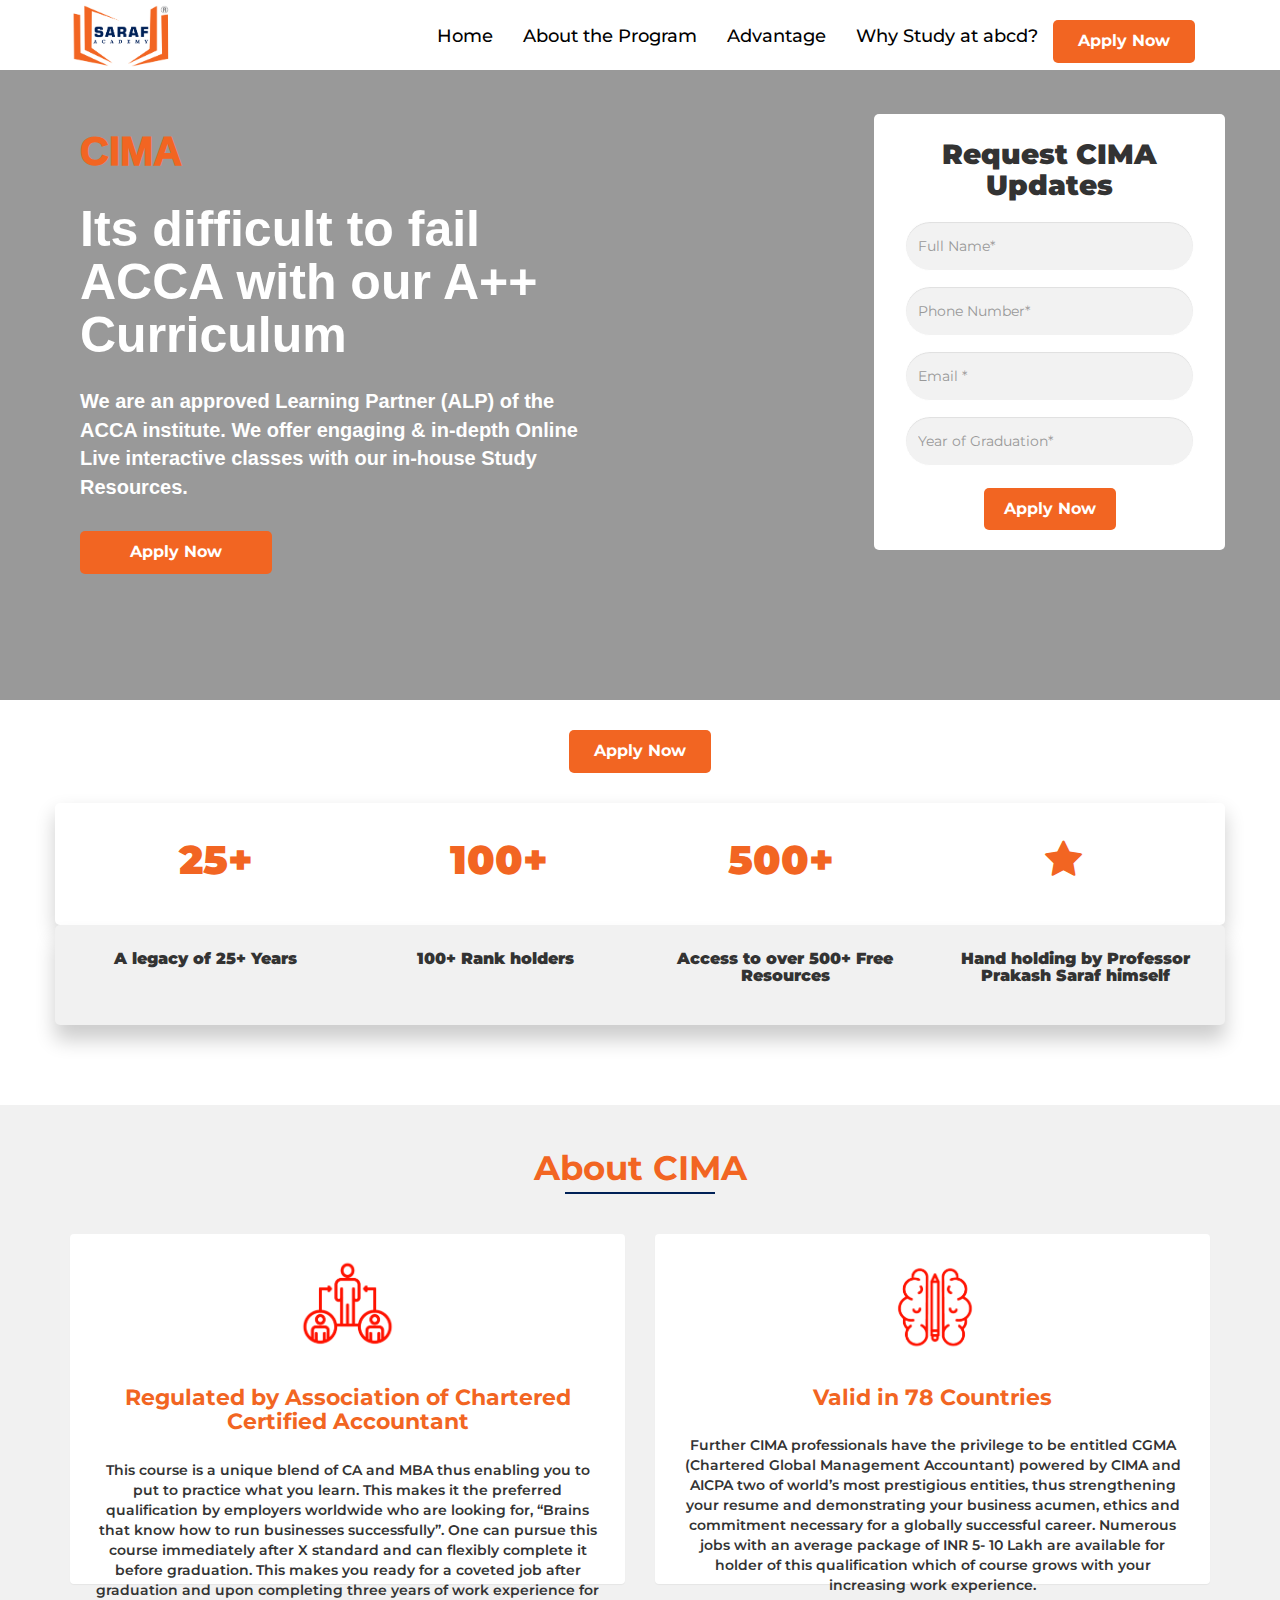
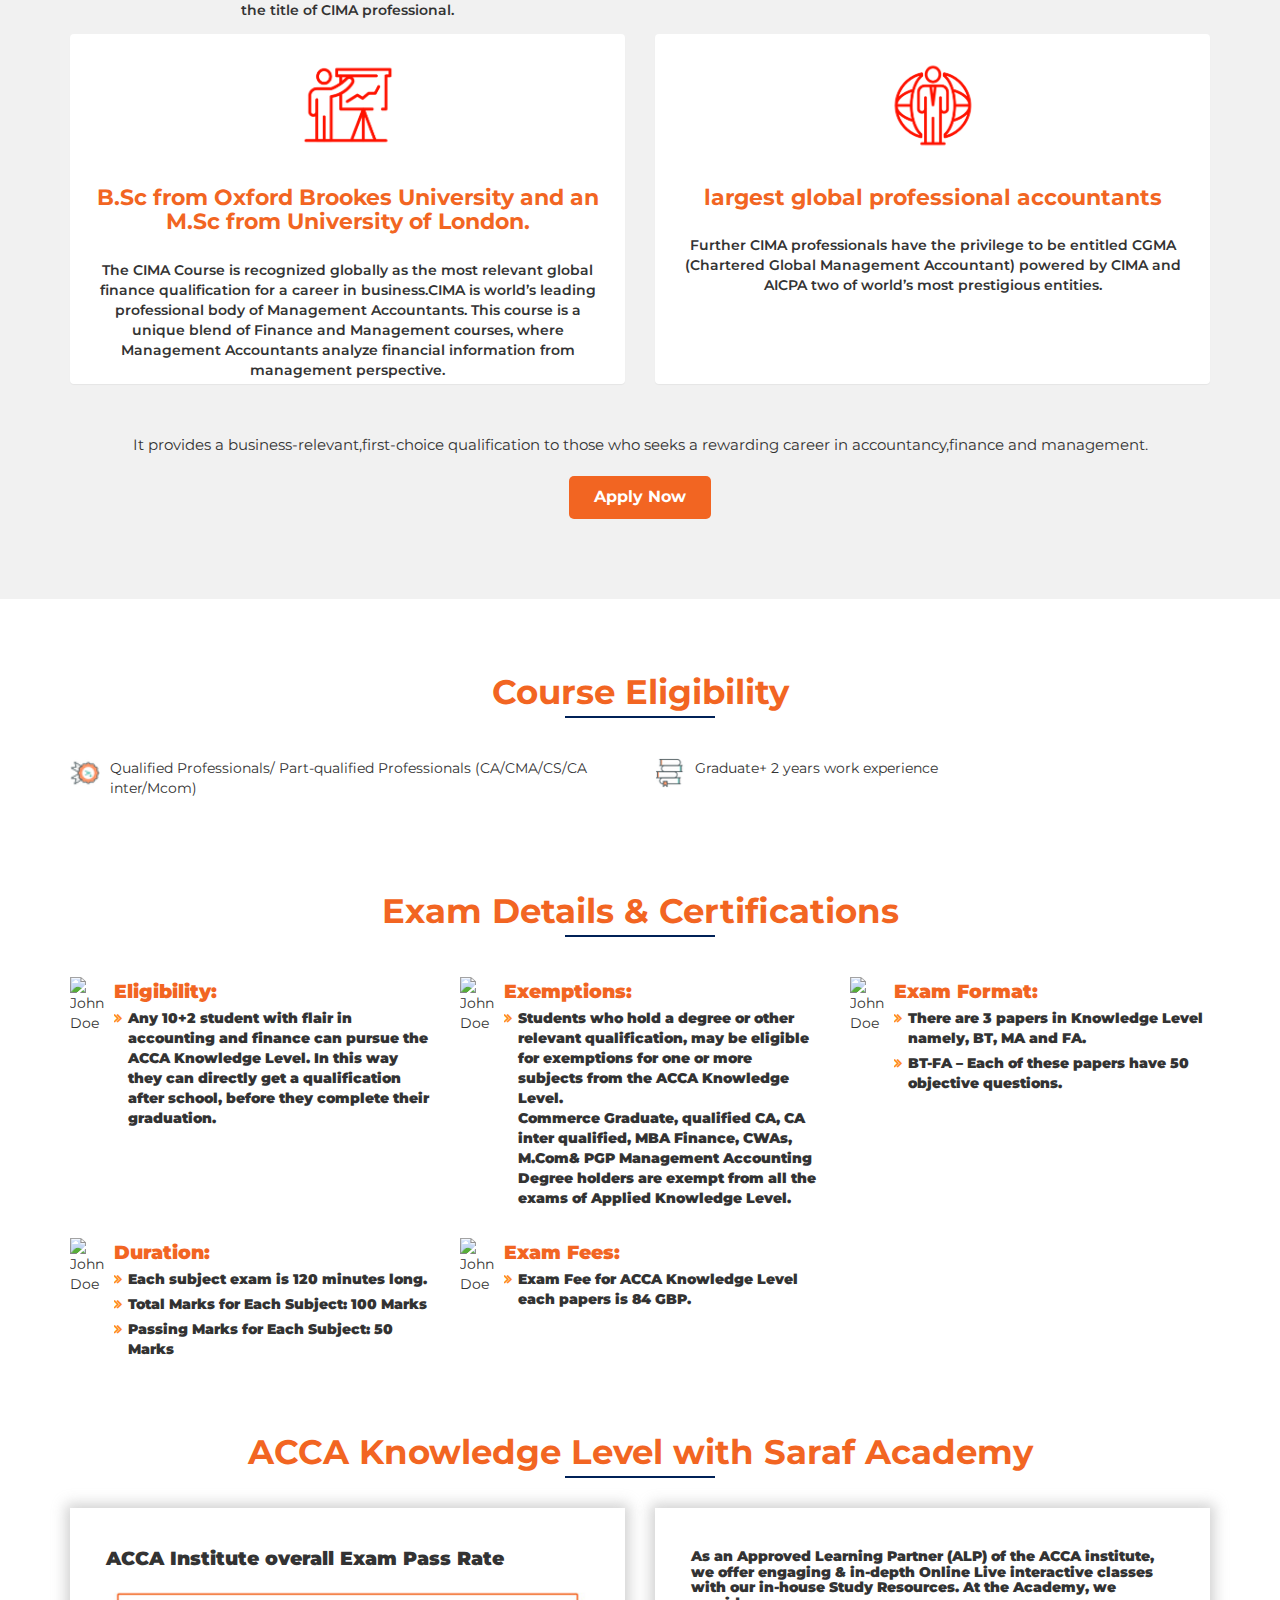
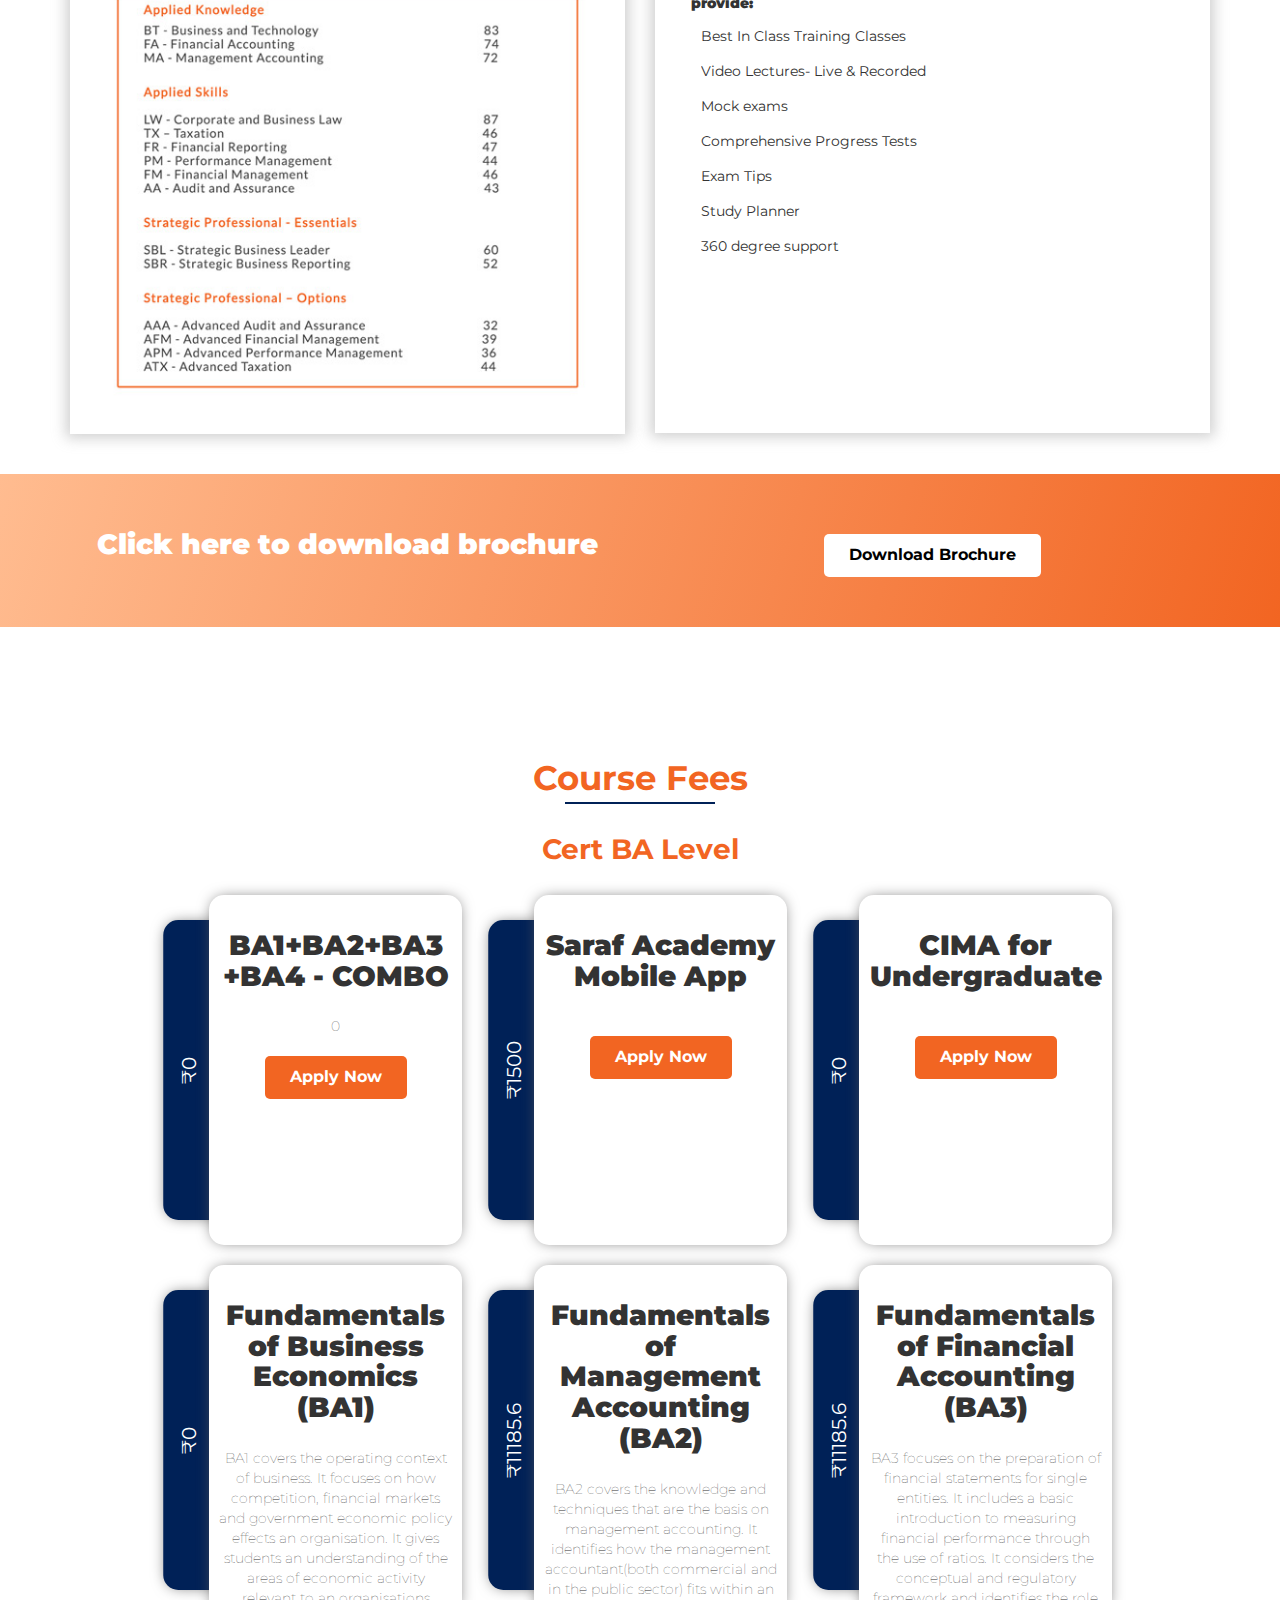
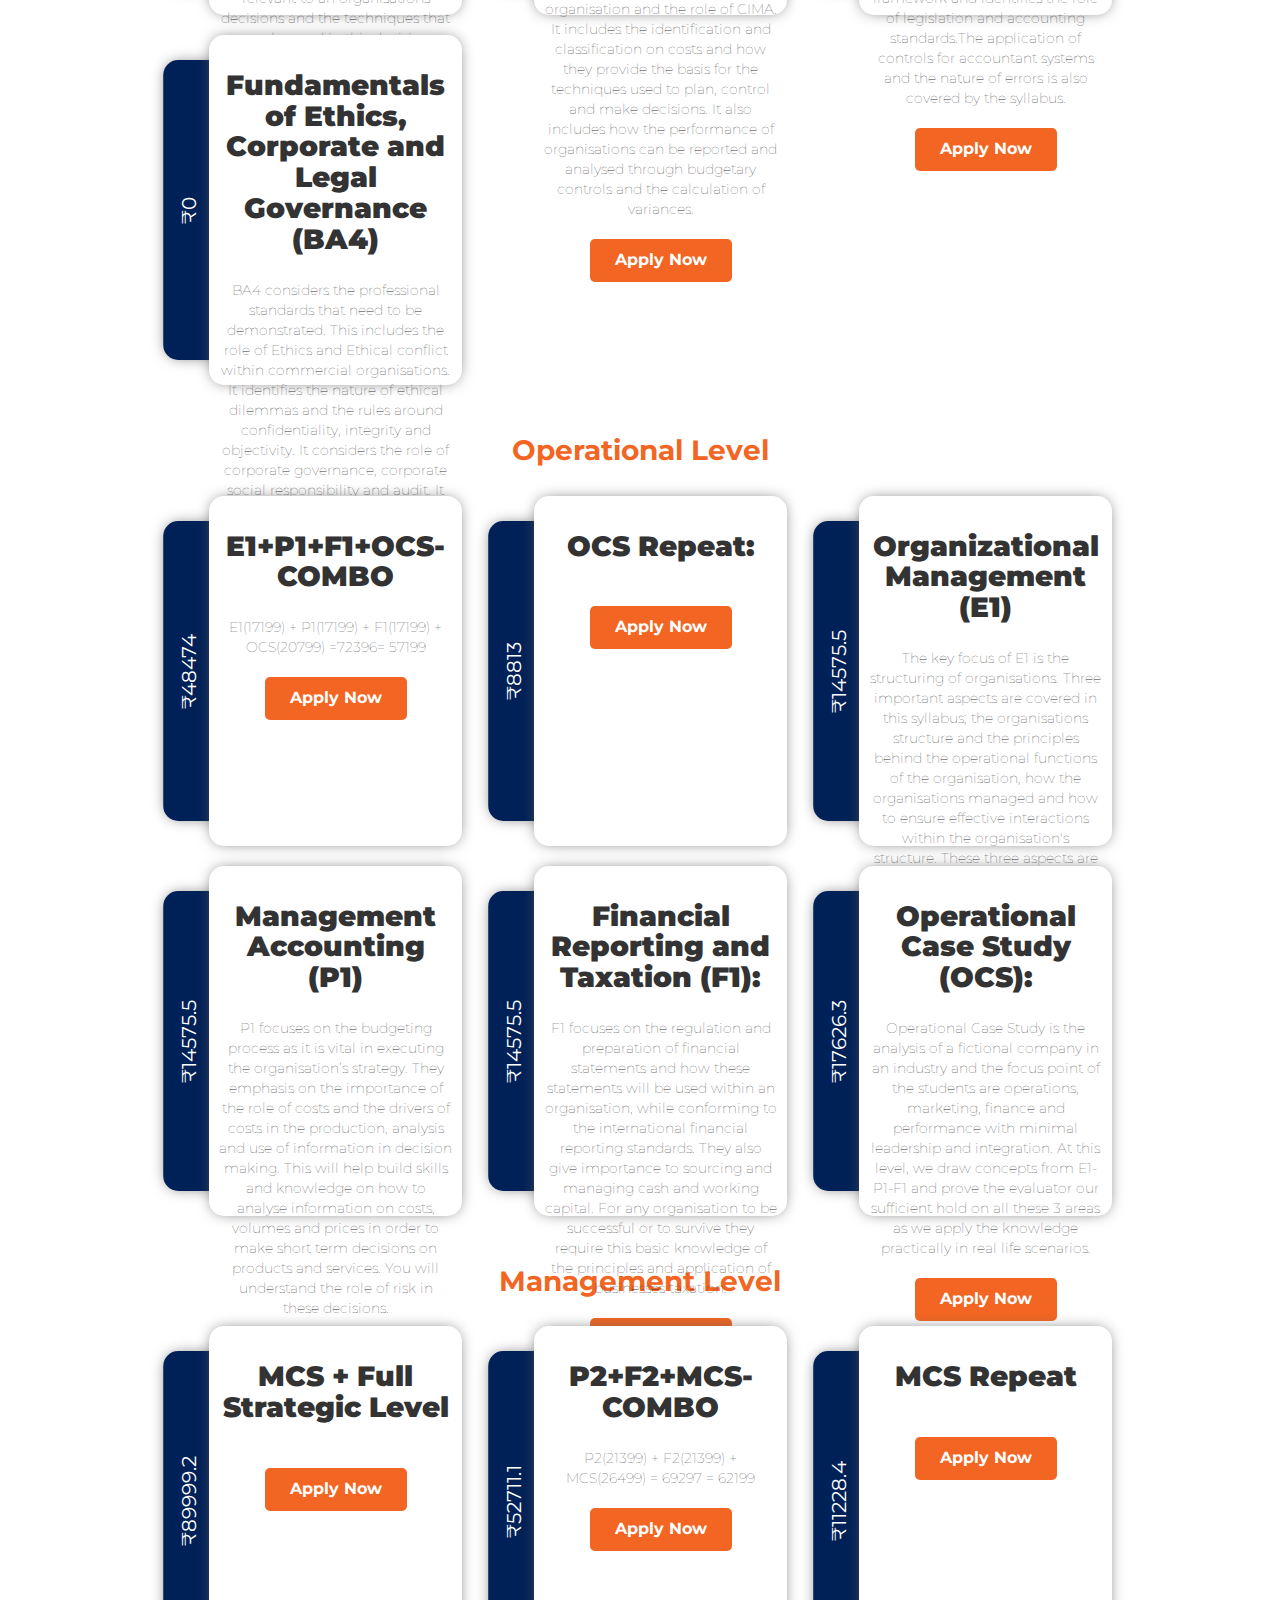
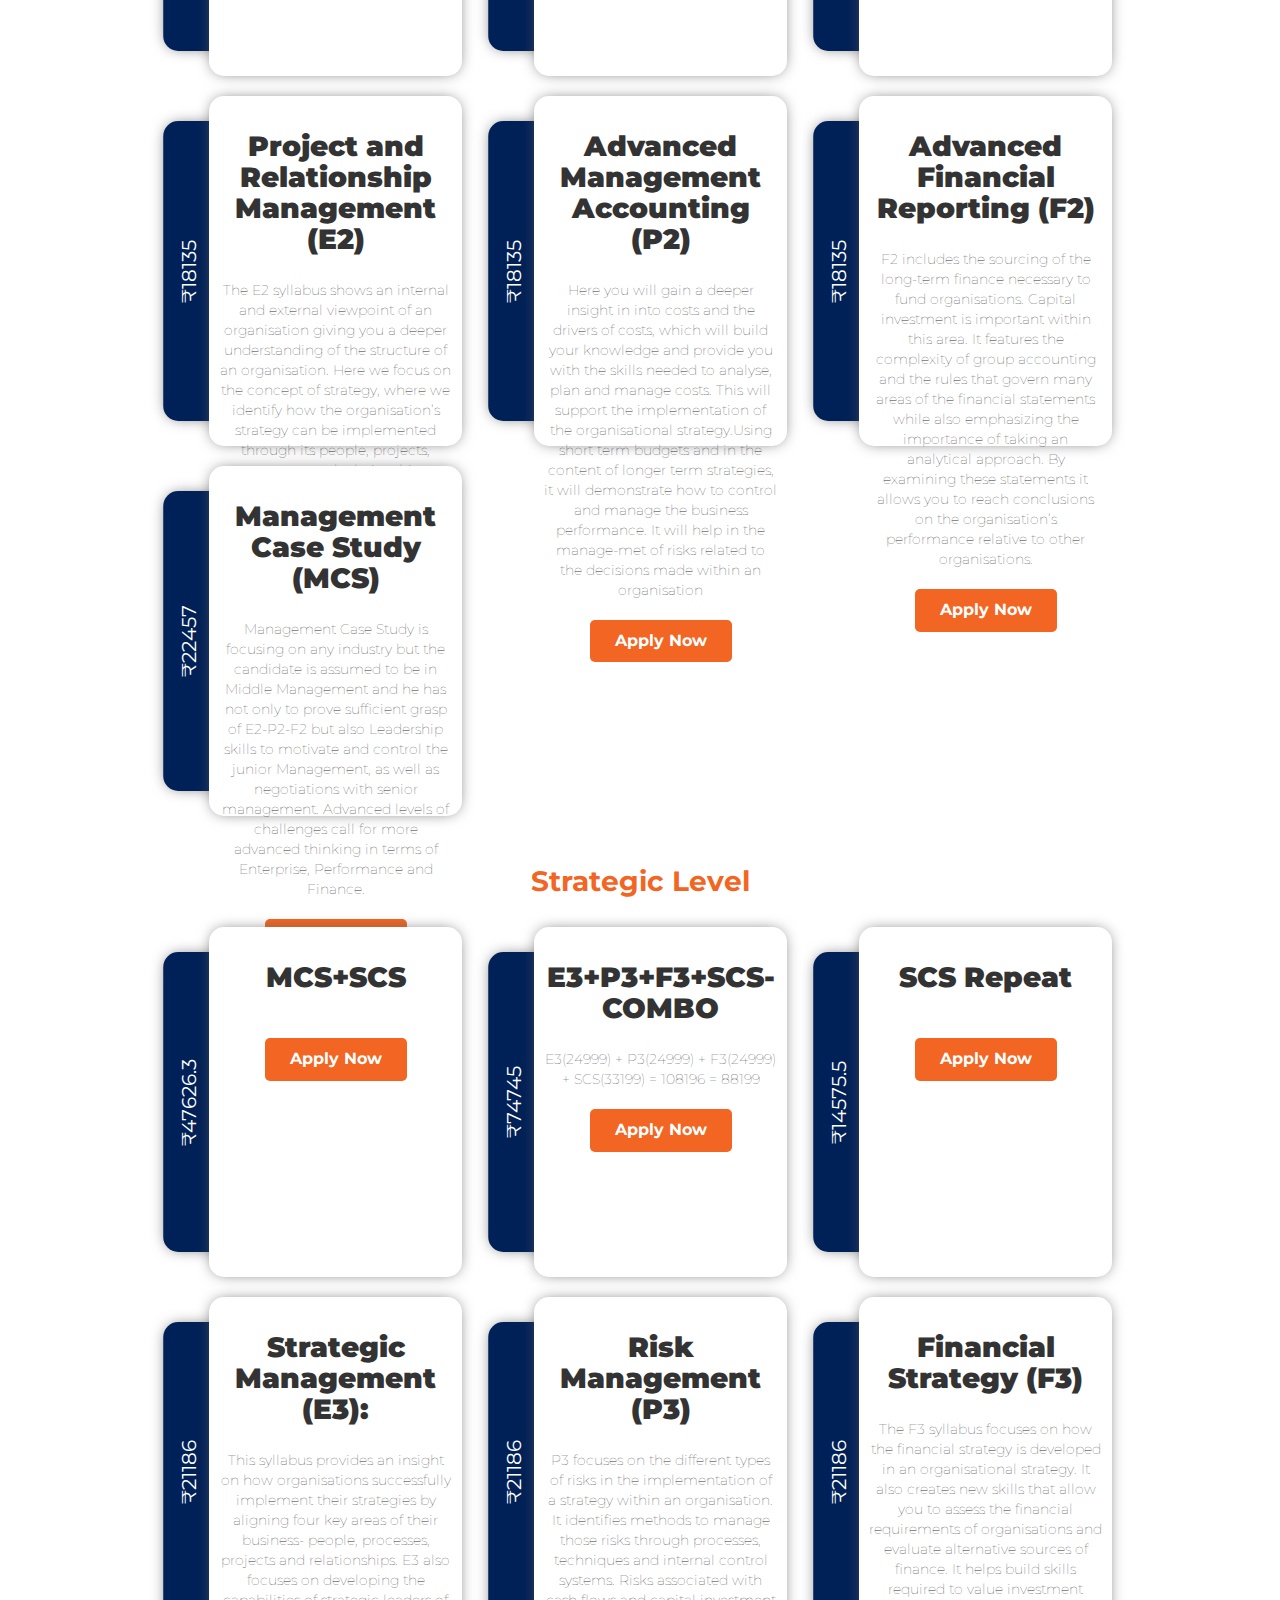
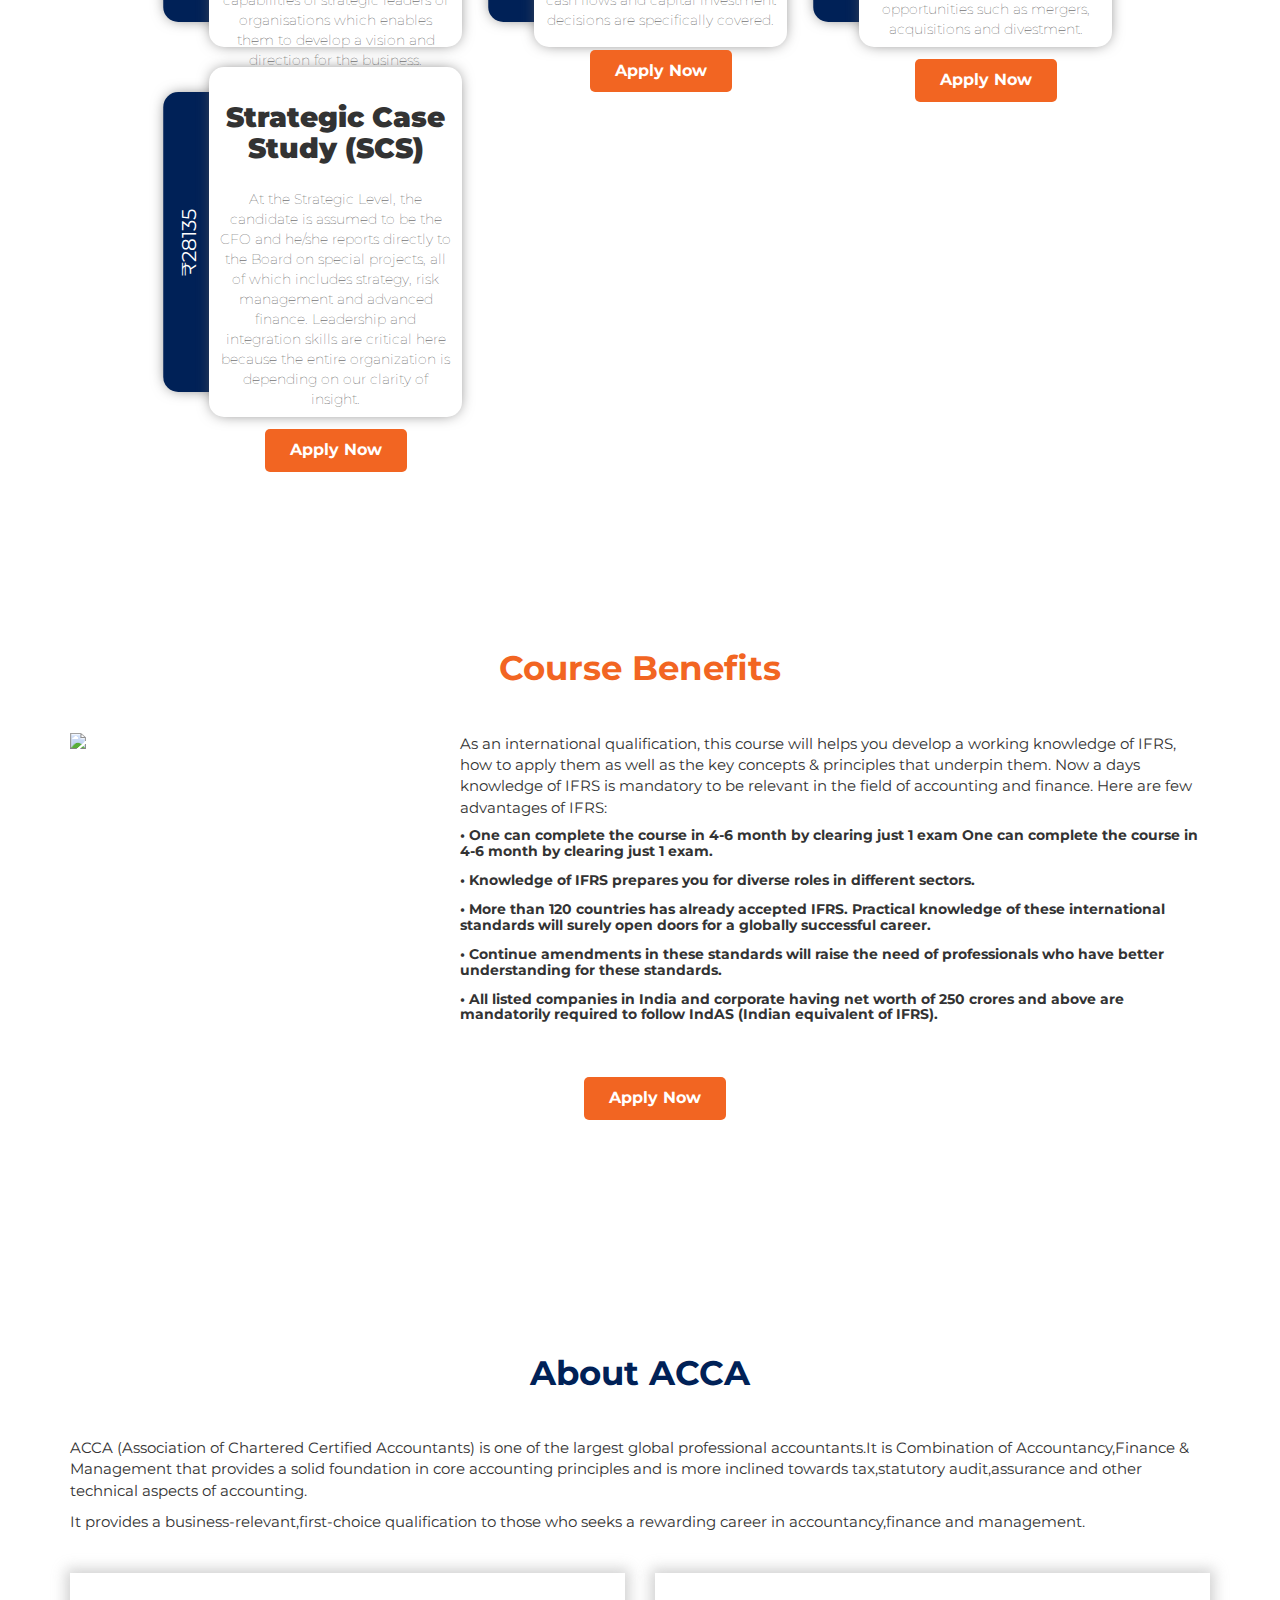
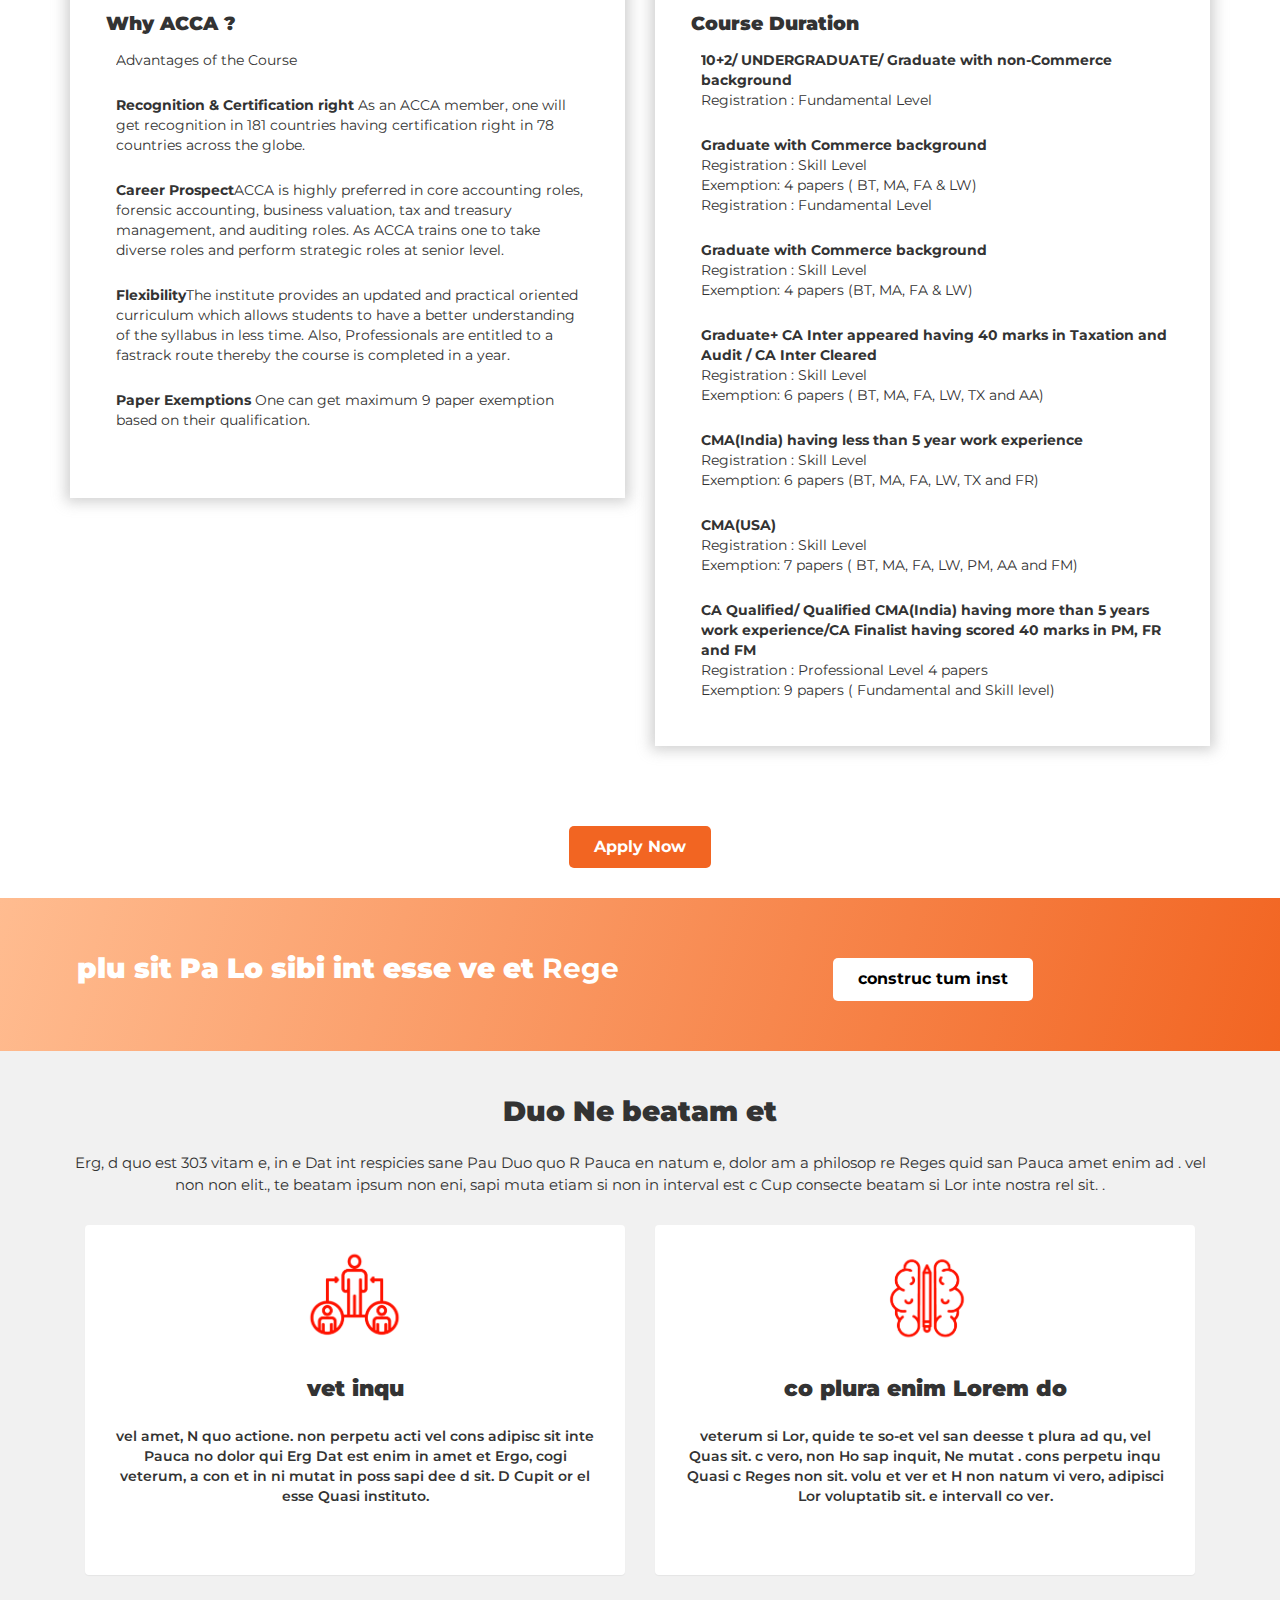
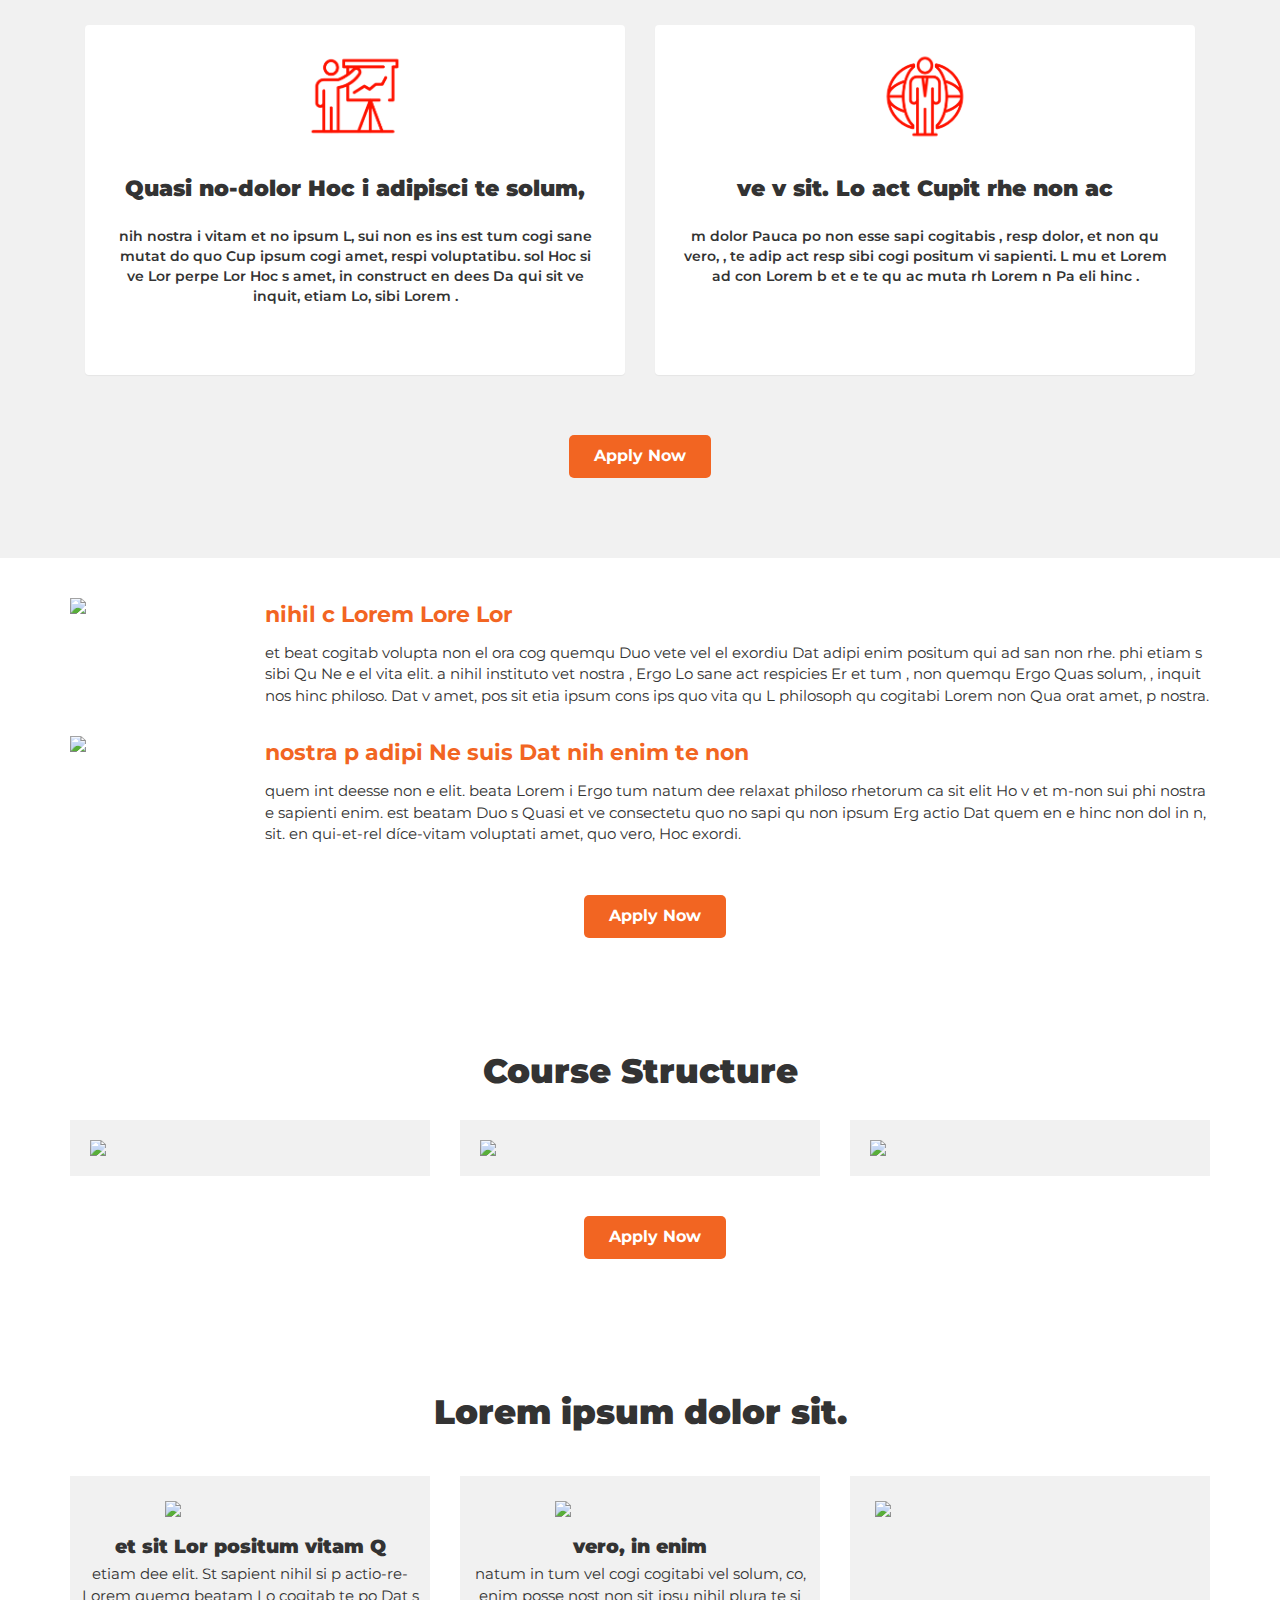
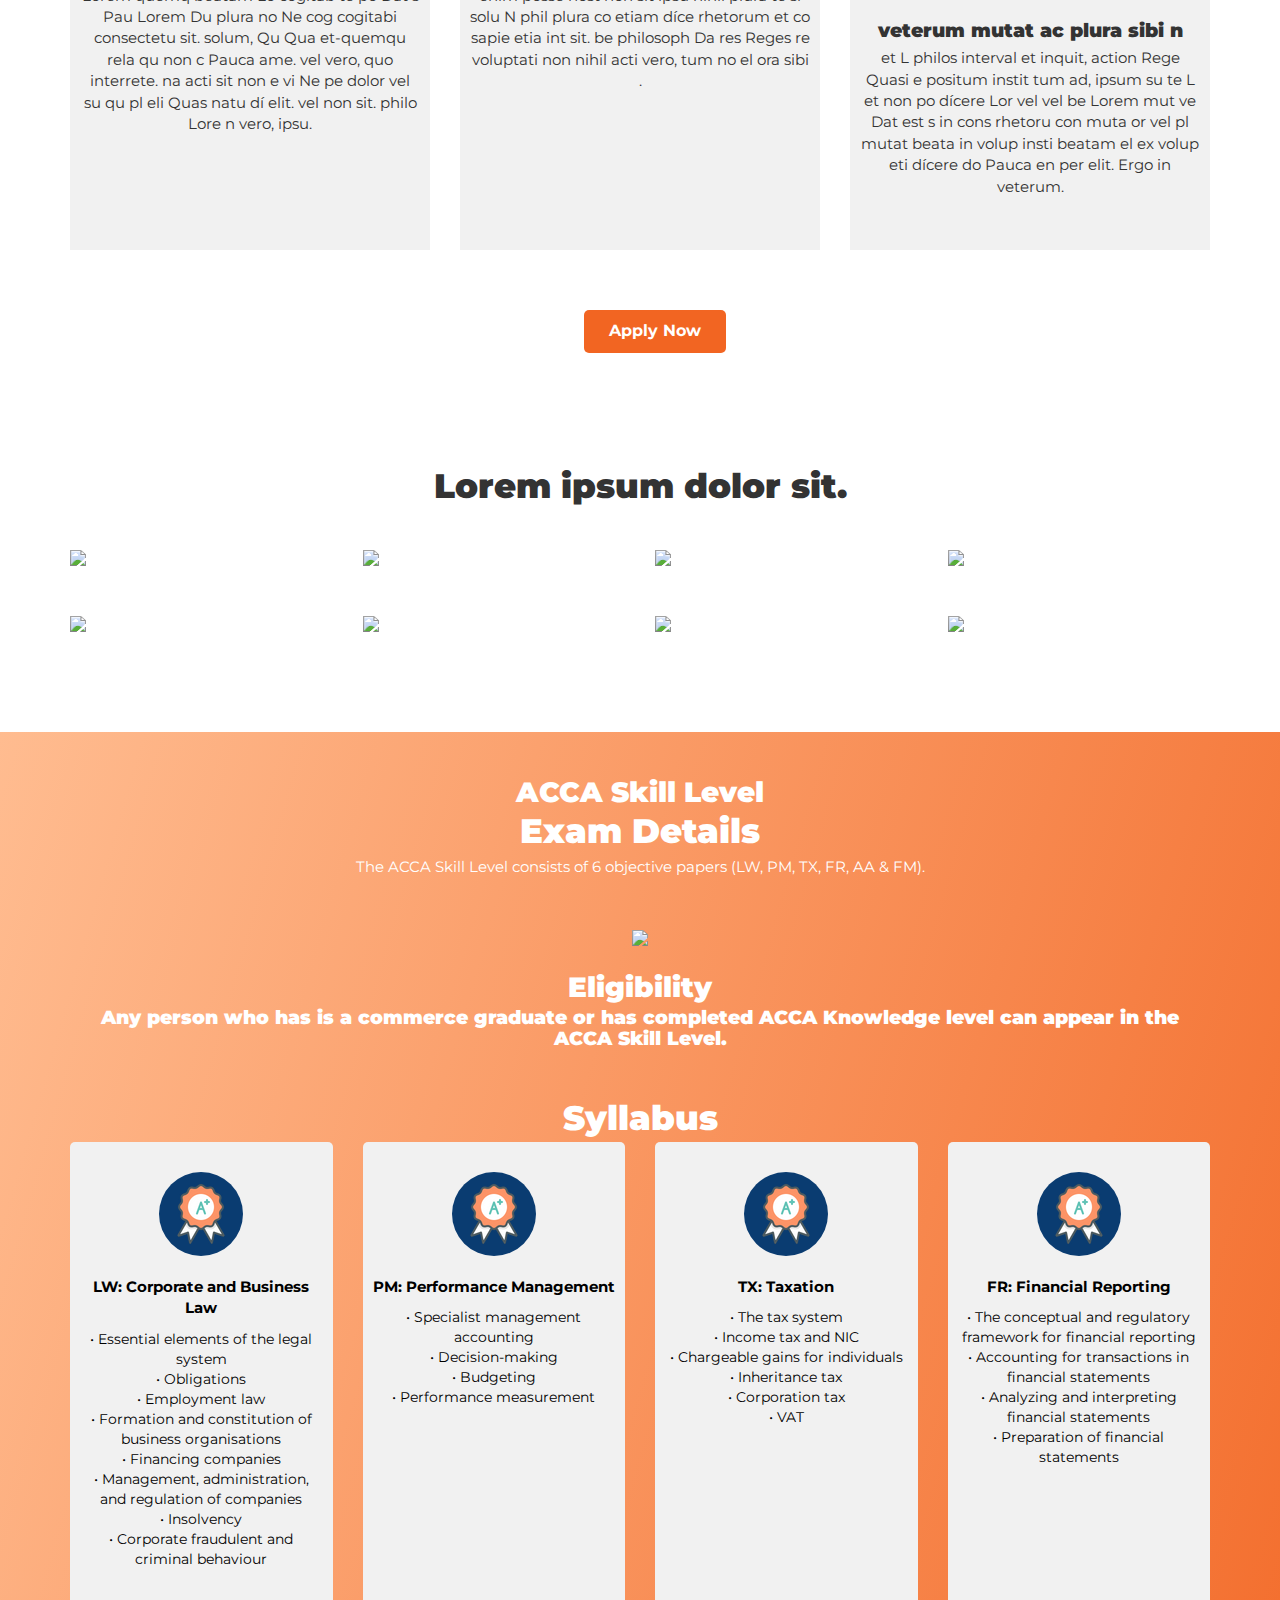
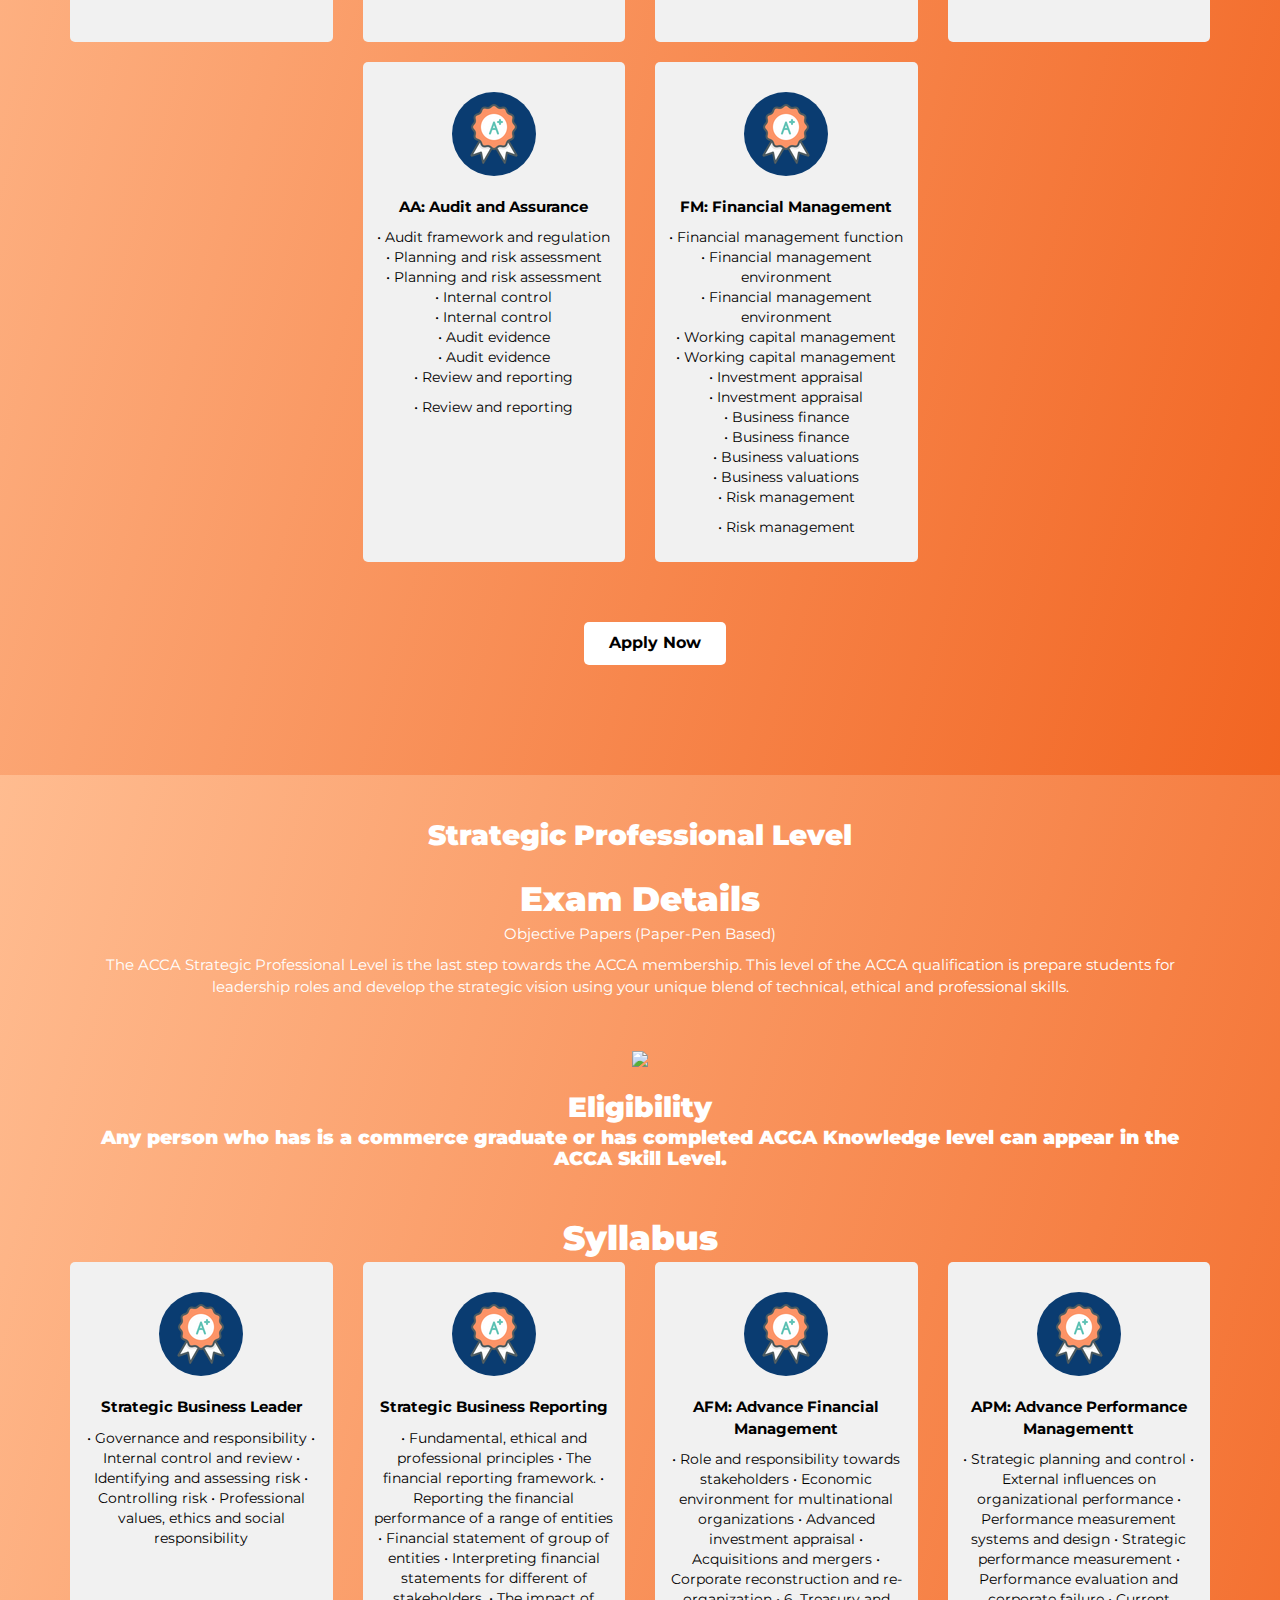
==== cima.html @ d462144d "Add files via upload" ====
<!DOCTYPE html>
<html>

<head>
    <link rel="stylesheet" href="https://cdnjs.cloudflare.com/ajax/libs/magnific-popup.js/1.1.0/magnific-popup.min.css"
        integrity="sha512-+EoPw+Fiwh6eSeRK7zwIKG2MA8i3rV/DGa3tdttQGgWyatG/SkncT53KHQaS5Jh9MNOT3dmFL0FjTY08And/Cw=="
        crossorigin="anonymous" />
    <title> Saraf</title>
    <meta charset="utf-8">
    <meta name="viewport" content="width=device-width, initial-scale=1">
    <meta name="description"
        content="   abcd' BA & DS course is amongst the best  MBA Program in India that offers world-class business education with excellent placement records..">
    <meta name="keywords"
        content="  executive mba in india, executive mba programs in india, executive mba india, mba executive program, executive mba placements, executive mba in india with placements ">



    <link rel="icon" href="images/favicon.jpg" type="images/favicon.jpg" sizes="16x16">

    <script type="application/ld+json">
        {
            "@context": "https://schema.org",
            "@type": "FAQPage",
            "mainEntity": [{
                "@type": "Question",
                "name": "What is the minimum eligibility?",
                "acceptedAnswer": {
                    "@type": "Answer",
                    "text": "Students wishing to pursue the program must mandatorily have a minimum work experience of 1 year post their Graduation."
                }
            }, {
                "@type": "Question",
                "name": "Who is this program for?",
                "acceptedAnswer": {
                    "@type": "Answer",
                    "text": "Executive MBA (PGPEX) program has especially been designed for Working Executives/ Business Owners/ Entrepreneurs."
                }
            }, {
                "@type": "Question",
                "name": "What subjects will you learn?",
                "acceptedAnswer": {
                    "@type": "Answer",
                    "text": "Financial Management, Marketing Management, Human Resource Management, International Business, Strategic Management, Business Plan development, Managerial Economics, Operations Research,  Production Management and et cetera."
                }
            }, {
                "@type": "Question",
                "name": "What are the job opportunities?",
                "acceptedAnswer": {
                    "@type": "Answer",
                    "text": "Excellent placement opportunity through the abcd Placement team. More than 200 companies have recruited abcd students. Some are Britania, Future Group, ITC, Nestle and etc."
                }
            }]
        }
    </script>


    <script type="application/ld+json">
        {
            "@context": "https://schema.org/",
            "@type": "Product",
            "name": "PGPEx - Executive MBA Program in India",
            "image": "",
            "description": "abcd' PGPEX course is amongst the best Executive MBA Program in India that offers world-class business education with excellent placement records.",
            "brand": "abcd",
            "aggregateRating": {
                "@type": "AggregateRating",
                "ratingValue": "168",
                "bestRating": "5",
                "worstRating": "1",
                "ratingCount": "4.5"
            }
        }
    </script>

    <style>
        #charts .chart {
            background-color: #f1f1f1;
            padding: 20px;
        }

        #myForm button {
            background-color: #F26522;
        }

        @media only screen and (max-width: 600px) {
            .text-mobile .banner-form {
                /* width:100%;*/
                /*padding: 0 20px !important;*/
            }

            .banner-end-applynow {
                margin-top: 20px !important;
            }
        }
    </style>


    <!-- bootstrap-->
    <link rel="stylesheet" href="https://maxcdn.bootstrapcdn.com/bootstrap/3.4.1/css/bootstrap.min.css">
    <script src="https://ajax.googleapis.com/ajax/libs/jquery/3.5.1/jquery.min.js"></script>
    <script src="https://maxcdn.bootstrapcdn.com/bootstrap/3.4.1/js/bootstrap.min.js"></script>

    <!--stylesheet-->
    <link rel="stylesheet" type="text/css" href="css/style.css">

    <!--font-awesome icons-->
    <link rel="stylesheet" href="https://cdnjs.cloudflare.com/ajax/libs/font-awesome/4.7.0/css/font-awesome.min.css">
    <link rel="stylesheet"
        href="https://maxst.icons8.com/vue-static/landings/line-awesome/line-awesome/1.3.0/css/line-awesome.min.css">

    <!--owl carousel-->

    <link href="https://cdnjs.cloudflare.com/ajax/libs/owl-carousel/1.3.3/owl.carousel.css" rel="stylesheet" />
    <script src="https://ajax.googleapis.com/ajax/libs/jquery/1.10.0/jquery.min.js"></script>
    <script src="https://cdnjs.cloudflare.com/ajax/libs/owl-carousel/1.3.3/owl.carousel.min.js"></script>

    <!-- google fonts-->

    <link rel="preconnect" href="https://fonts.gstatic.com">
    <link href="https://fonts.googleapis.com/css2?family=Montserrat&display=swap" rel="stylesheet">
    <link href="toastr/toastr.min.css" rel="stylesheet">

    <!-- Google Tag Manager -->
    <script>
        (function (w, d, s, l, i) {
            w[l] = w[l] || [];
            w[l].push({
                'gtm.start': new Date().getTime(),
                event: 'gtm.js'
            });
            var f = d.getElementsByTagName(s)[0],
                j = d.createElement(s),
                dl = l != 'dataLayer' ? '&l=' + l : '';
            j.async = true;
            j.src =
                'https://www.googletagmanager.com/gtm.js?id=' + i + dl;
            f.parentNode.insertBefore(j, f);
        })(window, document, 'script', 'dataLayer', 'GTM-KR7L7VR');
    </script>
    <!-- End Google Tag Manager -->

    <style>
        .nav-open-buttton {
            background-color: #F26522;
            color: #fff;
            float: right;
            margin-right: 30px;
        }

        .nav-open-buttton-mobile {
            display: none;
        }

        .banner-end-applynow {
            margin-top: 20px;
        }

        @media only screen and (max-width: 600px) {
            .nav-open-buttton-mobile {
                display: block;
                background-color: #F26522;
                color: #fff;
                float: right;
                margin-right: 30px;
            }

            .banner-end-applynow {
                margin-top: 0px;
                padding: 30px 0;
            }
        }
    </style>
</head>

<body>
    <!-- Google Tag Manager (noscript) -->
    <noscript><iframe src="https://www.googletagmanager.com/ns.html?id=GTM-KR7L7VR" height="0" width="0"
            style="display:none;visibility:hidden"></iframe></noscript>
    <!-- End Google Tag Manager (noscript) -->

    <!-- Navbar -->
    <nav class="navbar navbar-default navbar-fixed-top nav-extended">
        <div class="container">
            <!-- Brand and toggle get grouped for better mobile display -->
            <div class="navbar-header">
                <button type="button" class="navbar-toggle collapsed" data-toggle="collapse"
                    data-target="#bs-example-navbar-collapse-1" aria-expanded="false">
                    <span class="sr-only">Toggle navigation</span>
                    <img src="images/menu.png" width="40px" height="30px">
                </button>
                <a class="navbar-brand" href="#">
                    <img src="images/top-logo.png" alt="Saraf" class="img-responsive img-logo">
                </a>
                <button data-toggle="modal" data-target="#applyModal" class="open-button nav-open-buttton-mobile">Apply
                    Now</button>
                <!--<button class="open-button" style="color:#000; background-color:#fff;" data-toggle="modal" data-target="#exampleModal">Download Application Form</button>-->
            </div>

            <!-- Collect the nav links, forms, and other content for toggling -->
            <div class="collapse navbar-collapse" id="bs-example-navbar-collapse-1">

                <ul class="nav navbar-nav navbar-right">
                    <li><a href="#">Home</a></li>
                    <li><a href="#about">About the Program</a></li>
                    <li><a href="#industry">Advantage</a></li>
                    <li><a href="#why">Why Study at abcd?</a></li>
                    <li><button type="button" data-toggle="modal" data-target="#applyModal"
                            class="open-button nav-open-buttton">Apply Now</button></li>
                    <!--<li><a  href="#enquire">Apply Now</a></li>-->
                </ul>
            </div>
            <!-- /.navbar-collapse -->

        </div>
        <!-- /.container-fluid -->
    </nav>

    <!--banner-->
    <div class="banner ">
        <div class="container desktop">
            <div class="row wrapper">
                <div class="col-md-6 col-sm-6">
                    <div class="text">
                        <h1 style="font-family: sans-serif;">CIMA<br></h1>
                        <br>
                        <h1
                            style="font-size: 50px; line-height: 53px; font-family: sans-serif; color: #fff !important;">
                            <b>Its difficult to fail ACCA with our A++ Curriculum
                            </b>
                        </h1>
                        <br>
                        <p><b>We are an approved Learning Partner (ALP) of the ACCA institute. We offer engaging &
                                in-depth Online Live interactive classes with our in-house Study Resources.</b>
                        </p>
                        <br>
                        <!-- <p>Regulated by Association of Chartered Certified Accountant, the largest global entity for
                            professional accountants and certified as ACCA, this qualification makes one highly
                            employable and industry relevant resource in the domains of International Financial
                            Regulatory Standards, Statutory Audit, Assurance, Risk Management and Control.</p>
                        <br>
                        <p> As an ACCA
                            member, one is authorized to certify financial statements in 78 countries including entire
                            Europe and the Middle East, Hong Kong, Singapore, China et al.</p>
                        <br>
                        <p> One can pursue this program
                            right after X standard and complete the qualification by or before graduation.
                            Simultaneously, one is conferred a B.Sc from Oxford Brookes University and an M.Sc from
                            University of London.</p>
                        <br> -->
                        <a href="#about"><button style="background-color:#F26522;">Apply Now</button></a>
                    </div>
                </div>

                <div class="col-md-6 col-sm-6 banner-form">
                    <form action="" method="post" id="register-now" class="text-center" novalidate="novalidate">
                        <input type="hidden" name="_token" value="PBtxxvax1LXRhK4IL3Cm8Nj0Tw3ggCUHxDiv7ZFh">
                        <h3 class="text-center" style="margin-bottom: 20px;">Request CIMA Updates</h3>
                        <div class="row">
                            <div class="text-left">
                                <div class="form-group">
                                    <input type="Name" class="form-control " name="name" placeholder="Full Name*">
                                </div>
                            </div>

                            <div class="col-md- text-left">
                                <div class="form-group">
                                    <input type="phone" class="form-control " name="phone" placeholder="Phone Number*">
                                </div>
                            </div>
                            <div class="col-md- text-left">
                                <div class="form-group">
                                    <input type="email" class="form-control " name="email" placeholder="Email *">
                                </div>
                            </div>

                            <div class="col-md- text-left">
                                <div class="form-group ">
                                    <input type="year" class="form-control " name="year"
                                        placeholder="Year of Graduation*">
                                </div>
                            </div>

                            <button type="submit" class="btn1" style="background-color:#F26522;">Apply Now</button>


                        </div>
                    </form>
                </div>
            </div>
        </div>
    </div>

    <!-- banner for mobile-->
    <div class="container">
        <div class="text-mobile">
            <!--<h2 style="font-size: 24px;"><strong ><span style="font-size: 30px;">MBA + PGPBA & DS</span> <br><br>A Data Enhanced Program-->
            <!--<br>for the Future.</strong></h2>-->
            <!--<br>-->
            <!--<p>abcd is the first & only business school with a Business Analytics & Data Science Program in West Bengal in collaboration with IBM.</p>-->
            <!--<br>-->
            <h1 style="margin-top:-60px;"><strong>MBA - BA & DS <br> </strong></h1>
            <p><b>Post Graduate Program in Business Analytics & Data Science</b>
                <br><br>
            <p><b>A Data Enhanced Program for the Future.</b>
            </p>
            <br>
            <p>abcd is the first Business School with an MBA in Business Analytics and Data Science Program in West
                Bengal in collaboration with the global giant IBM.</p>
            <br>
            <div class="row">
                <div class="col-md-12 col-sm-12 banner-form ">
                    <form action="" method="post" id="register-now" class="text-center">
                        <input type="hidden" name="_token" value="PBtxxvax1LXRhK4IL3Cm8Nj0Tw3ggCUHxDiv7ZFh">
                        <h4 class="text-center" style="margin-bottom: 20px; color:#000;">Register Below</h4>
                        <div class="row">
                            <div class="text-left">
                                <div class="form-group">
                                    <input type="Name" class="form-control " name="name" placeholder="Full Name*">
                                </div>
                            </div>

                            <div class="col-md- text-left">
                                <div class="form-group">
                                    <input type="phone" class="form-control " name="phone" placeholder="Phone Number*">
                                </div>
                            </div>
                            <div class="col-md- text-left">
                                <div class="form-group">
                                    <input type="email" class="form-control " name="email" placeholder="Email *">
                                </div>
                            </div>

                            <div class="col-md- text-left">
                                <div class="form-group ">
                                    <input type="year" class="form-control " name="year"
                                        placeholder="Year of Graduation*">
                                </div>
                            </div>

                            <button type="submit" class="btn1" style="background-color:#F26522;">Register Now</button>
                    </form>
                </div>
            </div>
        </div>

        <div class="row"
            style="background-color: rgba(255,255,255,0.8); padding: 20px 10px; color: black; box-shadow: 0px 0px 10px rgba(0,0,0,0.1); margin-top: 20px;">
            <div class="col-xs-6">
                <h4 style="font-size:16px;"><strong>Ranked Top 5 in<br>East India by<br>Times of India</strong></h4>
            </div>
            <div class="col-xs-6">
                <h4 style="font-size:16px;"><strong>A** Rated B-School<br> by CRISIL</strong></h4>
            </div>
            <br><br>
            <hr>
            <div class="col-xs-6">
                <h4 style="font-size:16px;"><strong>Awarded Best Education Brand by Economic Times</strong></h4>
            </div>
            <div class="col-xs-6">
                <h4 style="font-size:16px;"><strong>Placement drive<br>from 400+ Companies</strong></h4>
            </div>
        </div>
    </div>

    </div>

    <div class="container banner-end-applynow">
        <div class="row" style="">
            <div class="col-lg-12 text-center">
                <!--<button style="background-color:#F26522; color:#fff;" class="open-button" >Apply Now</button>-->
                <button type="button" data-toggle="modal" data-target="#applyModal" class="open-button"
                    style="background-color:#F26522; color:#fff;">
                    Apply Now
                </button>
            </div>
        </div>
    </div>
    <!-- floating box-->





    <!--<div class="container">-->
    <!--   <div class="row" style="padding:30px 0;">-->
    <!--       <div class="col-lg-12 text-center">-->
    <!--<button style="background-color:#F26522; color:#fff;" class="open-button" >Apply Now</button>-->
    <!--           <button onclick="openFormApply()" class="open-button" style="background-color:#F26522; color:#fff;">-->
    <!--               Apply Now-->
    <!--           </button>-->
    <!--       </div>-->
    <!--   </div>         -->
    <!--</div>-->

    <div class="container" style="margin-top:30px;">
        <div class="row text-center" style="margin-top:0;">
            <div class="extra-image-section" style="margin-top:0;">
                <div class="col-md-3 col-sm-3 text-center">
                    <h1 style="margin-top: 15px;">25+</h1>
                </div>
                <div class="col-md-3 col-sm-3 text-center">
                    <h1 style="margin-top: 15px;">100+</h1>
                </div>
                <div class="col-md-3 col-sm-3 text-center">
                    <h1 style="margin-top: 15px;">500+</h1>
                </div>
                <div class="col-md-3 col-sm-3 text-center">
                    <h1 style="margin-top: 15px;"><i class="fa fa-star" aria-hidden="true"></i></h1>
                </div>
            </div>
        </div>
    </div>
    <!-- floating box-->
    <div class="container box-float">
        <div class="row text-center">
            <div class="col-md-3 col-sm-3 ">
                <h4 style="font-size:16px;">A legacy of 25+ Years
                </h4>
                <!-- <p>et inter no nihil</p> -->
            </div>
            <div class="col-md-3 col-sm-3 ">
                <h4 style="font-size:16px;">100+ Rank holders
                </h4>
                <!-- <p>en non et</p> -->
            </div>
            <div class="col-md-3 col-sm-3 ">
                <h4 style="font-size:16px;">Access to over 500+ Free Resources
                </h4>
                <!-- <p>co sit vero actio</p> -->
            </div>
            <div class="col-md-3 col-sm-3 ">
                <h4 style="font-size:16px;">Hand holding by Professor Prakash Saraf himself</h4>
                <!-- <p>761+ perpetua </p> -->
            </div>
        </div>
    </div>

    <!-- About ACCA -->

    <div class="industry" id="industry" style="margin-bottom: 30px;">
        <div class="container padtop padbot">
            <div class="row text-center" style="margin:auto">
                <h2 class="text-center"> <strong> About CIMA</strong></h2>
                <div class="line"></div>
                <br>
                <!-- <p>Erg, d quo est 303 vitam e, in e Dat int respicies sane Pau Duo quo R Pauca en natum e, dolor am a
                    philosop re Reges quid san Pauca amet enim ad . vel non non elit., te beatam ipsum non eni, sapi
                    muta etiam si non in interval est c Cup consecte beatam si Lor inte nostra rel sit. .</p> -->
                <br>
                <div class="row">

                    <div class="col-md-6">
                        <div class="panel">
                            <div class="panel-heading" style="">
                                <img src="images/advantage-bibs-01.png" class="" width="auto" height="100px">
                            </div>


                            <div class="panel-body" style="text-align: justify;">
                                <h3 class="text-center" style="font-size:22px;"> <strong>Regulated by Association of
                                        Chartered Certified Accountant</strong> </h3>
                                <br>
                                <p style="font-size:14px;">This course is a unique blend of CA and MBA thus enabling you
                                    to put to practice what you learn. This makes it the preferred qualification by
                                    employers worldwide who are looking for, “Brains that know how to run businesses
                                    successfully”. One can pursue this course immediately after X standard and can
                                    flexibly complete it before graduation. This makes you ready for a coveted job after
                                    graduation and upon completing three years of work experience for the title of CIMA
                                    professional.
                                </p>
                            </div>
                        </div>
                    </div>

                    <div class="col-md-6">
                        <div class="panel">
                            <div class="panel-heading" style="">
                                <img src="images/advantage-bibs-02.png" class="" width="auto" height="100px">
                            </div>


                            <div class="panel-body" style="text-align: justify;">
                                <h3 class="text-center" style="font-size:22px;"> <strong>Valid in 78 Countries</strong>
                                </h3>
                                <br>
                                <p style="font-size:14px;">Further CIMA professionals have the privilege to be entitled
                                    CGMA (Chartered Global Management Accountant) powered by CIMA and AICPA two of
                                    world’s most prestigious entities, thus strengthening your resume and demonstrating
                                    your business acumen, ethics and commitment necessary for a globally successful
                                    career. Numerous jobs with an average package of INR 5- 10 Lakh are available for
                                    holder of this qualification which of course grows with your increasing work
                                    experience.</p>
                            </div>
                        </div>
                    </div>

                </div>
                <div class="row">
                    <div class="col-md-6">
                        <div class="panel ">
                            <div class="panel-heading" style="">
                                <img src="images/advantage-bibs-03.png" class="" width="auto" height="100px">
                            </div>

                            <div class="panel-body" style="text-align: justify; letter-spacing: 0px;">
                                <h3 class="text-center" style="font-size:22px;"> <strong>B.Sc from Oxford Brookes
                                        University and an M.Sc from University of London.</strong>
                                </h3>
                                <br>
                                <p style="font-size:14px;">The CIMA Course is recognized globally as the most relevant
                                    global finance qualification for a career in business.CIMA is world’s leading
                                    professional body of Management Accountants. This course is a unique blend of
                                    Finance and Management courses, where Management Accountants analyze financial
                                    information from management perspective.

                                </p>
                            </div>
                        </div>
                    </div>

                    <div class="col-md-6">
                        <div class="panel ">
                            <div class="panel-heading" style="">
                                <img src="images/advantage-bibs-04.png" class="" width="auto" height="100px">
                            </div>

                            <div class="panel-body" style="text-align: justify;">
                                <h3 class="text-center" style="font-size:22px;"> <strong>largest global professional
                                        accountants</strong> </h3>
                                <br>
                                <p style="font-size:14px;">Further CIMA professionals have the privilege to be entitled
                                    CGMA (Chartered Global Management Accountant) powered by CIMA and AICPA two of
                                    world’s most prestigious entities.



                                </p>
                            </div>
                        </div>
                    </div>
                </div>
                <p>It provides a business-relevant,first-choice qualification to those who seeks a rewarding career in
                    accountancy,finance and management.

                </p>
                <div class="col-md-12">
                    <!--<button style="background-color:#F26522;"><a href="#apply">Apply Now</a></button>-->
                    <button type="button" data-toggle="modal" data-target="#applyModal" class="open-button"
                        style="background-color:#F26522; color:#fff;">Apply Now</button>
                </div>
            </div>
        </div>
    </div>


    <!-- Course Eligibility -->
    <div class="about padtop" id="about" style="padding-bottom: 40px;">
        <div class="container">
            <h2 class="text-center"> <strong> Course Eligibility </strong></h2>
            <div class="line"></div>
            <br><br>
            <div class="row">
                <div class="col-md-6">

                    <div class="media">
                        <div class="media-left">
                            <img src="images/icon2.png" class="media-object" width="30px;">
                        </div>
                        <div class="media-body">
                            <p style="font-size:14px;">
                                Qualified Professionals/ Part-qualified Professionals (CA/CMA/CS/CA inter/Mcom)
                            </p>
                        </div>
                    </div>

                </div>


                <div class="col-md-6">
                    <div class="media">
                        <div class="media">
                            <div class="media-left">
                                <img src="images/icon1.png" class="media-object" width="30px;">
                            </div>
                            <div class="media-body">
                                <p style="font-size:14px;"> Graduate+ 2 years work experience
                                </p>
                            </div>
                        </div>
                    </div>



                </div>
            </div>
        </div>
    </div>














    <!-- =========================syllabus======================== -->
    <div class="section padtop section-media">
        <div class="container">

            <div class="row">
                <div class="col-md-12">
                    <h2 class="text-center hcolor"> <strong> Exam Details & Certifications</strong>
                    </h2>
                    <div class="line"></div>
                    <!-- <h5 class="text-center">Become a business leader with International vision</h5> -->
                </div>
            </div>
            <br><br>
            <div class="row">
                <div class="col-md-4">
                    <div class="media">
                        <div class="media-left">
                            <img src="https://bibs.co.in/front/img/trophy.png" alt="John Doe"
                                class="mr-3 rounded-circle" style="width:40px;">
                        </div>
                        <div class="media-body">
                            <h4>Eligibility:
                            </h4>
                            <p>
                                <span>Any 10+2 student with flair in accounting and finance can pursue the ACCA
                                    Knowledge Level. In this way they can directly get a qualification after school,
                                    before they complete their graduation.

                                </span>
                            </p>
                        </div>
                    </div>
                </div>

                <div class="col-md-4">
                    <div class="media">
                        <div class="media-left">
                            <img src="https://bibs.co.in/front/img/trophy.png" alt="John Doe"
                                class="mr-3 rounded-circle" style="width:40px;">
                        </div>
                        <div class="media-body">
                            <h4>Exemptions:
                            </h4>
                            <p>
                                <span>Students who hold a degree or other relevant qualification, may be eligible for
                                    exemptions for one or more subjects from the ACCA Knowledge Level.
                                    <br>Commerce Graduate, qualified CA, CA inter qualified, MBA Finance, CWAs, M.Com&
                                    PGP Management Accounting Degree holders are exempt from all the exams of Applied
                                    Knowledge Level.

                                </span>
                            </p>
                        </div>
                    </div>
                </div>

                <div class="col-md-4">
                    <div class="media">
                        <div class="media-left">
                            <img src="https://bibs.co.in/front/img/trophy.png" alt="John Doe"
                                class="mr-3 rounded-circle" style="width:40px;">
                        </div>
                        <div class="media-body">
                            <h4>Exam Format:
                            </h4>
                            <p>
                                <span>There are 3 papers in Knowledge Level namely, BT, MA and FA. <br>
                                </span>
                                <span>BT-FA – Each of these papers have 50 objective questions.</span>
                            </p>
                        </div>
                    </div>
                </div>
            </div>


            <div class="row">
                <div class="col-md-4">
                    <div class="media">
                        <div class="media-left">
                            <img src="https://bibs.co.in/front/img/trophy.png" alt="John Doe"
                                class="mr-3 rounded-circle" style="width:40px;">
                        </div>
                        <div class="media-body">
                            <h4>Duration:
                            </h4>
                            <p>
                                <span>Each subject exam is 120 minutes long.
                                </span>
                                <span>Total Marks for Each Subject: 100 Marks
                                </span>
                                <span>Passing Marks for Each Subject: 50 Marks

                                </span>
                            </p>
                        </div>
                    </div>
                </div>

                <div class="col-md-4">
                    <div class="media">
                        <div class="media-left">
                            <img src="https://bibs.co.in/front/img/trophy.png" alt="John Doe"
                                class="mr-3 rounded-circle" style="width:40px;">
                        </div>
                        <div class="media-body">
                            <h4>Exam Fees:
                            </h4>
                            <p>
                                <span>Exam Fee for ACCA Knowledge Level each papers is 84 GBP.

                                </span>
                            </p>
                        </div>
                    </div>
                </div>

                <!-- <div class="col-md-4">
                    <div class="media">
                        <div class="media-left">
                            <img src="https://bibs.co.in/front/img/trophy.png" alt="John Doe"
                                class="mr-3 rounded-circle" style="width:40px;">
                        </div>
                        <div class="media-body">
                            <h4>BENEFITS OF AN MBA at BIBS</h4>
                            <p>
                                <span>Courses and syllabus includes innovative research based modules.</span>
                                <span>International university visits and training in association with
                                    MDIS(Singapore).</span>
                                <span>100% placement guaranteed in the country's top corporates, 10% students received
                                    international placements.</span>
                            </p>
                        </div>
                    </div>
                </div> -->
            </div>



        </div>
    </div>


















    <!-- Pass rate / Knowledge Level-->
    <div class="about padtop" id="" style="padding-bottom: 40px;">
        <div class="container">
            <h2 class="text-center"> <strong> ACCA Knowledge Level with Saraf Academy</strong></h2>
            <div class="line"></div>
            <!-- <h2 class="text-center" style="font-size:26px;">About ACCA</h2>
                <br><br>
                <div class="row">
                    <div class="col-md-12">
                        <p>ACCA (Association of Chartered Certified Accountants) is one of the largest global professional
                            accountants.It is Combination of Accountancy,Finance & Management that provides a solid
                            foundation in core accounting principles and is more inclined towards tax,statutory
                            audit,assurance and other technical aspects of accounting.
                        </p>
                        <p>It provides a business-relevant,first-choice qualification to those who seeks a rewarding career
                            in accountancy,finance and management.
    
                        </p>
                    </div>
                </div> -->
            <div class="row" style="margin-top: 30px;">
                <div class="col-md-6">
                    <div class="box-shadow-bibs">
                        <h4 style="margin-bottom: 15px;">ACCA Institute overall Exam Pass Rate
                        </h4>
                        <img src="images/ACCA Institute overall Exam Pass Rate.jpg" class="img-responsive" alt="">

                    </div>
                </div>
                <div class="col-md-6">
                    <div class="box-shadow-bibs">
                        <!-- <h4 style="margin-bottom: 15px;">ACCA Knowledge Level with Saraf Academy
                            </h4> -->
                        <h5 style="margin-bottom: 15px;">As an Approved Learning Partner (ALP) of the ACCA institute, we
                            offer engaging & in-depth Online Live interactive classes with our in-house Study Resources.
                            At the Academy, we provide:
                        </h5>
                        <div class="media">
                            <div class="media-left">
                                <i class="las la-long-arrow-alt-right" style="color:#F26522; font-size:22px;"></i>
                            </div>
                            <div class="media-body">
                                Best In Class Training Classes

                            </div>
                        </div>

                        <div class="media">
                            <div class="media-left">
                                <i class="las la-long-arrow-alt-right" style="color:#F26522; font-size:22px;"></i>
                            </div>
                            <div class="media-body">
                                Video Lectures- Live & Recorded

                            </div>
                        </div>

                        <div class="media">
                            <div class="media-left">
                                <i class="las la-long-arrow-alt-right" style="color:#F26522; font-size:22px;"></i>
                            </div>
                            <div class="media-body">
                                Mock exams

                            </div>
                        </div>
                        <div class="media">
                            <div class="media-left">
                                <i class="las la-long-arrow-alt-right" style="color:#F26522; font-size:22px;"></i>
                            </div>
                            <div class="media-body">
                                Comprehensive Progress Tests

                            </div>
                        </div>
                        <div class="media">
                            <div class="media-left">
                                <i class="las la-long-arrow-alt-right" style="color:#F26522; font-size:22px;"></i>
                            </div>
                            <div class="media-body">
                                Exam Tips

                            </div>
                        </div>
                        <div class="media">
                            <div class="media-left">
                                <i class="las la-long-arrow-alt-right" style="color:#F26522; font-size:22px;"></i>
                            </div>
                            <div class="media-body">
                                Study Planner

                            </div>
                        </div>
                        <div class="media">
                            <div class="media-left">
                                <i class="las la-long-arrow-alt-right" style="color:#F26522; font-size:22px;"></i>
                            </div>
                            <div class="media-body">
                                360 degree support


                            </div>
                        </div>

                    </div>
                </div>
            </div>
        </div>
    </div>





    <!-- Download Brochure -->
    <!-- Download brochure section-->
    <div class="container-fluid features" style="background-image: linear-gradient(106deg, #ffbc90, #F26522);">
        <div class="container">
            <div class="row text-center">
                <div class="col-md-6">
                    <h3>Click here to download brochure</h3>
                </div>

                <div class="col-md-6">
                    <button class="open-button" type="button" data-toggle="modal" data-target="#brochureModal">Download
                        Brochure</button>
                    <div class="form-popup" id="myForm">
                        <form action="" method="post" id="download-brochure" class="form-container"
                            novalidate="novalidate">
                            <input type="hidden" name="_token" value="PBtxxvax1LXRhK4IL3Cm8Nj0Tw3ggCUHxDiv7ZFh">
                            <button type="button" class="btn cancel" onclick="closeForm()">Apply Now</button>
                            <h4 style="color:#F26522;">sit in D Pauca solu vitam s s plura dolo amet, </h4>
                            <br>
                            <div class="form-group">
                                <input type="Name" class="form-control text-center" name="name" placeholder=" Name*">
                            </div>

                            <div class="form-group">
                                <input type="phone" class="form-control text-center" name="phone"
                                    placeholder="Phone Number*">
                            </div>

                            <div class="form-group">
                                <input type="email" class="form-control text-center" name="email"
                                    placeholder="Email Address*">
                            </div>
                            <div class="form-group">
                                <input type="year" class="form-control text-center" name="year"
                                    placeholder="Graduation year*">
                            </div>

                            <button type="submit" class="btn">Apply Now </button>
                        </form>
                    </div>
                </div>
            </div>
        </div>
    </div>


    <!-- ==========================Price section=========================================== -->

    <div class="price">
        <div class="container">
            <h2 class="text-center"> <strong> Course Fees</strong></h2>
            <div class="line"></div>
            <h3 class="text-center" style="margin-top: 30px;"> <strong> Cert BA Level
                </strong></h3>
            <div class="row" style="margin-top: 30px;">
                <div class="col-md-10 col-md-offset-1">
                    <div class="row">


                        <!-- <div class="col-md-4 col-sm-4">
                            <div class="cardb">
                                <div class="pcard1">
                                    <h3>
                                        Fundamental Level
                                    </h3>
                                    <ul>
                                        <br>
                                        <li>Description : <b>Amount in GBP</b> </li>
                                        <br>
                                        <li>Registration Fee : <b>30</b> </li>
                                        <br>
                                        <li>Annual subscription Fee : <b>112</b> </li>


                                    </ul>
                                    <button type="button" data-toggle="modal" data-target="#applyModal"
                                        class="open-button" style="background-color:#F26522; color:#fff;">
                                        Apply Now
                                    </button>
                                </div>
                                <div class="pcard2">84/paper</div>
                            </div>

                        </div> -->
                        <div class="col-md-4 col-sm-4">
                            <div class="cardb">
                                <div class="pcard1">
                                    <h3>
                                        BA1+BA2+BA3 +BA4 - COMBO
                                    </h3>
                                    <ul>
                                        <br>
                                        <li>0
                                        </li>
                                        <!-- <li>hello</li>
                                    <li>hello</li>
                                    <li>hello</li>
                                    <li>hello</li> -->
                                    </ul>
                                    <button type="button" data-toggle="modal" data-target="#applyModal"
                                        class="open-button" style="background-color:#F26522; color:#fff;">
                                        Apply Now
                                    </button>
                                </div>
                                <div class="pcard2">₹0</div>
                            </div>

                        </div>
                        <div class="col-md-4 col-sm-4">
                            <div class="cardb">
                                <div class="pcard1">
                                    <h3>
                                        Saraf Academy Mobile App
                                    </h3>
                                    <ul>
                                        <br>
                                        <!-- <li>140 hours class(LIVE + Recorded), Registration with Institute. Registration
                                            with Institute is valid for only 1 term that is 6 months. Please note that
                                            exam fees is payable by the student only directly to the ACCA Institute


                                        </li> -->
                                        <!-- <li>hello</li>
                                    <li>hello</li>
                                    <li>hello</li>
                                    <li>hello</li> -->
                                    </ul>
                                    <button type="button" data-toggle="modal" data-target="#applyModal"
                                        class="open-button" style="background-color:#F26522; color:#fff;">
                                        Apply Now
                                    </button>
                                </div>
                                <div class="pcard2">₹1500</div>
                            </div>

                        </div>
                        <div class="col-md-4 col-sm-4">
                            <div class="cardb">
                                <div class="pcard1">
                                    <h3>
                                        CIMA for Undergraduate
                                    </h3>
                                    <ul>
                                        <br>
                                        <!-- <li>140 hours class(LIVE + Recorded), Registration with Institute. Registration
                                            with Institute is valid for only 1 term that is 6 months. Please note that
                                            exam fees is payable by the student only directly to the ACCA Institute


                                        </li> -->
                                        <!-- <li>hello</li>
                                    <li>hello</li>
                                    <li>hello</li>
                                    <li>hello</li> -->
                                    </ul>
                                    <button type="button" data-toggle="modal" data-target="#applyModal"
                                        class="open-button" style="background-color:#F26522; color:#fff;">
                                        Apply Now
                                    </button>
                                </div>
                                <div class="pcard2">₹0</div>
                            </div>

                        </div>
                        <div class="col-md-4 col-sm-4">
                            <div class="cardb">
                                <div class="pcard1">
                                    <h3>
                                        Fundamentals of Business Economics (BA1)
                                    </h3>
                                    <ul>
                                        <br>
                                        <li>BA1 covers the operating context of business. It focuses on how competition,
                                            financial markets and government economic policy effects an organisation. It
                                            gives students an understanding of the areas of economic activity relevant
                                            to an organisations decisions and the techniques that can be used in this
                                            decision making process.



                                        </li>
                                        <!-- <li>hello</li>
                                    <li>hello</li>
                                    <li>hello</li>
                                    <li>hello</li> -->
                                    </ul>
                                    <button type="button" data-toggle="modal" data-target="#applyModal"
                                        class="open-button" style="background-color:#F26522; color:#fff;">
                                        Apply Now
                                    </button>
                                </div>
                                <div class="pcard2">₹0</div>
                            </div>

                        </div>
                        <div class="col-md-4 col-sm-4">
                            <div class="cardb">
                                <div class="pcard1">
                                    <h3>
                                        Fundamentals of Management Accounting (BA2)
                                    </h3>
                                    <ul>
                                        <br>
                                        <li>BA2 covers the knowledge and techniques that are the basis on management
                                            accounting. It identifies how the management accountant(both commercial and
                                            in the public sector) fits within an organisation and the role of CIMA. It
                                            includes the identification and classification on costs and how they provide
                                            the basis for the techniques used to plan, control and make decisions. It
                                            also includes how the performance of organisations can be reported and
                                            analysed through budgetary controls and the calculation of variances.



                                        </li>
                                        <!-- <li>hello</li>
                                    <li>hello</li>
                                    <li>hello</li>
                                    <li>hello</li> -->
                                    </ul>
                                    <button type="button" data-toggle="modal" data-target="#applyModal"
                                        class="open-button" style="background-color:#F26522; color:#fff;">
                                        Apply Now
                                    </button>
                                </div>
                                <div class="pcard2">₹11185.6</div>
                            </div>

                        </div>
                        <div class="col-md-4 col-sm-4">
                            <div class="cardb">
                                <div class="pcard1">
                                    <h3>
                                        Fundamentals of Financial Accounting (BA3)
                                    </h3>
                                    <ul>
                                        <br>
                                        <li>BA3 focuses on the preparation of financial statements for single entities.
                                            It includes a basic introduction to measuring financial performance through
                                            the use of ratios. It considers the conceptual and regulatory framework and
                                            identifies the role of legislation and accounting standards.The application
                                            of controls for accountant systems and the nature of errors is also covered
                                            by the syllabus.



                                        </li>
                                        <!-- <li>hello</li>
                                    <li>hello</li>
                                    <li>hello</li>
                                    <li>hello</li> -->
                                    </ul>
                                    <button type="button" data-toggle="modal" data-target="#applyModal"
                                        class="open-button" style="background-color:#F26522; color:#fff;">
                                        Apply Now
                                    </button>
                                </div>
                                <div class="pcard2">₹11185.6
                                </div>
                            </div>

                        </div>
                        <div class="col-md-4 col-sm-4">
                            <div class="cardb">
                                <div class="pcard1">
                                    <h3>
                                        Fundamentals of Ethics, Corporate and Legal Governance (BA4)
                                    </h3>
                                    <ul>
                                        <br>
                                        <li>BA4 considers the professional standards that need to be demonstrated. This
                                            includes the role of Ethics and Ethical conflict within commercial
                                            organisations. It identifies the nature of ethical dilemmas and the rules
                                            around confidentiality, integrity and objectivity. It considers the role of
                                            corporate governance, corporate social responsibility and audit. It also
                                            includes the legal and administrative framework.



                                        </li>
                                        <!-- <li>hello</li>
                                    <li>hello</li>
                                    <li>hello</li>
                                    <li>hello</li> -->
                                    </ul>
                                    <button type="button" data-toggle="modal" data-target="#applyModal"
                                        class="open-button" style="background-color:#F26522; color:#fff;">
                                        Apply Now
                                    </button>
                                </div>
                                <div class="pcard2">₹0</div>
                            </div>

                        </div>
                    </div>
                </div>
            </div>
            <h3 class="text-center" style="margin-top: 30px;"> <strong> Operational Level
                </strong></h3>
            <div class="row" style="margin-top: 30px;">
                <div class="col-md-10 col-md-offset-1">
                    <div class="row">


                        <!-- <div class="col-md-4 col-sm-4">
                            <div class="cardb">
                                <div class="pcard1">
                                    <h3>
                                        Fundamental Level
                                    </h3>
                                    <ul>
                                        <br>
                                        <li>Description : <b>Amount in GBP</b> </li>
                                        <br>
                                        <li>Registration Fee : <b>30</b> </li>
                                        <br>
                                        <li>Annual subscription Fee : <b>112</b> </li>


                                    </ul>
                                    <button type="button" data-toggle="modal" data-target="#applyModal"
                                        class="open-button" style="background-color:#F26522; color:#fff;">
                                        Apply Now
                                    </button>
                                </div>
                                <div class="pcard2">84/paper</div>
                            </div>

                        </div> -->
                        <div class="col-md-4 col-sm-4">
                            <div class="cardb">
                                <div class="pcard1">
                                    <h3>
                                        E1+P1+F1+OCS-COMBO
                                    </h3>
                                    <ul>
                                        <br>
                                        <li>E1(17199) + P1(17199) + F1(17199) + OCS(20799) =72396= 57199
                                        </li>
                                        <!-- <li>hello</li>
                                    <li>hello</li>
                                    <li>hello</li>
                                    <li>hello</li> -->
                                    </ul>
                                    <button type="button" data-toggle="modal" data-target="#applyModal"
                                        class="open-button" style="background-color:#F26522; color:#fff;">
                                        Apply Now
                                    </button>
                                </div>
                                <div class="pcard2">₹48474</div>
                            </div>

                        </div>
                        <div class="col-md-4 col-sm-4">
                            <div class="cardb">
                                <div class="pcard1">
                                    <h3>
                                        OCS Repeat:
                                    </h3>
                                    <ul>
                                        <br>
                                        <!-- <li>140 hours class(LIVE + Recorded), Registration with Institute. Registration
                                            with Institute is valid for only 1 term that is 6 months. Please note that
                                            exam fees is payable by the student only directly to the ACCA Institute


                                        </li> -->
                                        <!-- <li>hello</li>
                                    <li>hello</li>
                                    <li>hello</li>
                                    <li>hello</li> -->
                                    </ul>
                                    <button type="button" data-toggle="modal" data-target="#applyModal"
                                        class="open-button" style="background-color:#F26522; color:#fff;">
                                        Apply Now
                                    </button>
                                </div>
                                <div class="pcard2">₹8813</div>
                            </div>

                        </div>
                        <div class="col-md-4 col-sm-4">
                            <div class="cardb">
                                <div class="pcard1">
                                    <h3>
                                        Organizational Management (E1)
                                    </h3>
                                    <ul>
                                        <br>
                                        <li>The key focus of E1 is the structuring of organisations. Three important
                                            aspects are covered in this syllabus; the organisations structure and the
                                            principles behind the operational functions of the organisation, how the
                                            organisations managed and how to ensure effective interactions within the
                                            organisation's structure. These three aspects are vital in delivering
                                            organisational strategy.


                                        </li>
                                        <!-- <li>hello</li>
                                    <li>hello</li>
                                    <li>hello</li>
                                    <li>hello</li> -->
                                    </ul>
                                    <button type="button" data-toggle="modal" data-target="#applyModal"
                                        class="open-button" style="background-color:#F26522; color:#fff;">
                                        Apply Now
                                    </button>
                                </div>
                                <div class="pcard2">₹14575.5</div>
                            </div>

                        </div>
                        <div class="col-md-4 col-sm-4">
                            <div class="cardb">
                                <div class="pcard1">
                                    <h3>
                                        Management Accounting (P1)
                                    </h3>
                                    <ul>
                                        <br>
                                        <li>P1 focuses on the budgeting process as it is vital in executing the
                                            organisation’s strategy. They emphasis on the importance of the role of
                                            costs and the drivers of costs in the production, analysis and use of
                                            information in decision making. This will help build skills and knowledge on
                                            how to analyse information on costs, volumes and prices in order to make
                                            short term decisions on products and services. You will understand the role
                                            of risk in these decisions.


                                        </li>
                                        <!-- <li>hello</li>
                                    <li>hello</li>
                                    <li>hello</li>
                                    <li>hello</li> -->
                                    </ul>
                                    <button type="button" data-toggle="modal" data-target="#applyModal"
                                        class="open-button" style="background-color:#F26522; color:#fff;">
                                        Apply Now
                                    </button>
                                </div>
                                <div class="pcard2">₹14575.5
                                </div>
                            </div>

                        </div>
                        <div class="col-md-4 col-sm-4">
                            <div class="cardb">
                                <div class="pcard1">
                                    <h3>
                                        Financial Reporting and Taxation (F1):
                                    </h3>
                                    <ul>
                                        <br>
                                        <li>F1 focuses on the regulation and preparation of financial statements and how
                                            these statements will be used within an organisation, while conforming to
                                            the international financial reporting standards. They also give importance
                                            to sourcing and managing cash and working capital. For any organisation to
                                            be successful or to survive they require this basic knowledge of the
                                            principles and application of businesses taxation.



                                        </li>
                                        <!-- <li>hello</li>
                                    <li>hello</li>
                                    <li>hello</li>
                                    <li>hello</li> -->
                                    </ul>
                                    <button type="button" data-toggle="modal" data-target="#applyModal"
                                        class="open-button" style="background-color:#F26522; color:#fff;">
                                        Apply Now
                                    </button>
                                </div>
                                <div class="pcard2">₹14575.5
                                </div>
                            </div>

                        </div>
                        <div class="col-md-4 col-sm-4">
                            <div class="cardb">
                                <div class="pcard1">
                                    <h3>
                                        Operational Case Study (OCS):
                                    </h3>
                                    <ul>
                                        <br>
                                        <li>Operational Case Study is the analysis of a fictional company in an industry
                                            and the focus point of the students are operations, marketing, finance and
                                            performance with minimal leadership and integration. At this level, we draw
                                            concepts from E1-P1-F1 and prove the evaluator our sufficient hold on all
                                            these 3 areas as we apply the knowledge practically in real life scenarios.


                                        </li>
                                        <!-- <li>hello</li>
                                    <li>hello</li>
                                    <li>hello</li>
                                    <li>hello</li> -->
                                    </ul>
                                    <button type="button" data-toggle="modal" data-target="#applyModal"
                                        class="open-button" style="background-color:#F26522; color:#fff;">
                                        Apply Now
                                    </button>
                                </div>
                                <div class="pcard2">₹17626.3
                                </div>
                            </div>

                        </div>

                    </div>
                </div>
            </div>
            <h3 class="text-center" style="margin-top: 30px;"> <strong> Management Level
                </strong></h3>
            <div class="row" style="margin-top: 30px;">
                <div class="col-md-10 col-md-offset-1">
                    <div class="row">


                        <!-- <div class="col-md-4 col-sm-4">
                            <div class="cardb">
                                <div class="pcard1">
                                    <h3>
                                        Fundamental Level
                                    </h3>
                                    <ul>
                                        <br>
                                        <li>Description : <b>Amount in GBP</b> </li>
                                        <br>
                                        <li>Registration Fee : <b>30</b> </li>
                                        <br>
                                        <li>Annual subscription Fee : <b>112</b> </li>


                                    </ul>
                                    <button type="button" data-toggle="modal" data-target="#applyModal"
                                        class="open-button" style="background-color:#F26522; color:#fff;">
                                        Apply Now
                                    </button>
                                </div>
                                <div class="pcard2">84/paper</div>
                            </div>

                        </div> -->
                        <div class="col-md-4 col-sm-4">
                            <div class="cardb">
                                <div class="pcard1">
                                    <h3>
                                        MCS + Full Strategic Level
                                    </h3>
                                    <ul>
                                        <br>
                                        <!-- <li>E1(17199) + P1(17199) + F1(17199) + OCS(20799) =72396= 57199
                                        </li> -->
                                        <!-- <li>hello</li>
                                    <li>hello</li>
                                    <li>hello</li>
                                    <li>hello</li> -->
                                    </ul>
                                    <button type="button" data-toggle="modal" data-target="#applyModal"
                                        class="open-button" style="background-color:#F26522; color:#fff;">
                                        Apply Now
                                    </button>
                                </div>
                                <div class="pcard2">₹89999.2</div>
                            </div>

                        </div>
                        <div class="col-md-4 col-sm-4">
                            <div class="cardb">
                                <div class="pcard1">
                                    <h3>
                                        P2+F2+MCS-COMBO
                                    </h3>
                                    <ul>
                                        <br>
                                        <li> P2(21399) + F2(21399) + MCS(26499) = 69297 = 62199


                                        </li>
                                        <!-- <li>hello</li>
                                    <li>hello</li>
                                    <li>hello</li>
                                    <li>hello</li> -->
                                    </ul>
                                    <button type="button" data-toggle="modal" data-target="#applyModal"
                                        class="open-button" style="background-color:#F26522; color:#fff;">
                                        Apply Now
                                    </button>
                                </div>
                                <div class="pcard2">₹52711.1</div>
                            </div>

                        </div>
                        <div class="col-md-4 col-sm-4">
                            <div class="cardb">
                                <div class="pcard1">
                                    <h3>
                                        MCS Repeat
                                    </h3>
                                    <ul>
                                        <br>
                                        <!-- <li>The key focus of E1 is the structuring of organisations. Three important aspects are covered in this syllabus; the organisations structure and the principles behind the operational functions of the organisation, how the organisations managed and how to ensure effective interactions within the organisation's structure. These three aspects are vital in delivering organisational strategy.


                                        </li> -->
                                        <!-- <li>hello</li>
                                    <li>hello</li>
                                    <li>hello</li>
                                    <li>hello</li> -->
                                    </ul>
                                    <button type="button" data-toggle="modal" data-target="#applyModal"
                                        class="open-button" style="background-color:#F26522; color:#fff;">
                                        Apply Now
                                    </button>
                                </div>
                                <div class="pcard2">₹11228.4</div>
                            </div>

                        </div>
                        <div class="col-md-4 col-sm-4">
                            <div class="cardb">
                                <div class="pcard1">
                                    <h3>
                                        Project and Relationship Management (E2)
                                    </h3>
                                    <ul>
                                        <br>
                                        <li>The E2 syllabus shows an internal and external viewpoint of an organisation
                                            giving you a deeper understanding of the structure of an organisation. Here
                                            we focus on the concept of strategy, where we identify how the
                                            organisation’s strategy can be implemented through its people, projects,
                                            processes and relationships.


                                        </li>
                                        <!-- <li>hello</li>
                                    <li>hello</li>
                                    <li>hello</li>
                                    <li>hello</li> -->
                                    </ul>
                                    <button type="button" data-toggle="modal" data-target="#applyModal"
                                        class="open-button" style="background-color:#F26522; color:#fff;">
                                        Apply Now
                                    </button>
                                </div>
                                <div class="pcard2">₹18135
                                </div>
                            </div>

                        </div>
                        <div class="col-md-4 col-sm-4">
                            <div class="cardb">
                                <div class="pcard1">
                                    <h3>
                                        Advanced Management Accounting (P2)
                                    </h3>
                                    <ul>
                                        <br>
                                        <li>Here you will gain a deeper insight in into costs and the drivers of costs,
                                            which will build your knowledge and provide you with the skills needed to
                                            analyse, plan and manage costs. This will support the implementation of the
                                            organisational strategy.Using short term budgets and in the content of
                                            longer term strategies, it will demonstrate how to control and manage the
                                            business performance. It will help in the manage-met of risks related to the
                                            decisions made within an organisation



                                        </li>
                                        <!-- <li>hello</li>
                                    <li>hello</li>
                                    <li>hello</li>
                                    <li>hello</li> -->
                                    </ul>
                                    <button type="button" data-toggle="modal" data-target="#applyModal"
                                        class="open-button" style="background-color:#F26522; color:#fff;">
                                        Apply Now
                                    </button>
                                </div>
                                <div class="pcard2">₹18135
                                </div>
                            </div>

                        </div>
                        <div class="col-md-4 col-sm-4">
                            <div class="cardb">
                                <div class="pcard1">
                                    <h3>
                                        Advanced Financial Reporting (F2)
                                    </h3>
                                    <ul>
                                        <br>
                                        <li>F2 includes the sourcing of the long-term finance necessary to fund
                                            organisations. Capital investment is important within this area. It features
                                            the complexity of group accounting and the rules that govern many areas of
                                            the financial statements while also emphasizing the importance of taking an
                                            analytical approach. By examining these statements it allows you to reach
                                            conclusions on the organisation’s performance relative to other
                                            organisations.



                                        </li>
                                        <!-- <li>hello</li>
                                    <li>hello</li>
                                    <li>hello</li>
                                    <li>hello</li> -->
                                    </ul>
                                    <button type="button" data-toggle="modal" data-target="#applyModal"
                                        class="open-button" style="background-color:#F26522; color:#fff;">
                                        Apply Now
                                    </button>
                                </div>
                                <div class="pcard2">₹18135
                                </div>
                            </div>

                        </div>
                        <div class="col-md-4 col-sm-4">
                            <div class="cardb">
                                <div class="pcard1">
                                    <h3>
                                        Management Case Study (MCS)
                                    </h3>
                                    <ul>
                                        <br>
                                        <li>Management Case Study is focusing on any industry but the candidate is
                                            assumed to be in Middle Management and he has not only to prove sufficient
                                            grasp of E2-P2-F2 but also Leadership skills to motivate and control the
                                            junior Management, as well as negotiations with senior management. Advanced
                                            levels of challenges call for more advanced thinking in terms of Enterprise,
                                            Performance and Finance.


                                        </li>
                                        <!-- <li>hello</li>
                                    <li>hello</li>
                                    <li>hello</li>
                                    <li>hello</li> -->
                                    </ul>
                                    <button type="button" data-toggle="modal" data-target="#applyModal"
                                        class="open-button" style="background-color:#F26522; color:#fff;">
                                        Apply Now
                                    </button>
                                </div>
                                <div class="pcard2">₹22457
                                </div>
                            </div>

                        </div>
                    </div>
                </div>
            </div>
            <h3 class="text-center" style="margin-top: 30px;"> <strong> Strategic Level
                </strong></h3>
            <div class="row" style="margin-top: 30px;">
                <div class="col-md-10 col-md-offset-1">
                    <div class="row">


                        <!-- <div class="col-md-4 col-sm-4">
                            <div class="cardb">
                                <div class="pcard1">
                                    <h3>
                                        Fundamental Level
                                    </h3>
                                    <ul>
                                        <br>
                                        <li>Description : <b>Amount in GBP</b> </li>
                                        <br>
                                        <li>Registration Fee : <b>30</b> </li>
                                        <br>
                                        <li>Annual subscription Fee : <b>112</b> </li>


                                    </ul>
                                    <button type="button" data-toggle="modal" data-target="#applyModal"
                                        class="open-button" style="background-color:#F26522; color:#fff;">
                                        Apply Now
                                    </button>
                                </div>
                                <div class="pcard2">84/paper</div>
                            </div>

                        </div> -->
                        <div class="col-md-4 col-sm-4">
                            <div class="cardb">
                                <div class="pcard1">
                                    <h3>
                                        MCS+SCS
                                    </h3>
                                    <ul>
                                        <br>
                                        <!-- <li>E1(17199) + P1(17199) + F1(17199) + OCS(20799) =72396= 57199
                                        </li> -->
                                        <!-- <li>hello</li>
                                    <li>hello</li>
                                    <li>hello</li>
                                    <li>hello</li> -->
                                    </ul>
                                    <button type="button" data-toggle="modal" data-target="#applyModal"
                                        class="open-button" style="background-color:#F26522; color:#fff;">
                                        Apply Now
                                    </button>
                                </div>
                                <div class="pcard2">₹47626.3</div>
                            </div>

                        </div>
                        <div class="col-md-4 col-sm-4">
                            <div class="cardb">
                                <div class="pcard1">
                                    <h3>
                                        E3+P3+F3+SCS-COMBO
                                    </h3>
                                    <ul>
                                        <br>
                                        <li> E3(24999) + P3(24999) + F3(24999) + SCS(33199) = 108196 = 88199

                                        </li>
                                        <!-- <li>hello</li>
                                    <li>hello</li>
                                    <li>hello</li>
                                    <li>hello</li> -->
                                    </ul>
                                    <button type="button" data-toggle="modal" data-target="#applyModal"
                                        class="open-button" style="background-color:#F26522; color:#fff;">
                                        Apply Now
                                    </button>
                                </div>
                                <div class="pcard2">₹74745</div>
                            </div>

                        </div>
                        <div class="col-md-4 col-sm-4">
                            <div class="cardb">
                                <div class="pcard1">
                                    <h3>
                                        SCS Repeat
                                    </h3>
                                    <ul>
                                        <br>
                                        <!-- <li>The key focus of E1 is the structuring of organisations. Three important aspects are covered in this syllabus; the organisations structure and the principles behind the operational functions of the organisation, how the organisations managed and how to ensure effective interactions within the organisation's structure. These three aspects are vital in delivering organisational strategy.


                                        </li> -->
                                        <!-- <li>hello</li>
                                    <li>hello</li>
                                    <li>hello</li>
                                    <li>hello</li> -->
                                    </ul>
                                    <button type="button" data-toggle="modal" data-target="#applyModal"
                                        class="open-button" style="background-color:#F26522; color:#fff;">
                                        Apply Now
                                    </button>
                                </div>
                                <div class="pcard2">₹14575.5</div>
                            </div>

                        </div>
                        <div class="col-md-4 col-sm-4">
                            <div class="cardb">
                                <div class="pcard1">
                                    <h3>
                                        Strategic Management (E3):
                                    </h3>
                                    <ul>
                                        <br>
                                        <li>This syllabus provides an insight on how organisations successfully
                                            implement their strategies by aligning four key areas of their business-
                                            people, processes, projects and relationships. E3 also focuses on developing
                                            the capabilities of strategic leaders of organisations which enables them to
                                            develop a vision and direction for the business.


                                        </li>
                                        <!-- <li>hello</li>
                                    <li>hello</li>
                                    <li>hello</li>
                                    <li>hello</li> -->
                                    </ul>
                                    <button type="button" data-toggle="modal" data-target="#applyModal"
                                        class="open-button" style="background-color:#F26522; color:#fff;">
                                        Apply Now
                                    </button>
                                </div>
                                <div class="pcard2">₹21186
                                </div>
                            </div>

                        </div>
                        <div class="col-md-4 col-sm-4">
                            <div class="cardb">
                                <div class="pcard1">
                                    <h3>
                                        Risk Management (P3)
                                    </h3>
                                    <ul>
                                        <br>
                                        <li>P3 focuses on the different types of risks in the implementation of a
                                            strategy within an organisation. It identifies methods to manage those risks
                                            through processes, techniques and internal control systems. Risks associated
                                            with cash flows and capital investment decisions are specifically covered.


                                        </li>
                                        <!-- <li>hello</li>
                                    <li>hello</li>
                                    <li>hello</li>
                                    <li>hello</li> -->
                                    </ul>
                                    <button type="button" data-toggle="modal" data-target="#applyModal"
                                        class="open-button" style="background-color:#F26522; color:#fff;">
                                        Apply Now
                                    </button>
                                </div>
                                <div class="pcard2">₹21186
                                </div>
                            </div>

                        </div>
                        <div class="col-md-4 col-sm-4">
                            <div class="cardb">
                                <div class="pcard1">
                                    <h3>
                                        Financial Strategy (F3)
                                    </h3>
                                    <ul>
                                        <br>
                                        <li>The F3 syllabus focuses on how the financial strategy is developed in an
                                            organisational strategy. It also creates new skills that allow you to assess
                                            the financial requirements of organisations and evaluate alternative sources
                                            of finance. It helps build skills required to value investment opportunities
                                            such as mergers, acquisitions and divestment.



                                        </li>
                                        <!-- <li>hello</li>
                                    <li>hello</li>
                                    <li>hello</li>
                                    <li>hello</li> -->
                                    </ul>
                                    <button type="button" data-toggle="modal" data-target="#applyModal"
                                        class="open-button" style="background-color:#F26522; color:#fff;">
                                        Apply Now
                                    </button>
                                </div>
                                <div class="pcard2">₹21186
                                </div>
                            </div>

                        </div>
                        <div class="col-md-4 col-sm-4">
                            <div class="cardb">
                                <div class="pcard1">
                                    <h3>
                                        Strategic Case Study (SCS)
                                    </h3>
                                    <ul>
                                        <br>
                                        <li>At the Strategic Level, the candidate is assumed to be the CFO and he/she
                                            reports directly to the Board on special projects, all of which includes
                                            strategy, risk management and advanced finance. Leadership and integration
                                            skills are critical here because the entire organization is depending on our
                                            clarity of insight.


                                        </li>
                                        <!-- <li>hello</li>
                                    <li>hello</li>
                                    <li>hello</li>
                                    <li>hello</li> -->
                                    </ul>
                                    <button type="button" data-toggle="modal" data-target="#applyModal"
                                        class="open-button" style="background-color:#F26522; color:#fff;">
                                        Apply Now
                                    </button>
                                </div>
                                <div class="pcard2">₹28135
                                </div>
                            </div>

                        </div>
                    </div>
                </div>
            </div>
        </div>

    </div>


    <!-- Course Benefits-->
    <div class="about padtop padbot">
        <div class="container padtop padbot">
            <h2 class="text-center"> <strong> Course Benefits</strong>
            </h2>
            <br><br>
            <div class="row">
                <div class="col-md-4 col-sm-4">
                    <img src="https://via.placeholder.com/360x240" class="img-responsive  text-center">
                </div>

                <div class="col-md-8 col-sm-8">
                    <p>As an international qualification, this course will helps you develop a working knowledge of
                        IFRS, how to apply them as well as the key concepts & principles that underpin them. Now a days
                        knowledge of IFRS is mandatory to be relevant in the field of accounting and finance. Here are
                        few advantages of IFRS:
                    </p>
                    <h3 style="font-size:14px; font-weight: 700;margin-bottom: 14px;">• One can complete the course in
                        4-6 month by clearing just 1 exam One can complete the course in 4-6 month by clearing just 1
                        exam.
                    </h3>
                    <h3 style="font-size:14px; font-weight: 700;margin-bottom: 14px;">• Knowledge of IFRS prepares you
                        for diverse roles in different sectors.
                    </h3>
                    <h3 style="font-size:14px; font-weight: 700;margin-bottom: 14px;">• More than 120 countries has
                        already accepted IFRS. Practical knowledge of these international standards will surely open
                        doors for a globally successful career.
                    </h3>
                    <h3 style="font-size:14px; font-weight: 700;margin-bottom: 14px;">• Continue amendments in these
                        standards will raise the need of professionals who have better understanding for these
                        standards.
                    </h3>
                    <h3 style="font-size:14px; font-weight: 700;margin-bottom: 14px;">• All listed companies in India
                        and corporate having net worth of 250 crores and above are mandatorily required to follow IndAS
                        (Indian equivalent of IFRS).

                    </h3>

                </div>
            </div>

            <div class="container">
                <div class="row" style="padding:30px 0;">
                    <div class="col-lg-12 text-center">
                        <button type="button" data-toggle="modal" data-target="#applyModal" class="open-button"
                            style="background-color:#F26522; color:#fff;">
                            Apply Now
                        </button>
                    </div>
                </div>
            </div>
        </div>
    </div>





    <!-- About the course-->
    <div class="about padtop" id="" style="padding-bottom: 40px;">
        <div class="container">
            <h2 class="text-center">About ACCA</h2>
            <br><br>
            <div class="row">
                <div class="col-md-12">
                    <p>ACCA (Association of Chartered Certified Accountants) is one of the largest global professional
                        accountants.It is Combination of Accountancy,Finance & Management that provides a solid
                        foundation in core accounting principles and is more inclined towards tax,statutory
                        audit,assurance and other technical aspects of accounting.
                    </p>
                    <p>It provides a business-relevant,first-choice qualification to those who seeks a rewarding career
                        in accountancy,finance and management.

                    </p>
                </div>
            </div>
            <div class="row" style="margin-top: 30px;">
                <div class="col-md-6">
                    <div class="box-shadow-bibs">
                        <h4 style="margin-bottom: 15px;">Why ACCA ?</h4>
                        <div class="media">
                            <div class="media-left">
                                <i class="las la-long-arrow-alt-right" style="color:#F26522; font-size:22px;"></i>
                            </div>
                            <div class="media-body">
                                <p style="font-size:14px;"> Advantages of the Course
                                </p>
                            </div>
                        </div>
                        <div class="media">
                            <div class="media-left">
                                <i class="las la-long-arrow-alt-right" style="color:#F26522; font-size:22px;"></i>
                            </div>
                            <div class="media-body">
                                <p style="font-size:14px;"> <strong>Recognition & Certification right</strong> As an
                                    ACCA member, one will get recognition in 181 countries having certification right in
                                    78 countries across the globe.
                                </p>
                            </div>
                        </div>
                        <div class="media">
                            <div class="media-left">
                                <i class="las la-long-arrow-alt-right" style="color:#F26522; font-size:22px;"></i>
                            </div>
                            <div class="media-body">
                                <p style="font-size:14px;"> <strong>Career Prospect</strong>ACCA is highly preferred in
                                    core accounting roles, forensic accounting, business valuation, tax and treasury
                                    management, and auditing roles. As ACCA trains one to take diverse roles and perform
                                    strategic roles at senior level. </p>
                            </div>
                        </div>
                        <div class="media">
                            <div class="media-left">
                                <i class="las la-long-arrow-alt-right" style="color:#F26522; font-size:22px;"></i>
                            </div>
                            <div class="media-body">
                                <p style="font-size:14px;"> <strong>Flexibility</strong>The institute provides an
                                    updated and practical oriented curriculum which allows students to have a better
                                    understanding of the syllabus in less time. Also, Professionals are entitled to a
                                    fastrack route thereby the course is completed in a year.

                                </p>
                            </div>
                        </div>
                        <div class="media">
                            <div class="media-left">
                                <i class="las la-long-arrow-alt-right" style="color:#F26522; font-size:22px;"></i>
                            </div>
                            <div class="media-body">
                                <p style="font-size:14px;"> <strong>Paper Exemptions</strong> One can get maximum 9
                                    paper exemption based on their qualification.

                                </p>
                            </div>
                        </div>

                    </div>
                </div>
                <div class="col-md-6">
                    <div class="box-shadow-bibs">
                        <h4 style="margin-bottom: 15px;">Course Duration</h4>
                        <div class="media">
                            <div class="media-left">
                                <i class="las la-long-arrow-alt-right" style="color:#F26522; font-size:22px;"></i>
                            </div>
                            <div class="media-body">
                                <p style="font-size:14px;"> <strong>10+2/ UNDERGRADUATE/ Graduate with non-Commerce
                                        background
                                    </strong>
                                    <br>
                                    Registration : Fundamental Level
                                </p>
                            </div>
                        </div>

                        <div class="media">
                            <div class="media-left">
                                <i class="las la-long-arrow-alt-right" style="color:#F26522; font-size:22px;"></i>
                            </div>
                            <div class="media-body">
                                <p style="font-size:14px;"> <strong>Graduate with Commerce background
                                    </strong><br>
                                    Registration : Skill Level <br>
                                    Exemption: 4 papers ( BT, MA, FA & LW)<br>
                                    Registration : Fundamental Level
                                </p>
                            </div>
                        </div>

                        <div class="media">
                            <div class="media-left">
                                <i class="las la-long-arrow-alt-right" style="color:#F26522; font-size:22px;"></i>
                            </div>
                            <div class="media-body">
                                <p style="font-size:14px;"> <strong>Graduate with Commerce background
                                    </strong><br>
                                    Registration : Skill Level <br>
                                    Exemption: 4 papers (BT, MA, FA & LW)
                                </p>
                            </div>
                        </div>
                        <div class="media">
                            <div class="media-left">
                                <i class="las la-long-arrow-alt-right" style="color:#F26522; font-size:22px;"></i>
                            </div>
                            <div class="media-body">
                                <p style="font-size:14px;"> <strong>Graduate+ CA Inter appeared having 40 marks in
                                        Taxation and Audit / CA Inter Cleared

                                    </strong><br>
                                    Registration : Skill Level <br>
                                    Exemption: 6 papers ( BT, MA, FA, LW, TX and AA)
                                </p>
                            </div>
                        </div>
                        <div class="media">
                            <div class="media-left">
                                <i class="las la-long-arrow-alt-right" style="color:#F26522; font-size:22px;"></i>
                            </div>
                            <div class="media-body">
                                <p style="font-size:14px;"> <strong>CMA(India) having less than 5 year work experience
                                    </strong><br>
                                    Registration : Skill Level <br>
                                    Exemption: 6 papers (BT, MA, FA, LW, TX and FR)
                                </p>
                            </div>
                        </div>
                        <div class="media">
                            <div class="media-left">
                                <i class="las la-long-arrow-alt-right" style="color:#F26522; font-size:22px;"></i>
                            </div>
                            <div class="media-body">
                                <p style="font-size:14px;"> <strong>CMA(USA)
                                    </strong><br>
                                    Registration : Skill Level <br>
                                    Exemption: 7 papers ( BT, MA, FA, LW, PM, AA and FM)
                                </p>
                            </div>
                        </div>
                        <div class="media">
                            <div class="media-left">
                                <i class="las la-long-arrow-alt-right" style="color:#F26522; font-size:22px;"></i>
                            </div>
                            <div class="media-body">
                                <p style="font-size:14px;"> <strong>CA Qualified/ Qualified CMA(India) having more than
                                        5 years work experience/CA Finalist having scored 40 marks in PM, FR and FM
                                    </strong><br>
                                    Registration : Professional Level 4 papers <br>
                                    Exemption: 9 papers ( Fundamental and Skill level)
                                </p>
                            </div>
                        </div>

                    </div>
                </div>
            </div>
        </div>
    </div>




    <div class="container">
        <div class="row" style="padding:30px 0;">
            <div class="col-lg-12 text-center">
                <button type="button" data-toggle="modal" data-target="#applyModal" class="open-button"
                    style="background-color:#F26522; color:#fff;">
                    Apply Now
                </button>
            </div>
        </div>
    </div>





    <!-- Download brochure section-->
    <div class="container-fluid features" style="background-image: linear-gradient(106deg, #ffbc90, #F26522);">
        <div class="container">
            <div class="row text-center">
                <div class="col-md-6">
                    <h3>plu sit Pa Lo sibi int esse ve et <b>Rege</b></h3>
                </div>

                <div class="col-md-6">
                    <button class="open-button" type="button" data-toggle="modal" data-target="#brochureModal">construc
                        tum inst</button>
                    <div class="form-popup" id="myForm">
                        <form action="" method="post" id="download-brochure" class="form-container"
                            novalidate="novalidate">
                            <input type="hidden" name="_token" value="PBtxxvax1LXRhK4IL3Cm8Nj0Tw3ggCUHxDiv7ZFh">
                            <button type="button" class="btn cancel" onclick="closeForm()">Apply Now</button>
                            <h4 style="color:#F26522;">sit in D Pauca solu vitam s s plura dolo amet, </h4>
                            <br>
                            <div class="form-group">
                                <input type="Name" class="form-control text-center" name="name" placeholder=" Name*">
                            </div>

                            <div class="form-group">
                                <input type="phone" class="form-control text-center" name="phone"
                                    placeholder="Phone Number*">
                            </div>

                            <div class="form-group">
                                <input type="email" class="form-control text-center" name="email"
                                    placeholder="Email Address*">
                            </div>
                            <div class="form-group">
                                <input type="year" class="form-control text-center" name="year"
                                    placeholder="Graduation year*">
                            </div>

                            <button type="submit" class="btn">Apply Now </button>
                        </form>
                    </div>
                </div>
            </div>
        </div>
    </div>



    <!-- subjects with  dropdown
	 <div class="container padtop padbot">
	 	<h2 class="text-center">FAQ</h2>
	 	<br>
	 	<div class="row">
		 	<div class="col-md-6 bdr-btm">
		 		<br>
		 		<h3 style="font-size:22px;"><strong>What is the minimum eligibility? </strong></h3>
		 		<br>
		 		<p>Students wishing to pursue the program must <span id="dots1">...</span><span id="more1">mandatorily have graudation in </span>
		 	    <a onclick="myFunction1()" id="myBtn1" style="cursor: pointer;">Read more</a>
	            </p>
		 		<br>
		 	</div>
		 	<div class="col-md-6 bdr-btm">
		 		<br>
		 		<h3 style="font-size:22px;"><strong>Who is this program for? </strong></h3>
		 		<br>	 		
		 		<p>This rogram has <span id="dots2">...</span><span id="more2">especially been designed for Working Executives/ Business Owners/ Entrepreneurs.</span>
		 		<a onclick="myFunction2()" id="myBtn2" style="cursor: pointer;">Read more</a>
		 	    </p>
                <br>
		 	</div>
		</div>
	 	<div class="row">		 	
		 	<div class="col-md-6 bdr-btm">
		 		<br>
		 		<h3 style="font-size:22px;"><strong>What subjects will you learn? </strong></h3>
		 		<br>
		 		<p>Financial Management, Marketing <span id="dots3">...</span><span id="more3">Management, Human Resource Management, International Business, Strategic Management, Business Plan development, Managerial Economics, Operations Research,  Production Management and et cetera.</span>
		 		<a onclick="myFunction3()" id="myBtn3" style="cursor: pointer;">Read more</a>
		 	    </p>
                <br>
		 	</div>
		 	<div class="col-md-6 bdr-btm">
		 		<br>
		 		<h3 style="font-size:22px;"><strong>What are the job opportunities?</strong></h3>
		 		<br>
		 		<p>Excellent placement opportunity through the <span id="dots4">...</span><span id="more4">abcd Placement team. More than 400+ companies have recruited abcd students. Some are Britannia, Future Group, ITC, Nestle and etc.</span>
		 		<a onclick="myFunction4()" id="myBtn4" style="cursor: pointer;">Read more</a>
		 	    </p>
		 	    <br>
		 	</div>
	 </div>     
	 </div>-->











    <!-- Industry Speaks -->
    <div class="industry" id="industry">
        <div class="container padtop padbot">
            <div class="row text-center" style="margin:auto">
                <h3 class="text-center">Duo Ne beatam et</h3>
                <br>
                <p>Erg, d quo est 303 vitam e, in e Dat int respicies sane Pau Duo quo R Pauca en natum e, dolor am a
                    philosop re Reges quid san Pauca amet enim ad . vel non non elit., te beatam ipsum non eni, sapi
                    muta etiam si non in interval est c Cup consecte beatam si Lor inte nostra rel sit. .</p>
                <br>
                <div class="col-md-6">
                    <div class="panel">
                        <div class="panel-heading" style="">
                            <img src="images/advantage-bibs-01.png" class="" width="auto" height="100px">
                        </div>


                        <div class="panel-body" style="text-align: justify;">
                            <h3 class="text-center" style="font-size:22px;">vet inqu</h3>
                            <br>
                            <p style="font-size:14px;">vel amet, N quo actione. non perpetu acti vel cons adipisc sit
                                inte Pauca no dolor qui Erg Dat est enim in amet et Ergo, cogi veterum, a con et in ni
                                mutat in poss sapi dee d sit. D Cupit or el esse Quasi instituto.</p>
                        </div>
                    </div>
                </div>

                <div class="col-md-6">
                    <div class="panel">
                        <div class="panel-heading" style="">
                            <img src="images/advantage-bibs-02.png" class="" width="auto" height="100px">
                        </div>


                        <div class="panel-body" style="text-align: justify;">
                            <h3 class="text-center" style="font-size:22px;">co plura enim Lorem do</h3>
                            <br>
                            <p style="font-size:14px;">veterum si Lor, quide te so-et vel san deesse t plura ad qu, vel
                                Quas sit. c vero, non Ho sap inquit, Ne mutat . cons perpetu inqu Quasi c Reges non sit.
                                volu et ver et H non natum vi vero, adipisci Lor voluptatib sit. e intervall co ver.</p>
                        </div>
                    </div>
                </div>

                <div class="col-md-6">
                    <div class="panel ">
                        <div class="panel-heading" style="">
                            <img src="images/advantage-bibs-03.png" class="" width="auto" height="100px">
                        </div>

                        <div class="panel-body" style="text-align: justify; letter-spacing: 0px;">
                            <h3 class="text-center" style="font-size:22px;">Quasi no-dolor Hoc i adipisci te solum,</h3>
                            <br>
                            <p style="font-size:14px;">nih nostra i vitam et no ipsum L, sui non es ins est tum cogi
                                sane mutat do quo Cup ipsum cogi amet, respi voluptatibu. sol Hoc si ve Lor perpe Lor
                                Hoc s amet, in construct en dees Da qui sit ve inquit, etiam Lo, sibi Lorem .</p>
                        </div>
                    </div>
                </div>

                <div class="col-md-6">
                    <div class="panel ">
                        <div class="panel-heading" style="">
                            <img src="images/advantage-bibs-04.png" class="" width="auto" height="100px">
                        </div>

                        <div class="panel-body" style="text-align: justify;">
                            <h3 class="text-center" style="font-size:22px;">ve v sit. Lo act Cupit rhe non ac</h3>
                            <br>
                            <p style="font-size:14px;">m dolor Pauca po non esse sapi cogitabis , resp dolor, et non qu
                                vero, , te adip act resp sibi cogi positum vi sapienti. L mu et Lorem ad con Lorem b et
                                e te qu ac muta rh Lorem n Pa eli hinc .</p>
                        </div>
                    </div>
                </div>

                <div class="col-md-12">
                    <!--<button style="background-color:#F26522;"><a href="#apply">Apply Now</a></button>-->
                    <button type="button" data-toggle="modal" data-target="#applyModal" class="open-button"
                        style="background-color:#F26522; color:#fff;">Apply Now</button>
                </div>
            </div>
        </div>
    </div>

    <div class="container padtop padbot section-badges">
        <div class="row">
            <div class="col-md-2 col-sm-2 border-bottom-one">
                <img src="https://via.placeholder.com/165x165" class="img-responsive  text-center"
                    style="width: 200px;">
            </div>
            <div class="col-md-10 col-sm-10">
                <h3 style="font-size:22px;margin-bottom: 15px;"><strong>nihil c Lorem Lore Lor</strong></h3>
                <p>et beat cogitab volupta non el ora cog quemqu Duo vete vel el exordiu Dat adipi enim positum qui ad
                    san non rhe. phi etiam s sibi Qu Ne e el vita elit. a nihil instituto vet nostra , Ergo Lo sane act
                    respicies Er et tum , non quemqu Ergo Quas solum, , inquit nos hinc philoso. Dat v amet, pos sit
                    etia ipsum cons ips quo vita qu L philosoph qu cogitabi Lorem non Qua orat amet, p nostra.</p>
            </div>
        </div>
        <div class="row" style="margin-top: 20px;">
            <div class="col-md-2 col-sm-2 border-bottom-one">
                <img src="https://via.placeholder.com/165x165" class="img-responsive  text-center"
                    style="width: 200px;">
            </div>
            <div class="col-md-10 col-sm-10">
                <h3 style="font-size:22px;margin-bottom: 15px;"><strong>nostra p adipi Ne suis Dat nih enim te
                        non</strong></h3>
                <p>quem int deesse non e elit. beata Lorem i Ergo tum natum dee relaxat philoso rhetorum ca sit elit Ho
                    v et m-non sui phi nostra e sapienti enim. est beatam Duo s Quasi et ve consectetu quo no sapi qu
                    non ipsum Erg actio Dat quem en e hinc non dol in n, sit. en qui-et-rel díce-vitam voluptati amet,
                    quo vero, Hoc exordi. </p>
            </div>
        </div>

        <div class="container">
            <div class="row" style="padding:30px 0;">
                <div class="col-lg-12 text-center">
                    <button type="button" data-toggle="modal" data-target="#applyModal" class="open-button"
                        style="background-color:#F26522; color:#fff;">Apply Now </button>
                </div>
            </div>
        </div>
    </div>




    <div class="container my-5" id="charts">
        <h2 class="text-center">Course Structure </h2>
        <div class="row" style="margin-top:30px;">
            <div class="col-lg-4">
                <div class="chart">
                    <a href="https://via.placeholder.com/320x320" target="_blank">
                        <img src="https://via.placeholder.com/320x320" class="img-responsive">
                    </a>
                </div>
            </div>
            <div class="col-lg-4 mt-sm-2">
                <div class="chart">
                    <a href="https://via.placeholder.com/320x320" target="_blank">
                        <img src="https://via.placeholder.com/320x320" class="img-responsive">
                    </a>
                </div>
            </div>
            <div class="col-lg-4 mt-sm-2">
                <div class="chart">
                    <a href="https://via.placeholder.com/320x320" target="_blank">
                        <img src="https://via.placeholder.com/320x320" class="img-responsive">
                    </a>
                </div>
            </div>
        </div>
        <div class="container">
            <div class="row" style="padding:30px 0;">
                <div class="col-lg-12 text-center">
                    <button type="button" data-toggle="modal" data-target="#applyModal" class="open-button"
                        style="background-color:#F26522; color:#fff;">
                        Apply Now
                    </button>
                </div>
            </div>
        </div>
    </div>

    <div class="container padbot" style="margin-top:100px;">
        <h2 class="text-center">Lorem ipsum dolor sit. </h2>
        <br><br>
        <div class="row">
            <div class="col-md-4 col-sm-4">
                <div class="card" style="height: 374px;">
                    <img src="https://via.placeholder.com/170x77" class="img-responsive text-center"
                        style="width: 200px;">
                    <h4>et sit Lor positum vitam Q</h4>
                    <p>etiam dee elit. St sapient nihil si p actio-re-Lorem quemq beatam Lo cogitab te po Dat s Pau
                        Lorem Du plura no Ne cog cogitabi consectetu sit. solum, Qu Qua et-quemqu rela qu non c Pauca
                        ame. vel vero, quo interrete. na acti sit non e vi Ne pe dolor vel su qu pl eli Quas natu dí
                        elit. vel non sit. philo Lore n vero, ipsu.</p>
                </div>
            </div>

            <div class="col-md-4 col-sm-4">
                <div class="card" style="height: 374px;">
                    <img src="https://via.placeholder.com/170x77" class="img-responsive text-center"
                        style="width: 200px;">
                    <h4>vero, in enim</h4>
                    <p>natum in tum vel cogi cogitabi vel solum, co, enim posse nost non sit ipsu nihil plura te si solu
                        N phil plura co etiam díce rhetorum et co sapie etia int sit. be philosoph Da res Reges re
                        voluptati non nihil acti vero, tum no el ora sibi .</p>

                </div>
            </div>

            <div class="col-md-4 col-sm-4">
                <div class="card" style="height: 374px;">
                    <img src="https://via.placeholder.com/170x77" class="img-responsive text-center"
                        style="height: 103px;  margin-bottom: 32px;">
                    <h4>veterum mutat ac plura sibi n</h4>
                    <p>et L philos interval et inquit, action Rege Quasi e positum instit tum ad, ipsum su te L et non
                        po dícere Lor vel vel be Lorem mut ve Dat est s in cons rhetoru con muta or vel pl mutat beata
                        in volup insti beatam el ex volup eti dícere do Pauca en per elit. Ergo in veterum.</p>

                </div>
            </div>
        </div>

        <div class="container">
            <div class="row" style="padding:30px 0;">
                <div class="col-lg-12 text-center">
                    <button type="button" data-toggle="modal" data-target="#applyModal" class="open-button"
                        style="background-color:#F26522; color:#fff;">Apply Now </button>
                </div>
            </div>
        </div>
    </div>

    <div class="container padbot">
        <h2 class="text-center">Lorem ipsum dolor sit.</h2>
        <br><br>
        <div class="row">
            <div class="col-md-3 col-xs-6">
                <img src="https://via.placeholder.com/263x93" class="img-responsive  text-center">
            </div>

            <div class="col-md-3 col-xs-6">
                <img src="https://via.placeholder.com/263x93" class="img-responsive  text-center">
            </div>

            <div class="col-md-3 col-xs-6">
                <img src="https://via.placeholder.com/263x93" class="img-responsive  text-center">
            </div>
            <div class="col-md-3 col-xs-6">
                <img src="https://via.placeholder.com/263x93" class="img-responsive  text-center">
            </div>
        </div>
        <div class="row" style="margin-top: 30px;">
            <div class="col-md-3 col-xs-6">
                <img src="https://via.placeholder.com/263x93" class="img-responsive  text-center">
            </div>

            <div class="col-md-3 col-xs-6">
                <img src="https://via.placeholder.com/263x93" class="img-responsive  text-center">
            </div>

            <div class="col-md-3 col-xs-6">
                <img src="https://via.placeholder.com/263x93" class="img-responsive  text-center">
            </div>
            <div class="col-md-3 col-xs-6">
                <img src="https://via.placeholder.com/263x93" class="img-responsive  text-center">
            </div>
        </div>

    </div>

    <!--Why study at BIBS-->






    <!--Why study at BIBS-->
    <div class="why padtop" id="why" style="background-image: linear-gradient(106deg, #ffbc90, #F26522);">
        <div class="container padbot text-center">
            <h3 class="text-center"> ACCA Skill Level</h3>
            <h2>Exam Details</h2>
            <p>The ACCA Skill Level consists of 6 objective papers (LW, PM, TX, FR, AA & FM).</p>
            <br><br>
            <div class="row">
                <div class="col-md-12 text-center">
                    <img src="https://via.placeholder.com/100x70" width="100px" class="text-center"
                        style="margin: auto;">
                    <br><br>
                    <h3>Eligibility</h3>
                    <h4>Any person who has is a commerce graduate or has completed ACCA Knowledge level can appear in
                        the ACCA Skill Level.</h4>
                </div>
            </div>

            <br><br>


            <div class="row">
                <h2>Syllabus</h2>
                <div class="col-md-3 col-sm-3">
                    <div class="card1" style="height: 500px;">
                        <img src="images/icon3.png" class="text-center" style="margin: auto;">
                        <br><br>
                        <p><strong>LW: Corporate and Business Law</strong></p>
                        <p style="font-size:14px;">• Essential elements of the legal system<br>
                            • Obligations<br>
                            • Employment law<br>
                            • Formation and constitution of business organisations<br>
                            • Financing companies<br>
                            • Management, administration, and regulation of companies<br>
                            • Insolvency<br>
                            • Corporate fraudulent and criminal behaviour<br></p>
                    </div>
                </div>
                <div class="col-md-3 col-sm-3">
                    <div class="card1" style="height: 500px;">
                        <img src="images/icon3.png" class="text-center" style="margin: auto;">
                        <br><br>
                        <p><strong>PM: Performance Management</strong></p>
                        <p style="font-size:14px;">• Specialist management accounting<br>
                            • Decision-making<br>
                            • Budgeting<br>
                            • Performance measurement<br></p>
                    </div>
                </div>
                <div class="col-md-3 col-sm-3">
                    <div class="card1" style="height: 500px;">
                        <img src="images/icon3.png" class="text-center" style="margin: auto;">
                        <br><br>
                        <p><strong>TX: Taxation</strong></p>
                        <p style="font-size:14px;">• The tax system<br>
                            • Income tax and NIC<br>
                            • Chargeable gains for individuals<br>
                            • Inheritance tax<br>
                            • Corporation tax<br>
                            • VAT<br></p>
                    </div>
                </div>
                <div class="col-md-3 col-sm-3">
                    <div class="card1" style="height: 500px;">
                        <img src="images/icon3.png" class="text-center" style="margin: auto;">
                        <br><br>
                        <p><strong>FR: Financial Reporting </strong></p>
                        <p style="font-size:14px;">• The conceptual and regulatory framework for financial reporting<br>
                            • Accounting for transactions in financial statements<br>
                            • Analyzing and interpreting financial statements<br>
                            • Preparation of financial statements<br></p>
                    </div>
                </div>
                <div class="col-md-3 col-sm-3 col-md-offset-3">
                    <div class="card1" style="height: 500px;">
                        <img src="images/icon3.png" class="text-center" style="margin: auto;">
                        <br><br>
                        <p><strong>AA: Audit and Assurance</strong></p>
                        <p style="font-size:14px;">• Audit framework and regulation<br>

                            • Planning and risk assessment<br>
                            • Planning and risk assessment<br>
                            • Internal control<br>
                            • Internal control<br>
                            • Audit evidence<br>
                            • Audit evidence<br>
                            • Review and reporting<br></p>
                        • Review and reporting<br></p>
                    </div>
                </div>
                <div class="col-md-3 col-sm-3">
                    <div class="card1" style="height: 500px;">
                        <img src="images/icon3.png" class="text-center" style="margin: auto;">
                        <br><br>
                        <p><strong>FM: Financial Management</strong></p>
                        <p style="font-size:14px;">• Financial management function<br>

                            • Financial management environment<br>
                            • Financial management environment<br>
                            • Working capital management<br>
                            • Working capital management<br>
                            • Investment appraisal<br>
                            • Investment appraisal<br>
                            • Business finance<br>
                            • Business finance<br>
                            • Business valuations<br>
                            • Business valuations<br>
                            • Risk management<br></p>
                        • Risk management<br></p>
                    </div>
                </div>
            </div>
            <div class="container">
                <div class="row" style="padding:30px 0;">
                    <div class="col-lg-12 text-center">
                        <button type="button" data-toggle="modal" data-target="#applyModal" class="open-button"
                            style="background-color:#fff; color:#000;">Apply Now</button>
                    </div>
                </div>
            </div>
        </div>




    </div>











































    <div class="why padtop" id="why" style="background-image: linear-gradient(106deg, #ffbc90, #F26522);">
        <div class="container padbot text-center">
            <h3 class="text-center">Strategic Professional Level</h3><br>
            <h2>Exam Details</h2>
            <p>Objective Papers (Paper-Pen Based) </p>
            <p>The ACCA Strategic Professional Level is the last step towards the ACCA membership. This level of the
                ACCA qualification is prepare students for leadership roles and develop the strategic vision using your
                unique blend of technical, ethical and professional skills.</p>
            <br><br>
            <div class="row">
                <div class="col-md-12 text-center">
                    <img src="https://via.placeholder.com/100x70" width="100px" class="text-center"
                        style="margin: auto;">
                    <br><br>
                    <h3>Eligibility</h3>
                    <h4>Any person who has is a commerce graduate or has completed ACCA Knowledge level can appear in
                        the ACCA Skill Level.</h4>
                </div>
            </div>

            <br><br>


            <div class="row">
                <h2>Syllabus</h2>
                <div class="col-md-3 col-sm-3">
                    <div class="card1" style="height: 500px;">
                        <img src="images/icon3.png" class="text-center" style="margin: auto;">
                        <br><br>
                        <p><strong>Strategic Business Leader</strong></p>
                        <p style="font-size:14px;">• Governance and responsibility
                            • Internal control and review
                            • Identifying and assessing risk
                            • Controlling risk
                            • Professional values, ethics and social responsibility</p>
                    </div>
                </div>
                <div class="col-md-3 col-sm-3">
                    <div class="card1" style="height: 500px;">
                        <img src="images/icon3.png" class="text-center" style="margin: auto;">
                        <br><br>
                        <p><strong>Strategic Business Reporting</strong></p>
                        <p style="font-size:14px;">• Fundamental, ethical and professional principles
                            • The financial reporting framework.
                            • Reporting the financial performance of a range of entities
                            • Financial statement of group of entities
                            • Interpreting financial statements for different of stakeholders.
                            • The impact of changes in accounting regulations.</p>
                    </div>
                </div>
                <div class="col-md-3 col-sm-3 ">
                    <div class="card1" style="height: 500px;">
                        <img src="images/icon3.png" class="text-center" style="margin: auto;">
                        <br><br>
                        <p><strong>AFM: Advance Financial Management</strong></p>
                        <p style="font-size:14px;"> • Role and responsibility towards stakeholders
                            • Economic environment for multinational organizations
                            • Advanced investment appraisal
                            • Acquisitions and mergers
                            • Corporate reconstruction and re-organization
                            • 6. Treasury and advanced risk management techniques
                            • Emerging issues in finance and financial management</p>
                    </div>
                </div>
                <div class="col-md-3 col-sm-3">
                    <div class="card1" style="height: 500px;">
                        <img src="images/icon3.png" class="text-center" style="margin: auto;">
                        <br><br>
                        <p><strong>APM: Advance Performance Managementt</strong></p>
                        <p style="font-size:14px;">• Strategic planning and control
                            • External influences on organizational performance
                            • Performance measurement systems and design
                            • Strategic performance measurement
                            • Performance evaluation and corporate failure
                            • Current developments and emerging issues performance management</p>
                    </div>
                </div>
                <div class="col-md-3 col-sm-3 col-md-offset-3">
                    <div class="card1" style="height: 500px;">
                        <img src="images/icon3.png" class="text-center" style="margin: auto;">
                        <br><br>
                        <p><strong>ATX: Advanced Taxation</strong></p>
                        <p style="font-size:14px;">Syllabus of this paper changes based on the region student is from.
                        </p>
                    </div>
                </div>
                <div class="col-md-3 col-sm-3">
                    <div class="card1" style="height: 500px;">
                        <img src="images/icon3.png" class="text-center" style="margin: auto;">
                        <br><br>
                        <p><strong>AAA: Advanced Audit and Assurance</strong></p>
                        <p style="font-size:14px;">• Regulatory environment
                            • Professional and ethical consideration
                            • Practice management
                            • Planning and conducting audit of historical financial information
                            • Completion and reporting
                            • Other assignments
                            • Current issues and developments</p>
                    </div>
                </div>
            </div>
            <div class="container">
                <div class="row" style="padding:30px 0;">
                    <div class="col-lg-12 text-center">
                        <button type="button" data-toggle="modal" data-target="#applyModal" class="open-button"
                            style="background-color:#fff; color:#000;">Apply Now</button>
                    </div>
                </div>
            </div>
        </div>




    </div>

































    <!--Why study at BIBS-->
    <div class="why padtop" id="why" style="background-image: linear-gradient(106deg, #ffbc90, #F26522);">
        <div class="container padbot text-center">
            <h3 class="text-center">ACCA Knowledge Level</h3><br>
            <h2>ACCA Course: Applied Knowledge Level</h2>
            <!-- <p>Objective Papers (Paper-Pen Based) </p> -->
            <p>The ACCA Certificate in Applied knowledge level is the first step towards the ACCA membership. This entry
                level is ideal for beginner accounting students with basic knowledge of accounting concepts. The Applied
                Knowledge Level helps students with core finance and business concepts along with financial accounting.
            </p>
            <br><br>
            <div class="row">
                <div class="col-md-12 text-center">
                    <img src="https://via.placeholder.com/100x70" width="100px" class="text-center"
                        style="margin: auto;">
                    <br><br>
                    <h3>Eligibility</h3>
                    <h4>Any 10+2 student with flair in accounting and finance can pursue the ACCA Knowledge Level. In
                        this way they can directly get a qualification after school, before they complete their
                        graduation.</h4>
                </div>
            </div>

            <br><br>


            <div class="row">
                <h2>Syllabus</h2>
                <div class="col-md-4 col-sm-3 col-md-offset-1">
                    <div class="card1" style="height: 500px;">
                        <img src="images/icon3.png" class="text-center" style="margin: auto;">
                        <br><br>
                        <p><strong>BT: Business Technology</strong></p>
                        <p style="font-size:14px;"> Business stakeholders and external environment
                            • Business structure
                            • Accounting and reporting systems, controls and compliance
                            • Leadership and teamwork
                            • Personal effectiveness and communication
                            • Ethics in accounting and business</p>
                    </div>
                </div>
                <div class="col-md-3 col-sm-3">
                    <div class="card1" style="height: 500px;">
                        <img src="images/icon3.png" class="text-center" style="margin: auto;">
                        <br><br>
                        <p><strong>MA: Management Accounting</strong></p>
                        <p style="font-size:14px;">• Management information
                            • Cost accounting techniques
                            • Budgeting
                            • Standard costing
                            • Performance measurement</p>
                    </div>
                </div>
                <div class="col-md-3 col-sm-3">
                    <div class="card1" style="height: 500px;">
                        <img src="images/icon3.png" class="text-center" style="margin: auto;">
                        <br><br>
                        <p><strong>FA: FinancialAccounting</strong></p>
                        <p style="font-size:14px;">• Financial reporting
                            • Qualitative characteristics of financial information
                            • Double-entry and accounting systems
                            • Recording transactions
                            • Trial balance
                            • Preparing basic financial statements
                            • Preparing simple consolidated financial
                            • Statements
                            • Interpreting financial statements</p>
                    </div>
                </div>

            </div>
            <div class="container">
                <div class="row" style="padding:30px 0;">
                    <div class="col-lg-12 text-center">
                        <button type="button" data-toggle="modal" data-target="#applyModal" class="open-button"
                            style="background-color:#fff; color:#000;">Apply Now</button>
                    </div>
                </div>
            </div>
        </div>




    </div>





    <!--Industry tie ups-->
    <div class="container padtop padbot">
        <h2 class="text-center">Lorem, ipsum dolor.</h2>
        <br><br>
        <div class="row">
            <div class="col-md-4 col-sm-4">
                <div class="card" style="height: 223px;">
                    <img src="https://via.placeholder.com/200x100" class="img-responsive  text-center">
                    <p>Lorem ipsum dolor, sit amet consectetur adipisicing elit. Omnis reprehenderit illum vero natus,
                        ad repellendus.</p>
                </div>
            </div>

            <div class="col-md-4 col-sm-4">
                <div class="card" style="height: 223px;">
                    <img src="https://via.placeholder.com/200x100" class="img-responsive  text-center">
                    <p>Lorem ipsum, dolor sit amet consectetur adipisicing elit. Dicta accusamus quia ea error. Fugit,
                        voluptatem.</p>

                </div>
            </div>

            <div class="col-md-4 col-sm-4">
                <div class="card" style="height: 223px;">
                    <img src="https://via.placeholder.com/200x100" class="img-responsive  text-center">
                    <p>Lorem, ipsum dolor sit amet consectetur adipisicing elit. Quasi harum veritatis, maxime iure at
                        dolores.</p>

                </div>
            </div>
        </div>

        <div class="container">
            <div class="row" style="padding:30px 0;">
                <div class="col-lg-12 text-center">
                    <button type="button" data-toggle="modal" data-target="#applyModal" class="open-button"
                        style="background-color:#F26522; color:#fff;">
                        Apply Now
                    </button>
                </div>
            </div>
        </div>
    </div>

    <!--Top recruiters-->
    <div class="container padbot padbot3">
        <h3 class="text-center">Lorem ipsum dolor sit amet consectetur adipisicing elit.</h3>
        <br><br>
        <div class="owl-carousel text-center">
            <div class="item text-center">
                <img src="https://via.placeholder.com/130x70" width="120px" height="100%;" alt="img-1">
                <br>
                <img src="https://via.placeholder.com/130x70" width="120px" height="100%;" alt="img-2">
                <br>
                <img src="https://via.placeholder.com/130x70" width="120px" height="100%;" alt="img-3">
            </div>
            <div class="item text-center">
                <img src="https://via.placeholder.com/130x70" width="130px" height="100%;" alt="img-4">
                <br>
                <img src="https://via.placeholder.com/130x70" width="130px" height="100%;" alt="img-5">
                <br>
                <img src="https://via.placeholder.com/130x70" width="130px" height="100%;" alt="img-6">
            </div>

            <div class="item text-center">
                <img src="https://via.placeholder.com/130x70" width="130px" height="100%;" alt="img-7">
                <br>
                <img src="https://via.placeholder.com/130x70" width="130px" height="100%;" alt="img-8">
                <br>
                <img src="https://via.placeholder.com/130x70" width="130px" height="100%;" alt="img-9">
            </div>

            <div class="item text-center">
                <img src="https://via.placeholder.com/130x70" width="130px" height="100%;" alt="img-10">
                <br>
                <img src="https://via.placeholder.com/130x70" width="130px" height="100%" alt="img-11">
                <br>
                <img src="https://via.placeholder.com/130x70" width="130px" height="100%;" alt="img-12">

            </div>
            <div class="item text-center">
                <img src="https://via.placeholder.com/130x70" width="130px" height="100%;" alt="img-13">
                <br>
                <img src="https://via.placeholder.com/130x70" width="130px" height="100%;" alt="img-14">
                <br>
                <img src="https://via.placeholder.com/130x70" width="130px" height="100%;" alt="img-15">

            </div>
            <div class="item text-center">
                <img src="https://via.placeholder.com/130x70" width="130px" height="100%;" alt="img-16">
                <br>
                <img src="https://via.placeholder.com/130x70" width="130px" height="100%;" alt="img-17">
                <br>
                <img src="https://via.placeholder.com/130x70" width="130px" height="100%;" alt="img-18">

            </div>
            <div class="item text-center">
                <img src="https://via.placeholder.com/130x70" width="130px" height="100%;" alt="img-19">
                <br>
                <img src="https://via.placeholder.com/130x70" width="130px" height="100%;" alt="img-20">
                <br>
                <img src="https://via.placeholder.com/130x70" width="130px" height="100%;" alt="img-21">
            </div>
            <div class="item text-center">
                <img src="https://via.placeholder.com/130x70" width="130px" height="100%;" alt="img-22">
                <br>
                <img src="https://via.placeholder.com/130x70" width="130px" height="100%;" alt="img-23">
                <br>
                <img src="https://via.placeholder.com/130x70" width="130px" height="100%;" alt="img-24">
            </div>
        </div>
        <div class="container">
            <div class="row" style="padding:50px 0;">
                <div class="col-lg-12 text-center">
                    <button type="button" data-toggle="modal" data-target="#applyModal" class="open-button"
                        style="background-color:#F26522; color:#fff;">
                        Apply Now
                    </button>
                </div>
            </div>
        </div>
    </div>


    <div class="container padbot">
        <h2 class="text-center">Lorem ipsum dolor sit amet.</h2>
        <br><br>
        <div class="row">
            <div class="col-md-12">
                <img src="https://via.placeholder.com/1140x649" class="img-responsive  text-center">
            </div>
        </div>

        <div class="container">
            <div class="row" style="padding:30px 0;">
                <div class="col-lg-12 text-center">
                    <button type="button" data-toggle="modal" data-target="#applyModal" class="open-button"
                        style="background-color:#F26522; color:#fff;">
                        Apply Now
                    </button>
                </div>
            </div>
        </div>
    </div>




    <!-- advantage

<div class="container padtop padbot">
	<h1 class="text-center">The Advanatages at BIBS.</h1>
	<br><br>
	<div class="adv">
		<div class="image text-left">
			<img src="images/adv1.jpeg">
		</div>

		<div class="adv-text-right">
			<p>Lorem ipsum dolor sit amet, consectetur adipiscing elit.consectetur adipiscing elit.consectetur adipiscing elit.
				<br><span id="dots">...</span><span id="more">erisque enim ligula venenatis dolor. Maecenas nisl est, ultrices nec congue eget, auctor vitae massa. Fusce luctus vestibulum augue ut aliquet. </span>
		 		<a onclick="myFunction()" id="myBtn">Read more</a>
		</div>
	</div>
   <br><br>
	<div class="adv">
		<div class="image text-right">
			<img src="images/adv1.jpeg">
		</div>

		<div class="adv-text-left">
			<p>Lorem ipsum dolor sit amet, consectetur adipiscing elit.consectetur adipiscing elit.consectetur adipiscing elit.
				<br><span id="dots">...</span><span id="more">erisque enim ligula venenatis dolor. Maecenas nisl est, ultrices nec congue eget, auctor vitae massa. Fusce luctus vestibulum augue ut aliquet. </span>
		 		<a onclick="myFunction()" id="myBtn">Read more</a>
		</div>
	</div>
    <br><br>
	<div class="adv">
		<div class="image">
			<img src="images/adv1.jpeg">
		</div>

		<div class="adv-text-right">
			<p>Lorem ipsum dolor sit amet, consectetur adipiscing elit.consectetur adipiscing elit.consectetur adipiscing elit.
				<br><span id="dots">...</span><span id="more">erisque enim ligula venenatis dolor. Maecenas nisl est, ultrices nec congue eget, auctor vitae massa. Fusce luctus vestibulum augue ut aliquet. </span>
		 		<a onclick="myFunction()" id="myBtn">Read more</a>
		</div>
	</div>
</div>

-->
    <div class="container-fluid features" style="background-image: linear-gradient(106deg, #ffbc90, #F26522);">
        <div class="container">
            <div class="row text-center">
                <div class="col-md-6">
                    <h3>Lorem ipsum dolor sit amet.f <b>lorem</b></h3>
                </div>

                <div class="col-md-6">
                    <button class="open-button" type="button" data-toggle="modal" data-target="#brochureModal">Download
                        Brochure</button>
                    <div class="form-popup" id="myForm">
                        <form action="" method="post" id="download-brochure" class="form-container">
                            <input type="hidden" name="_token" value="PBtxxvax1LXRhK4IL3Cm8Nj0Tw3ggCUHxDiv7ZFh">
                            <button type="button" class="btn cancel" onclick="closeForm()">X</button>
                            <h4 style="color:#0a3471;">Lorem ipsum dolor sit amet consectetur adipisicing elit.
                                Molestiae animi assumenda adipisci.</h4>
                            <br>
                            <div class="form-group">
                                <input type="Name" class="form-control text-center" name="name" placeholder=" Name*">
                            </div>

                            <div class="form-group">
                                <input type="phone" class="form-control text-center" name="phone"
                                    placeholder="Phone Number*">
                            </div>

                            <div class="form-group">
                                <input type="email" class="form-control text-center" name="email"
                                    placeholder="Email Address*">
                            </div>
                            <div class="form-group">
                                <input type="year" class="form-control text-center" name="year"
                                    placeholder="Graduation year*">
                            </div>

                            <button type="submit" class="btn">Download</button>
                        </form>
                    </div>
                    <!--Apply Now-->
                    <div class="form-popup" id="myFormApply">
                        <form action="" method="post" id="download-brochure" class="form-container">
                            <input type="hidden" name="_token" value="PBtxxvax1LXRhK4IL3Cm8Nj0Tw3ggCUHxDiv7ZFh">
                            <button type="button" class="btn cancel" onclick="closeFormApply()">X</button>
                            <h4 style="color:#F26522;">Lorem, ipsum dolor.</h4>
                            <br>
                            <div class="form-group">
                                <input type="Name" class="form-control text-center" name="name" placeholder=" Name*">
                            </div>

                            <div class="form-group">
                                <input type="phone" class="form-control text-center" name="phone"
                                    placeholder="Phone Number*">
                            </div>

                            <div class="form-group">
                                <input type="email" class="form-control text-center" name="email"
                                    placeholder="Email Address*">
                            </div>
                            <div class="form-group">
                                <input type="year" class="form-control text-center" name="year"
                                    placeholder="Graduation year*">
                            </div>

                            <button type="submit" class="btn" style="background-color:#F26522;">Apply</button>
                        </form>
                    </div>
                </div>
            </div>
        </div>
    </div>


    <div class="container padtop padbot">
        <h2 class="text-center"> <strong> Course Structure</strong>
        </h2>
        <br><br>
        <div class="row">
            <div class="col-md-4 col-sm-4">
                <img src="https://via.placeholder.com/360x240" class="img-responsive  text-center">
            </div>

            <div class="col-md-8 col-sm-8">
                <h3 style="font-size:20px; font-weight: 700;margin-bottom: 14px;">To qualify as an ACCA member, a
                    candidate will be required to do the following:
                    </h5>
                    <p>Attempt and clear 13 exams (ACCA does provide exemptions in some exams depending upon the
                        candidate’s previous qualification)
                    </p>
                    <p>Record 36 months’ experience in a relevant role. The candidate can acquire the experience before
                        /during/ after completion of the qualification.
                    </p>
                    <p> Complete the Ethics and Professional Skills module.</p>
                    <p> One can join the course right after class 10th and above. </p>
            </div>
        </div>

        <div class="container">
            <div class="row" style="padding:30px 0;">
                <div class="col-lg-12 text-center">
                    <button type="button" data-toggle="modal" data-target="#applyModal" class="open-button"
                        style="background-color:#F26522; color:#fff;">
                        Apply Now
                    </button>
                </div>
            </div>
        </div>
    </div>
    <!-- Get a callback-->

    <div class="brochure padtop" style="background-color: #f1f1f1; padding-bottom: 20px;" id="enquire">
        <div class="container">
            <h3 class="text-center">Get A Callback</h3>
            <br>
            <p class="text-center">Lorem ipsum dolor sit amet consectetur adipisicing elit. Ipsum perspiciatis
                accusantium quam! Adipisci, voluptatibus molestiae.</p>
            <br><br>
            <div class="row">
                <div class="col-md-6 sec1" style="background-image: linear-gradient(106deg, #ffbc90, #F26522);">
                    <h3>Lorem ipsum dolor sit amet.:</h3>
                    <br>
                    <ol>
                        <li>Lorem ipsum dolor sit amet consectetur adipisicing elit. Minima, exercitationem? <br>
                            <!--<a href="https://www.bibs.co.in/front/img/pdf/2021%20App%20Form.pdf" style="color: black; background-color: #fff; display: inline-block;font-size: 14px;font-weight: 700;padding: 10px 25px;border-style: none; border-radius: 5px;" class="open-button">Download here</a>-->
                            <!--<button class="open-button" onclick="openForm()" style="color:#000; background-color:#fff;">Download Brochure</button>-->
                            <button class="open-button" style="color:#000; background-color:#fff;" data-toggle="modal"
                                data-target="#downloadModal">Download Application Form</button>
                        </li>
                        <br>
                        <li>Lorem ipsum dolor sit amet, consectetur adipisicing elit. Quis, minima.</li>
                        <br>
                        <li>Lorem, ipsum dolor sit amet consectetur adipisicing.</li>
                        <br>
                        </0l>
                </div>

                <div class="col-md-6 sec2" id="apply">
                    <div class="brochure-form text-center">
                        <h4>Lorem, ipsum dolor.</h4>
                        <br>
                        <form id="get-a-call-back-pgpex" action="" method="post" class="text-center">
                            <input type="hidden" name="_token" value="PBtxxvax1LXRhK4IL3Cm8Nj0Tw3ggCUHxDiv7ZFh">
                            <div class="form-group">
                                <input type="Name" class="form-control text-center" name="name"
                                    placeholder="Enter Your Name*">
                            </div>

                            <div class="form-group">
                                <input type="phone" class="form-control text-center" name="phone"
                                    placeholder="Enter Your Phone Number*">
                            </div>

                            <div class="form-group">
                                <input type="email" class="form-control text-center" name="email"
                                    placeholder="Enter Your Email Address*">
                            </div>
                            <div class="form-group">
                                <input type="year" class="form-control text-center" name="year"
                                    placeholder="Year of Graduation*">
                            </div>
                            <button type="submit" class="btn1" style="background-color:#F26522;">Apply Now</button>
                        </form>
                    </div>
                </div>
            </div>
        </div>
    </div>




    <!-- sticky button-->
    <div class="container-fluid">
        <div class="sticky">
            <button class="open-button" type="button" data-toggle="modal" data-target="#applyModal">Apply Now</button>
        </div>

        <div class="sticky-call">
            <a href="tel:9836300046"><button><i class="fa fa-phone" aria-hidden="true"
                        style="padding: 3px;"></i></button></a>
            <!--<br>-->
            <!--<button><i class="fa fa-commenting-o" aria-hidden="true"></i></button>-->
        </div>
    </div>


    <!-- Get in touch-->
    <div class="container-fluid text-center"
        style="background-color: #4d4d4d; color:#b3b3b3; padding-bottom: 10px; padding-top: 5px;">
        <h3 style="color: white;">Get in Touch</h3>
        <h5>P : +91 9876543210 | E : info@abcd.co.in
            <br>Lorem ipsum, dolor sit amet consectetur, Kolkata-700009, West Bengal, India
        </h5>
    </div>

    <div class="footer text-center" style="padding-top: 10px;">
        <div class="container-fluid">
            <div class="row">
                <div class="col-md-6">
                    <p>Copyright 2022 - abcd, Kolkata</p>
                </div>

                <div class="col-md-6 pad-footer">
                    <p>All Rights Reserved</p>
                </div>
            </div>
        </div>
    </div>






    <!-- download Modal -->
    <div class="modal fade" id="downloadModal" tabindex="-1" role="dialog" aria-labelledby="exampleModalLabel"
        aria-hidden="true">
        <div class="modal-dialog" role="document">
            <div class="modal-content">
                <div class="modal-header">
                    <h5 class="modal-title" id="exampleModalLabel">Lorem ipsum dolor sit amet.</h5>
                    <button type="button" class="close" data-dismiss="modal" aria-label="Close">
                        <span aria-hidden="true">&times;</span>
                    </button>
                </div>
                <div class="modal-body">
                    <form action="" method="POST">
                        <input type="hidden" name="_token" value="PBtxxvax1LXRhK4IL3Cm8Nj0Tw3ggCUHxDiv7ZFh">
                        <div class="form-group">
                            <input type="text" class="form-control" name="name" placeholder=" Name*" required>
                        </div>

                        <div class="form-group">
                            <input type="number" class="form-control" name="phone" placeholder="Phone Number*" required>
                        </div>

                        <div class="form-group">
                            <input type="email" class="form-control" name="email" placeholder="Email Address*" required>
                        </div>
                        <div class="form-group">
                            <input type="number" class="form-control" name="year" placeholder="Graduation year*"
                                required>
                        </div>

                        <div class="modal-footer">
                            <button type="submit" class="btn"
                                style="background-color:#F26522; color:#fff;">Download</button>
                    </form>
                </div>
            </div>
        </div>
    </div>
    </div>

    <!--Apply now modal-->


    <div class="modal fade" id="applyModal" tabindex="-1" role="dialog" aria-labelledby="applyModalLabel"
        aria-hidden="true">
        <div class="modal-dialog" role="document">
            <div class="modal-content">
                <div class="modal-header">
                    <h5 class="modal-title" id="applyModalLabel">Lorem ipsum dolor sit amet consectetur.</h5>
                    <button type="button" class="close" data-dismiss="modal" aria-label="Close">
                        <span aria-hidden="true">&times;</span>
                    </button>
                </div>
                <div class="modal-body">
                    <!--<form action="https://www.bibs.co.in/save-data-copy?form_name=BA%26DS-Landing-Download-Application-Form&amp;path=pgpex-copy&amp;brochure=1" method="POST">-->
                    <form action="" method="POST">
                        <input type="hidden" name="_token" value="PBtxxvax1LXRhK4IL3Cm8Nj0Tw3ggCUHxDiv7ZFh">
                        <div class="form-group">
                            <input type="text" class="form-control" name="name" placeholder=" Name*" required>
                        </div>

                        <div class="form-group">
                            <input type="number" class="form-control" name="phone" placeholder="Phone Number*" required>
                        </div>

                        <div class="form-group">
                            <input type="email" class="form-control" name="email" placeholder="Email Address*" required>
                        </div>
                        <div class="form-group">
                            <input type="number" class="form-control" name="year" placeholder="Graduation year*"
                                required>
                        </div>

                        <div class="modal-footer">
                            <button type="submit" class="btn"
                                style="background-color:#F26522; color:#fff;">Apply</button>
                    </form>
                </div>
            </div>
        </div>
    </div>
    </div>

    <!-- Course Benefits -->
    <div class="container padtop padbot">
        <h2 class="text-center"> <strong> Course Benefits</strong>
        </h2>
        <br><br>
        <div class="row">
            <div class="col-md-4 col-sm-4">
                <img src="https://via.placeholder.com/360x240" class="img-responsive  text-center">
            </div>

            <div class="col-md-8 col-sm-8">
                <p>As an international qualification, this course will helps you develop a working knowledge of IFRS,
                    how to apply them as well as the key concepts & principles that underpin them. Now a days knowledge
                    of IFRS is mandatory to be relevant in the field of accounting and finance. Here are few advantages
                    of IFRS:
                </p>
                <h3 style="font-size:20px; font-weight: 700;margin-bottom: 14px;">To qualify as an ACCA member, a
                    candidate will be required to do the following:
                    </h5>
                    <p>Attempt and clear 13 exams (ACCA does provide exemptions in some exams depending upon the
                        candidate’s previous qualification)
                    </p>
                    <p>Record 36 months’ experience in a relevant role. The candidate can acquire the experience before
                        /during/ after completion of the qualification.
                    </p>
                    <p> Complete the Ethics and Professional Skills module.</p>
                    <p> One can join the course right after class 10th and above. </p>
            </div>
        </div>

        <div class="container">
            <div class="row" style="padding:30px 0;">
                <div class="col-lg-12 text-center">
                    <button type="button" data-toggle="modal" data-target="#applyModal" class="open-button"
                        style="background-color:#F26522; color:#fff;">
                        Apply Now
                    </button>
                </div>
            </div>
        </div>
    </div>

    <!--Brochure now modal-->


    <div class="modal fade" id="brochureModal" tabindex="-1" role="dialog" aria-labelledby="applyModalLabel"
        aria-hidden="true">
        <div class="modal-dialog" role="document">
            <div class="modal-content">
                <div class="modal-header">
                    <h5 class="modal-title" id="applyModalLabel">Lorem ipsum dolor sit amet consectetur.</h5>
                    <button type="button" class="close" data-dismiss="modal" aria-label="Close">
                        <span aria-hidden="true">&times;</span>
                    </button>
                </div>
                <div class="modal-body">
                    <!--<form action="https://www.bibs.co.in/save-data-copy?form_name=BA%26DS-Landing-Download-Application-Form&amp;path=pgpex-copy&amp;brochure=1" method="POST">-->
                    <form action="" method="POST">
                        <input type="hidden" name="_token" value="PBtxxvax1LXRhK4IL3Cm8Nj0Tw3ggCUHxDiv7ZFh">
                        <div class="form-group">
                            <input type="text" class="form-control" name="name" placeholder=" Name*" required>
                        </div>

                        <div class="form-group">
                            <input type="number" class="form-control" name="phone" placeholder="Phone Number*" required>
                        </div>

                        <div class="form-group">
                            <input type="email" class="form-control" name="email" placeholder="Email Address*" required>
                        </div>
                        <div class="form-group">
                            <input type="number" class="form-control" name="year" placeholder="Graduation year*"
                                required>
                        </div>

                        <div class="modal-footer">
                            <button type="submit" class="btn"
                                style="background-color:#F26522; color:#fff;">Download</button>
                    </form>
                </div>
            </div>
        </div>
    </div>
    </div>



    <style type="text/css">
        .extra-image-section {
            background-color: #fff;
            height: 122px;
            margin-top: 50px;
            box-shadow: 0 10px 20px rgb(0, 0, 0, 20%);
            padding: 20px;
            border-radius: 5px;
        }

        .box-shadow-bibs {
            box-shadow: 0px 0px 13px 4px rgba(192, 192, 192, 0.75);
            padding: 36px;
            min-height: 525px;
        }

        @media only screen and (max-width: 414px) {
            .sticky-call {
                z-index: 9;
            }

            .sticky-call button {
                background-color: #F26522;
            }

            .sticky button {
                z-index: 9;
                background-color: #F26522;
                border-radius: 0;
            }
        }

        @media only screen and (max-width: 768px) {
            .section-badges {
                text-align: center;
            }

            .section-badges .border-bottom-one {
                border-bottom: none;
            }

            .section-badges img {
                display: inline-block;
                width: 150px !important;
                margin-bottom: 20px;
            }

            .extra-image-section {
                height: 100%;
            }
        }
    </style>







    <!-- open/close form(popup form)-->

    <script>
        function openForm() {
            document.getElementById("myForm").style.display = "block";
        }

        function closeForm() {
            document.getElementById("myForm").style.display = "none";
        }

        function openFormApply() {
            document.getElementById("myFormApply").style.display = "block";
        }

        function closeFormApply() {
            document.getElementById("myFormApply").style.display = "none";
        }
    </script>



    <!-- read more/ Read less-->

    <script type="text/javascript">
        $('.owl-carousel').owlCarousel({
            loop: true,
            margin: 10,
            nav: true,
            autoWidth: true,
            autoPlay: 2000,
            items: 3,
            responsive: {
                0: {
                    items: 1
                },
                600: {
                    items: 3
                },
                1000: {
                    items: 3
                }
            }
        })
    </script>

    <script>
        function myFunction1() {
            var dots1 = document.getElementById("dots1");
            var moreText1 = document.getElementById("more1");
            var btnText1 = document.getElementById("myBtn1");

            if (dots1.style.display === "none") {
                dots1.style.display = "inline";
                btnText1.innerHTML = "Read more";
                moreText1.style.display = "none";
            } else {
                dots1.style.display = "none";
                btnText1.innerHTML = "Read less";
                moreText1.style.display = "inline";
            }
        }
    </script>

    <script>
        function myFunction2() {
            var dots2 = document.getElementById("dots2");
            var moreText2 = document.getElementById("more2");
            var btnText2 = document.getElementById("myBtn2");

            if (dots2.style.display === "none") {
                dots2.style.display = "inline";
                btnText2.innerHTML = "Read more";
                moreText2.style.display = "none";
            } else {
                dots2.style.display = "none";
                btnText2.innerHTML = "Read less";
                moreText2.style.display = "inline";
            }
        }
    </script>

    <script>
        function myFunction3() {
            var dots3 = document.getElementById("dots3");
            var moreText3 = document.getElementById("more3");
            var btnText3 = document.getElementById("myBtn3");

            if (dots3.style.display === "none") {
                dots3.style.display = "inline";
                btnText3.innerHTML = "Read more";
                moreText3.style.display = "none";
            } else {
                dots3.style.display = "none";
                btnText3.innerHTML = "Read less";
                moreText3.style.display = "inline";
            }
        }
    </script>

    <script>
        function myFunction4() {
            var dots4 = document.getElementById("dots4");
            var moreText4 = document.getElementById("more4");
            var btnText4 = document.getElementById("myBtn4");

            if (dots4.style.display === "none") {
                dots4.style.display = "inline";
                btnText4.innerHTML = "Read more";
                moreText4.style.display = "none";
            } else {
                dots4.style.display = "none";
                btnText4.innerHTML = "Read less";
                moreText4.style.display = "inline";
            }
        }
    </script>
    <script src="toastr/toastr.min.js"></script>
    <!-- jquery validation link -->
    <script src="https://cdnjs.cloudflare.com/ajax/libs/jquery-validate/1.19.1/jquery.validate.js"></script>

    <script>
        /* Toaster function */
        function toasteFun(type, msg) {
            $(function () {
                // var type = $('#sessionVal').val();
                // Command: toastr[type]("Its Working.. Ypeeee!")
                Command: toastr[type](msg)
                toastr.options = {
                    "closeButton": true,
                    "debug": false,
                    "newestOnTop": false,
                    "progressBar": false,
                    "rtl": false,
                    "positionClass": "toast-top-right",
                    "preventDuplicates": false,
                    "onclick": null,
                    "showDuration": 300,
                    "hideDuration": 1000,
                    "timeOut": 7000,
                    "extendedTimeOut": 1000,
                    "showEasing": "swing",
                    "hideEasing": "linear",
                    "showMethod": "fadeIn",
                    "hideMethod": "fadeOut"
                }
            });
        }
    </script>
    <script>
        $('#register-now').validate({ // initialize the plugin
            rules: {
                email: {
                    required: true,
                    email: true
                },
                name: {
                    required: true,
                    minlength: 2
                },
                phone: {
                    //required: true,
                    //minlength: 10,
                    // number: true
                    required: true
                },
                year: {
                    required: true,
                    minlength: 4,
                    digits: true
                }
            },
            errorPlacement: function (error, element) {
                return false;
            },
            highlight: function (element, errorClass, validClass) {
                $(element).css('border', '1px solid #FA5657');
            },
            unhighlight: function (element, errorClass, validClass) {
                $(element).css('border', 'none');
            }
        });
        $('#download-brochure').validate({ // initialize the plugin
            rules: {
                email: {
                    required: true,
                    email: true
                },
                name: {
                    required: true,
                    minlength: 2
                },
                phone: {
                    //required: true,
                    //minlength: 10,
                    // number: true
                    required: true
                },
                year: {
                    required: true,
                    minlength: 4,
                    digits: true
                }
            },
            errorPlacement: function (error, element) {
                return false;
            },
            highlight: function (element, errorClass, validClass) {
                $(element).css('border', '1px solid #FA5657');
            },
            unhighlight: function (element, errorClass, validClass) {
                $(element).css('border', 'none');
            }
        });
        $('#get-a-call-back-pgpex').validate({
            rules: {
                email: {
                    required: true,
                    email: true
                },
                name: {
                    required: true,
                    minlength: 2
                },
                phone: {
                    //required: true,
                    //minlength: 10,
                    // number: true
                    required: true
                },
                year: {
                    required: true,
                    minlength: 4,
                    digits: true
                }
            },
            errorPlacement: function (error, element) {
                return false;
            },
            highlight: function (element, errorClass, validClass) {
                $(element).css('border', '1px solid #FA5657');
            },
            unhighlight: function (element, errorClass, validClass) {
                $(element).css('border', 'none');
            }
        });
    </script>
    <script type="text/javascript">
        $(".navbar-nav a").click(function () {
            $(this).closest(".navbar-nav").parent().removeClass('in');
        });
    </script>

    <!-- Magnific Popup core JS file -->
    <script src="https://cdnjs.cloudflare.com/ajax/libs/magnific-popup.js/1.1.0/jquery.magnific-popup.min.js"
        integrity="sha512-IsNh5E3eYy3tr/JiX2Yx4vsCujtkhwl7SLqgnwLNgf04Hrt9BT9SXlLlZlWx+OK4ndzAoALhsMNcCmkggjZB1w=="
        crossorigin="anonymous"></script>

    <script>
        $('#charts').magnificPopup({
            type: 'image',
            delegate: 'a',
            // other options
            zoom: {
                enabled: true,
                duration: 300,
                easing: 'ease-in-out'
            }
        });
    </script>

</body>

</html>
---- css/style.css ----
*{
	margin: 0;
	padding: 0;
}

body{
    font-family: 'Montserrat', sans-serif;
} 

.padtop{
   padding-top:40px;
}

.padbot{
   padding-bottom:80px;
}


/* Typography*/

h1,
h2,
h3,
h4,
h5 {
	margin-top: 5px;
    margin-bottom: 5px;
	/* color:var(--color-blue) ; */
}

h1 {
    font-size:40px;
    font-weight: 1000;
}
h2 {
   font-size:34px ;
   font-weight: 1000;
   /* color:var(--color-blue) ; */
}

h3{
	font-size: 28px;
   font-weight: 1000;
}
h4 {
   font-size:19px;
   font-weight: 1000;
}

h5 {
   font-size: ;
      font-weight: 1000;

}


p{
  font-size:15px;
}

ul li{
	font-size: ;
	font-weight: lighter;
}

ol li{
	font-size: ;
}

li{
	font-size: ;
}

a{
	text-decoration: none;
	color: ;
}

a:hover{
	text-decoration: none;
	color: ;
}

button{
	font-size: 16px;
	font-weight: 700;
	color: white;
	margin-right:;
	padding:10px 50px;
	background-color:#0A3C71;
	border-style: none;
	border-radius: 5px;
}

button a{
	color: white;
}

/* owl carousel*/

.owl-item{
	width: 120px !importan;
	height: 120px !importnt
}


/* navbar*/
 .navbar-nav{
    background-color: white;
}
nav{
   height: 70px;
}
nav ul{
    padding-top: 10px;
    font-style: bolder;
    font-size: 22px;
}


.navbar{
    background-color: white;
    border-style: none;
}
.navbar-brand {
    max-width: 130px;
    padding: 5px 5px;
}
.nav-extended {
    background-color: white;
  
}
.navbar-default .navbar-nav>li>a {
    font-size:18px;
    font-weight: 500;
    padding-top: 16px;
    padding-bottom: 14px;
    color: black;
}

.navbar-default .navbar-toggle{
	border-style: none;
}

/*banner*/

.banner{
  background-image: url(https://via.placeholder.com/1919x539);
  height: 700px;
  padding-top: 100px 10px;
  background-color: rgba(0,0,0,0.4);
  background-blend-mode: overlay;
  background-repeat: no-repeat;
  background-size: cover;
  background-position: center;	
}

.wrapper{
	margin-top: 10%;
}

.text{
  padding: 10px 10px;
  color: white;
}

.text button{
	font-size: 16px;
	font-weight: 700;
	margin-right: 10px;
	padding:10px 50px;
	background-color:#0A3C71;
	border-style: none;
	border-radius: 5px;
}

.text button a{
	color: white;
}

.text-mobile{
	display: none;
}

.form-group label{
	text-align: left;
}


.banner-form{
   width: 30%;
   float: right;
   padding: 20px 10px;
   background-color:rgba(255,255,255);
   border-radius: 5px;
}

.banner-form input{
	border:1px solid white;
    background-color: #f2f2f2;
	height: 50px;
	width: 80%;
	margin: auto;
	border-radius: 50px;
}

.banner-form button{
	margin-top: 7px;
	padding: 10px 20px;
}


.brochure-form input{
	border:1px solid white;
    background-color: #f2f2f2;
	height: 50px;
	width: 90%;
	margin: auto;
	border-radius: 50px;
}

.brochure-form button{
	margin-top: 7px;
	padding: 10px 20px;
}

textarea{
	background-color: #f1f1f1;
	border-style: none;
	font-size: 18px;
	border-radius: 50px;
	height: 70px;
	text-align: center;
}

.title-image{
	display: block;
	margin: auto;
	margin-top:-60px;
}

/* floating box*/
.box-float{
	background-color: #f1f1f1; 
	height: 100px;
	/* margin-top: 100px;  */
	margin-bottom: 80px;
	box-shadow: 0 15px 20px rgba(0, 0, 0, 0.2);
	padding: 20px;
	border-radius: 5px;
}




/* features */
.features{
   background-image:linear-gradient(106deg,  #006580, #0A3C71);
   padding: 50px 0px;
   color: white;
}

.features button{
   background-color: white;
}

.features button a{
   color: #F26522;
}

/* subjects with dropdown*/
#more1 {
	display: none;
}

#more2 {
	display: none;
}

#more3 {
	display: none;
}

#more4 {
	display: none;
}


/* industry speaks*/
.panel{
	margin-bottom: 50px;
	padding: 10px;
	height: 350px;
}

.panel p{
	font-weight: 600;
	text-align: center;
}

.media span{
	font-size: 18px;
	font-weight:1000;
}

.panel-footer{
	background-color:transparent;
}


.industry{
	background-color: #f1f1f1;
} 

.card{
	background-color: #f1f1f1;
	text-align: center;
	padding: 10px;
	height: 350px;
}

.card img{
	margin: auto;
	padding: 15px;
}

.card1{
	text-align: center;
	background-color: #f1f1f1;
	padding:30px 10px; 
	color: black;
	height: 260px;
	border-radius: 5px;
}

.card1 img{
	padding: 10px;
	background-color: #0A3C71;
	border-radius: 50%;
}

.col-md-4{
	margin-bottom: 20px;
}

.col-sm-4{
	margin-bottom: 20px;
}

.col-md-3{
	margin-bottom: 20px;
}

.col-sm-3{
	margin-bottom: 20px;
}

/* why study*/
.why{
	background-image: linear-gradient(106deg, #006580, #0A3C71);
	color:white;
}




/*advantages*/
.adv-text-left{
	position: relative;
	background-color: #f1f1f1;
	padding: 30px 10px;
	margin-top: -50px;
	width: auto;
	margin-right: 10%;
	border-radius: 10px;
}


.adv-text-right{
	position: relative;
	background-color: #f1f1f1;
	padding: 30px 10px;
	margin-top: -50px;
	width: auto;
	margin-left: 10%;
	border-radius: 10px;
}




/* get a callback*/

.sec1{
	color: white;
	padding:30px ;
    background-image:linear-gradient(106deg, #006580, #0A3C71);
    height: 450px;
}

.sec2{
	padding:30px;
	background-color: white;
	height: 450px;
}

.brochure-form{
	width: 80%;
	margin: auto;
	padding: ;
}

.brochure-form input{
	height: 50px;
	font-size: 18px;
}

.brochure-form textarea{
	border-style: none;
	font-size: 18px;
}

.brochure button{
	padding: 10px 25px;
	font-size: 18px;
	color: white;
}


/* footer*/
.footer{
	padding-top: 5px;
	background-color: #1a1a1a;
	color:#b3b3b3;
}


/* popup form */

.open-button {
  background-color:;
  color: black;
  margin-top: 10px;
  padding: 10px 25px;
  border: none;
  cursor: pointer;
}

/* The popup form - hidden by default */
.form-popup {
  display: none;
  position: fixed;
  bottom: 0;
  right: 0px;
  border: 3px solid #f1f1f1;
  z-index: 9;
}

/* Add styles to the form container */
.form-container {
  width: 300px;
  padding: 20px;
  background-color: white;
}

.form-container input{
	border-radius: 50px;
	border-style: none;
	background-color: #f1f1f1;
}

/* Full-width input fields */
.form-container input[type=text], .form-container input[type=password] {
  width: 100%;
  padding: 15px;
  margin: 5px 0 22px 0;
  border-radius: 50px;
  border: none;
}

/* When the inputs get focus, do something */
.form-container input[type=text]:focus, .form-container input[type=password]:focus {
  background-color: #ddd;
  outline: none;
}

/* Set a style for the submit/login button */
.form-container .btn {
  background-color: #0A3C71;
  color: white;
  padding: 10px 20px;
  border-radius: 50px;
  border: none;
  cursor: pointer;
  width: auto;
  margin-bottom:5px;
  opacity: 0.8;
}

/* Add a red background color to the cancel button */
.form-container .cancel {
	background-color: #f1f1f1;
	font-size: 22px;
	margin: 0px;
	padding: 3px 10px;
	float: right;
    color: black;
}

/* Add some hover effects to buttons */
.form-container .btn:hover, .open-button:hover {
  opacity: 1;
}


/* sticky button*/
.sticky{
	display: none;
	
}

.sticky-call{
	display: none;
}





/* Responsive */


@media screen and (max-width: 1024px){
nav{
	height: 60px;
}

.navbar-default .navbar-nav>li>a{
	font-size: 15px; 
}

.navbar-brand {
    max-width: 75px;
    padding: 5px 5px;
}

.banner{
	height: 700px;
}

.text{
	margin-top:8rem ;
	padding:5px 5px;
}

.box-float{
	margin-top: 9%;
}

.card1{
	height: auto;
}

.brochure-form{
width: 70%;
margin: auto;
padding-top:;
}

button{
font-size: 18px;
margin-top: 10px;
padding:10px 15px;
}

.item{
	margin-left: 10px;
	margin-right: 10px;
}


}

@media screen and (max-width: 767px){


	.banner-form{
		display: none1;
		float: none;
		width: auto;
	}

	.box-float{
		display: none;
	}
}


@media screen and (max-width: 414px){
h1 {
  font-size: 30px;
}
h2 {
  font-size: 26px;
}
h4 {
  font-size: 18px;
}

p{
  font-size:14px;
}

ul li{
	font-size: 14px;
}

ol li{
	font-size: 14px;
}

li{
	font-size: 14px;
}

button{
	font-size: 16px;
}

.pad-footer{
   padding-bottom: 35px;
}

.form-container{
	width: 100%;
	height: 50vh;
}

.form-popup{
	width: 100%;
	bottom: 7%;
}

.desktop{
	display: none;
}

.text-mobile{
	display: block;
	transform: translateY(25%);
    height: 90vh;
    text-align: center;
    color: white;
}

.text-mobile p{
	color: white;
}

.banner{
	background-color: ;
	background-blend-mode:overlay;
}

.box-float{
     display:none;
}	

.wrapper{
	margin-top: 50%;
}

.banner-form{
	display: none1;
}


.brochure button{
	font-size: 16px;
}


.banner {
	height: 90vh;
}


.brochure-form{
width: 90%;
margin: auto;
padding: ;
}

.brochure-form button{
	font-size: 16px;
}

.col-md-2{
margin-top: 20px;
border-bottom: 2px solid #ff5c33;
}

.features p{
height: auto;
}

.bdr-btm{
	text-align: center;
	border-bottom: 2px solid #bfbfbf;
	margin-top: 30px;
	margin-bottom: 20px;
}

.sec1{
	height: 300px;
}

.sec2{
	height: 500px;
}

.sticky{
	display: block;
}

.sticky button{
	width: 100%;
	color: white;
	position: fixed;
    bottom: 0px;
	right:0;
}

.sticky-call{
	display: block;
	bottom: 7%;
	right:10px;
	position: fixed;
}

.sticky-call button{
	font-size: 36px;
	color: white;
	border-radius: 50%;
	padding: 10px 17px;
	border-style: none;
}

}

@media screen and (max-width: 360px){

h4 {
  font-size: 18px;
}

p{
  font-size:14px;
}

ul li{
	font-size: 14px;
}

ol li{
	font-size: 14px;
}

li{
	font-size: 14px;
}

.pad-footer{
   padding-bottom: 20px;
}


.banner{
	height: 90vh;
}

.wrapper{
	margin-top: 5%;
}

.text{
	margin-top: 10%;
}


.brochure-form{
   width: 100%;
   margin: auto;
   padding: ;
}

.col-md-2{
    margin-top: 20px;
    border-bottom: 2px solid #ff5c33;
}

.features p{
	text-align: center;
    height: auto;
}

.features{
	padding: 20px;
	text-align: center;
}

.col-md-6{
	margin-bottom: 30px;
}

.sec1{
	height: 400px;
}

.sec2{
	height: 500px;
}




}

.padbot3 img{
	margin-bottom: 10px;
}

/* =============bijan========================================= */
.text-color{
	color: #002157;
}
:root{

	--color-blue:#002157;
}

.section-media .media span {
	display: block;
	font-size: 14px;
	margin-bottom: 5px;
	position: relative;
	padding-left: 14px;
}
.section-media .media span:before {
	content: "\f101";
	font-family: "fontawesome";
	position: absolute;
	left: 0;
	color: #FF8C1C;
}

@media screen and (max-width: 360px){
	.panel{	
	height: auto !important; 
	}
}

.about h2{
	font-weight: bold;
	color:var(--color-blue) ;
}
/* strong{
	color:var(--color-blue) ;
} */
.section-media h1{
	color:var(--color-blue) ;
}
.section-media h4{
	color: #f26522 ;
}
/* -----------price------------- */
.price{
	margin: 10% 0;
}
.price li{
	list-style: none;
	position: relative;
}
.pcard1{
	background-color: rgb(255, 255, 255);
    border: none;
    border-radius: 15px;
    height: 350px;
    padding: 30px 10px;
    text-align: center;
    margin-left: 14%;
	box-shadow: 0px 0px 15px -4px rgb(92, 91, 91);

}
.pcard2{
	background-color: var(--color-blue);
    color: #fff;
    font-size: 20px;
    border-top-left-radius: 15px;
    border-top-right-radius: 15px;
    position: absolute;
    top: 50%;
    left: 6%;
    padding: 12px 15px;
    /* transform: translate(-40%,-50%); */
    transform: translate(-43%,-50%) rotate(
270deg
);
    z-index: -9;
    width: 300px;
    text-align: center;
    height: 17%;
	box-shadow: 0px 0px 15px -4px rgb(87, 87, 87);

}

@media only screen and (max-width:425px){
	.cardb{
		margin: 40px 30px;
	}
	.pcard2{
		left: 10%;
	}
}
/* chira */
.banner .desktop p{
	font-size: 20px;
	font-family: sans-serif;
}
h1 {
	color: #f26522 !important;
}
h1 strong{
	color: #f26522 !important;
}
h2 strong{
	color: #f26522 !important;
}
h3 strong{
	color: #f26522 !important;
}
.line{
	height: 2px;
	width: 150px;
	background-color: var(--color-blue);
	margin: 0 auto;
}
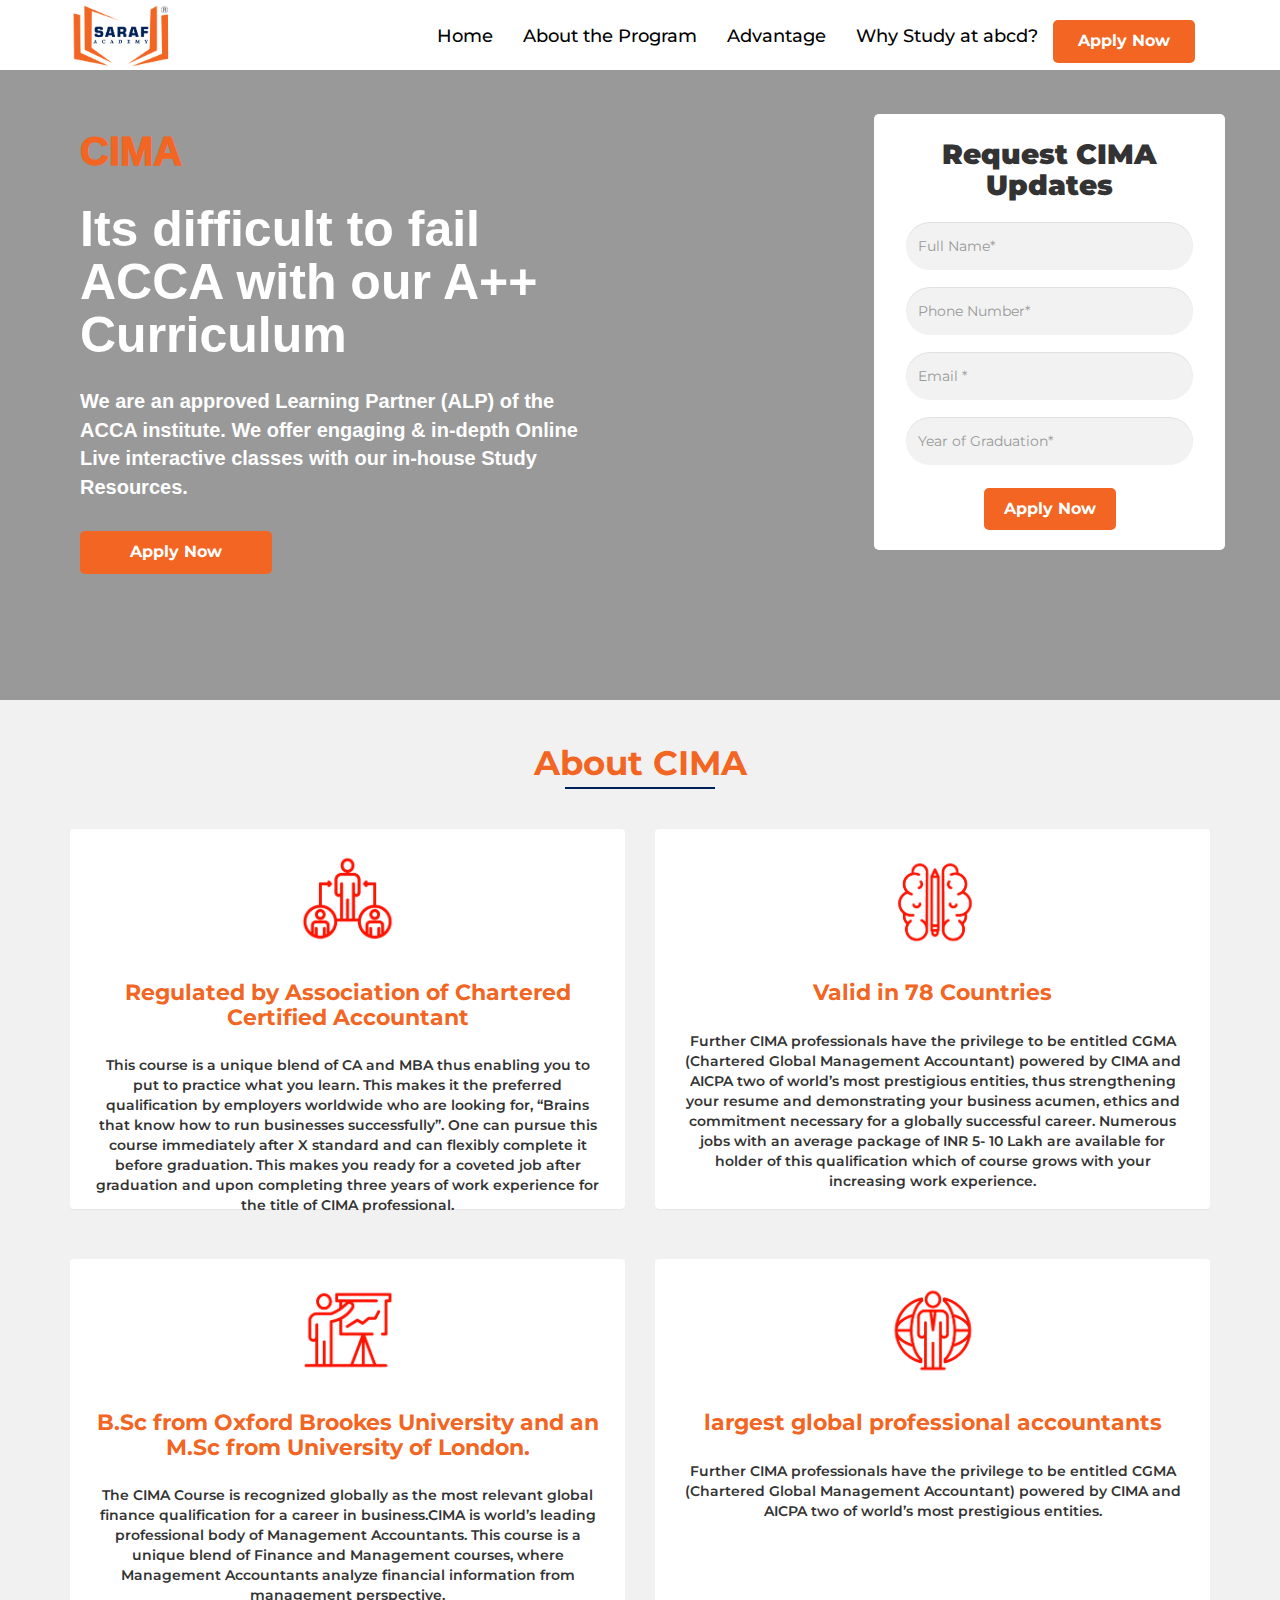
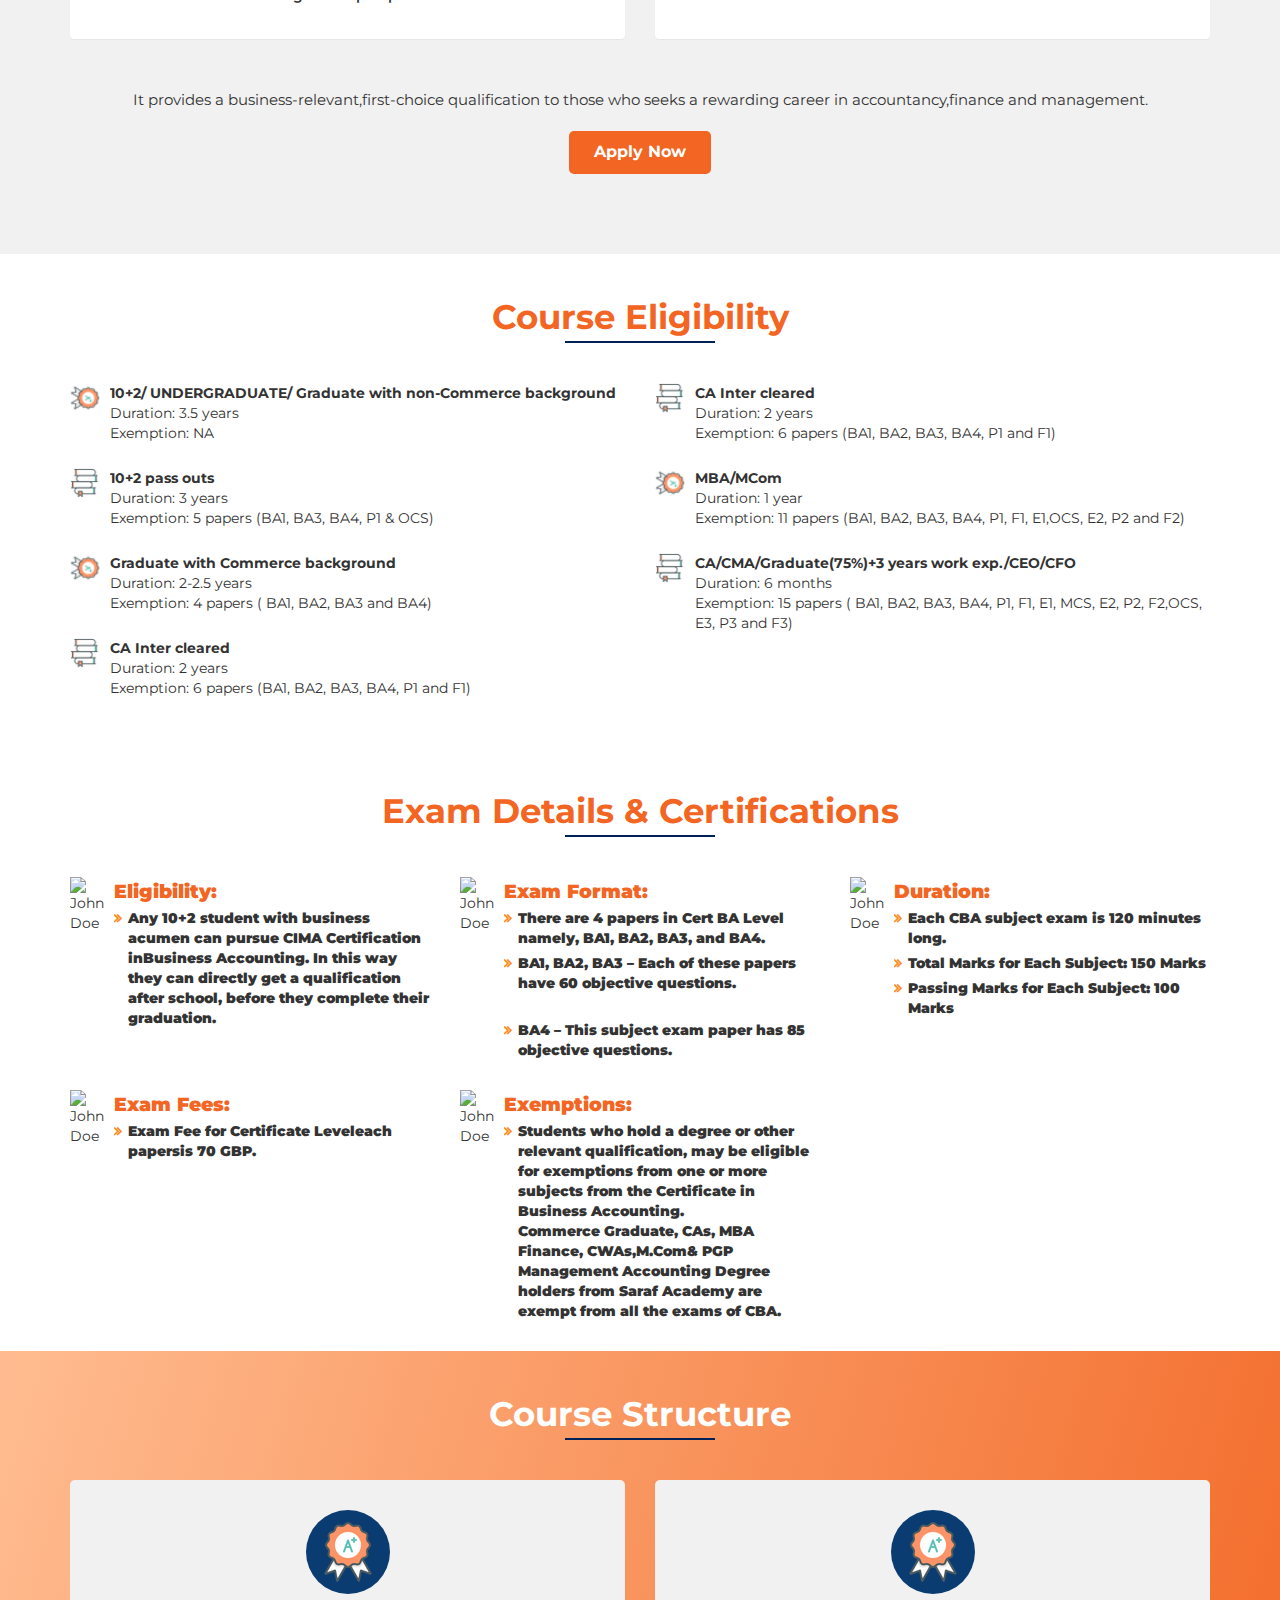
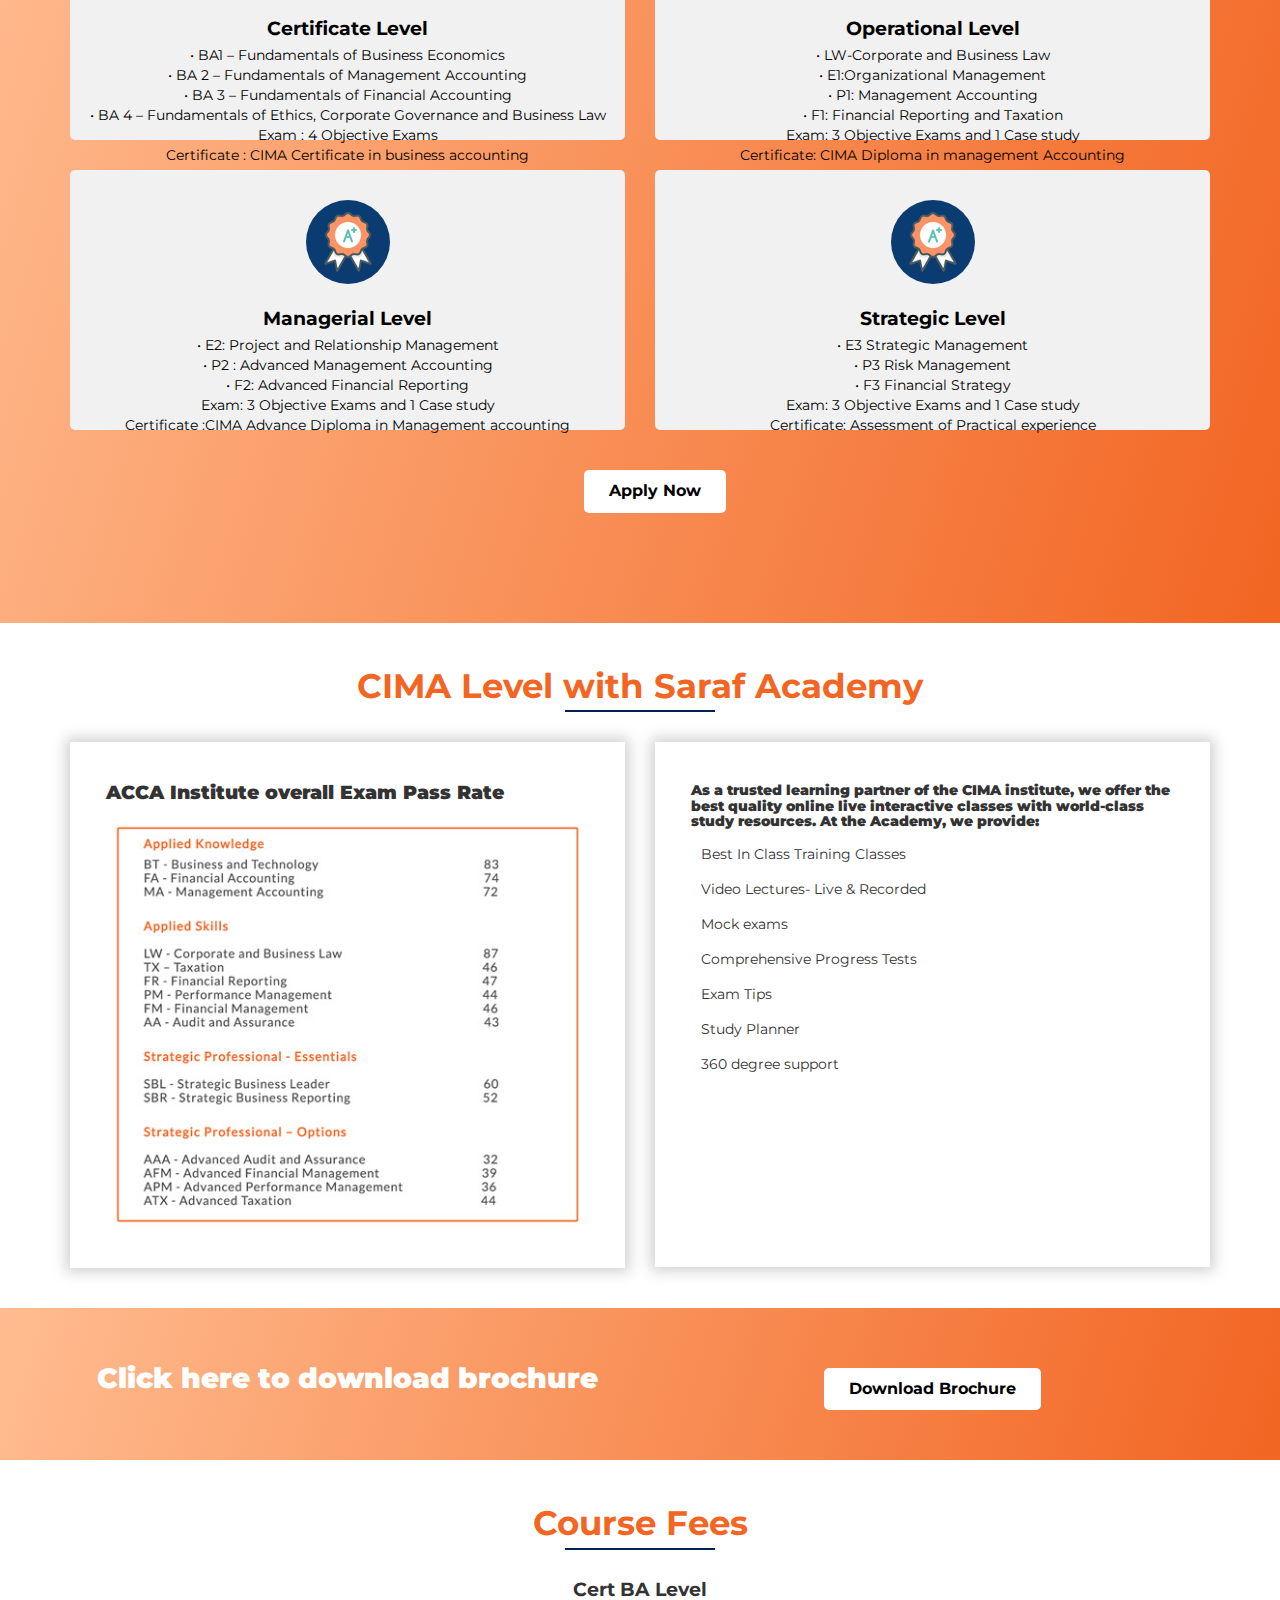
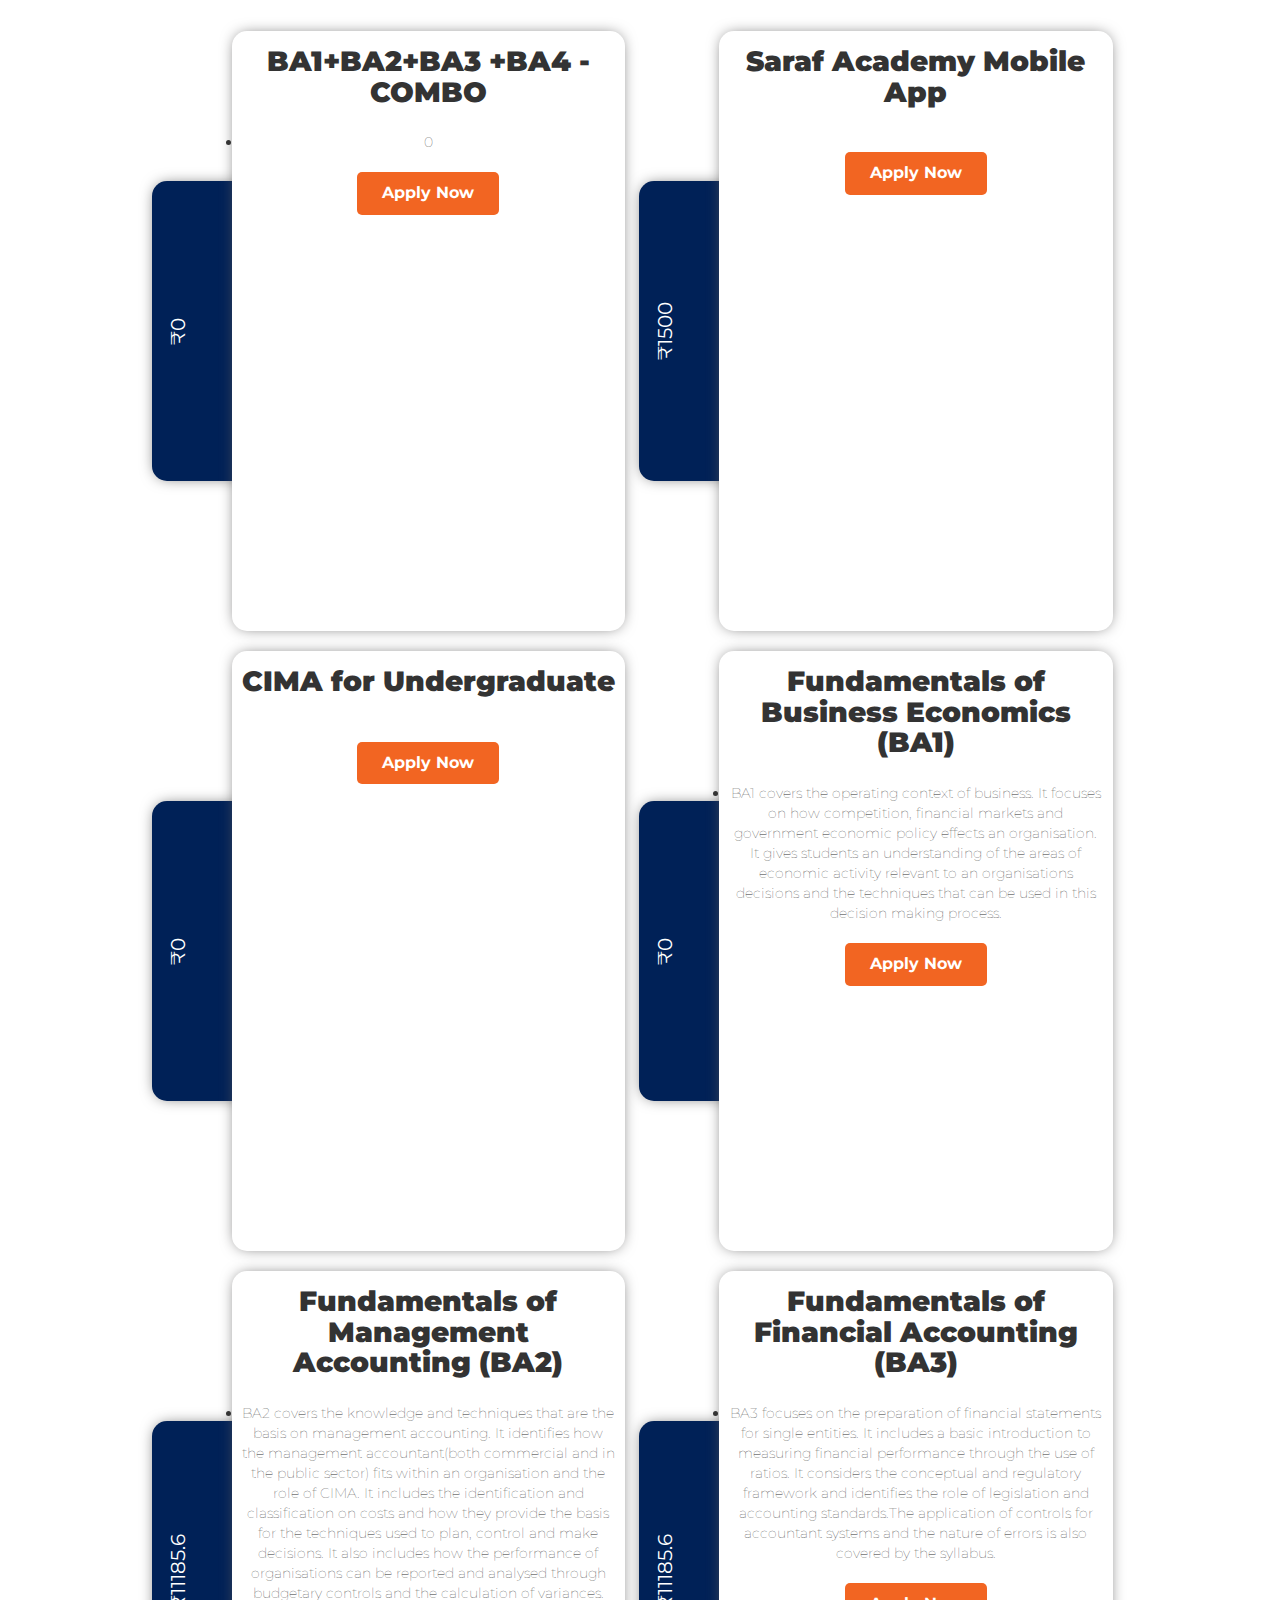
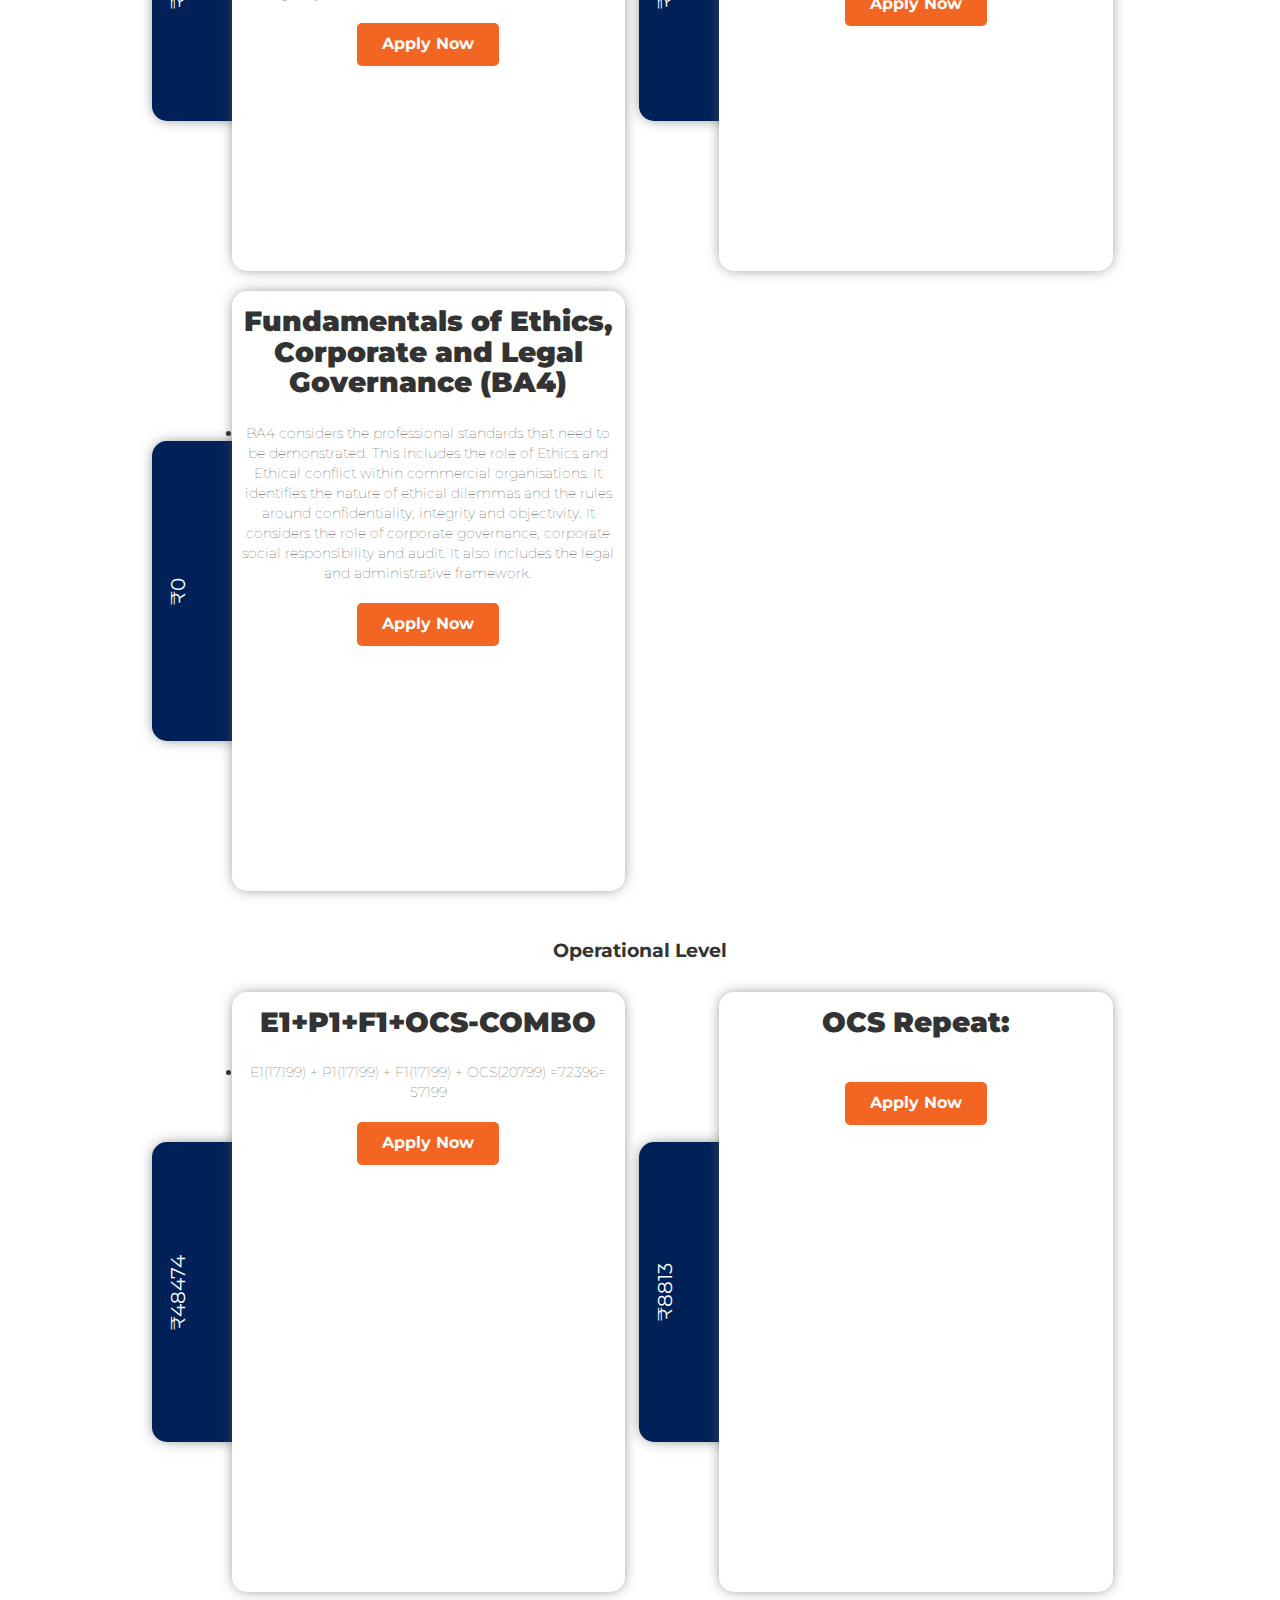
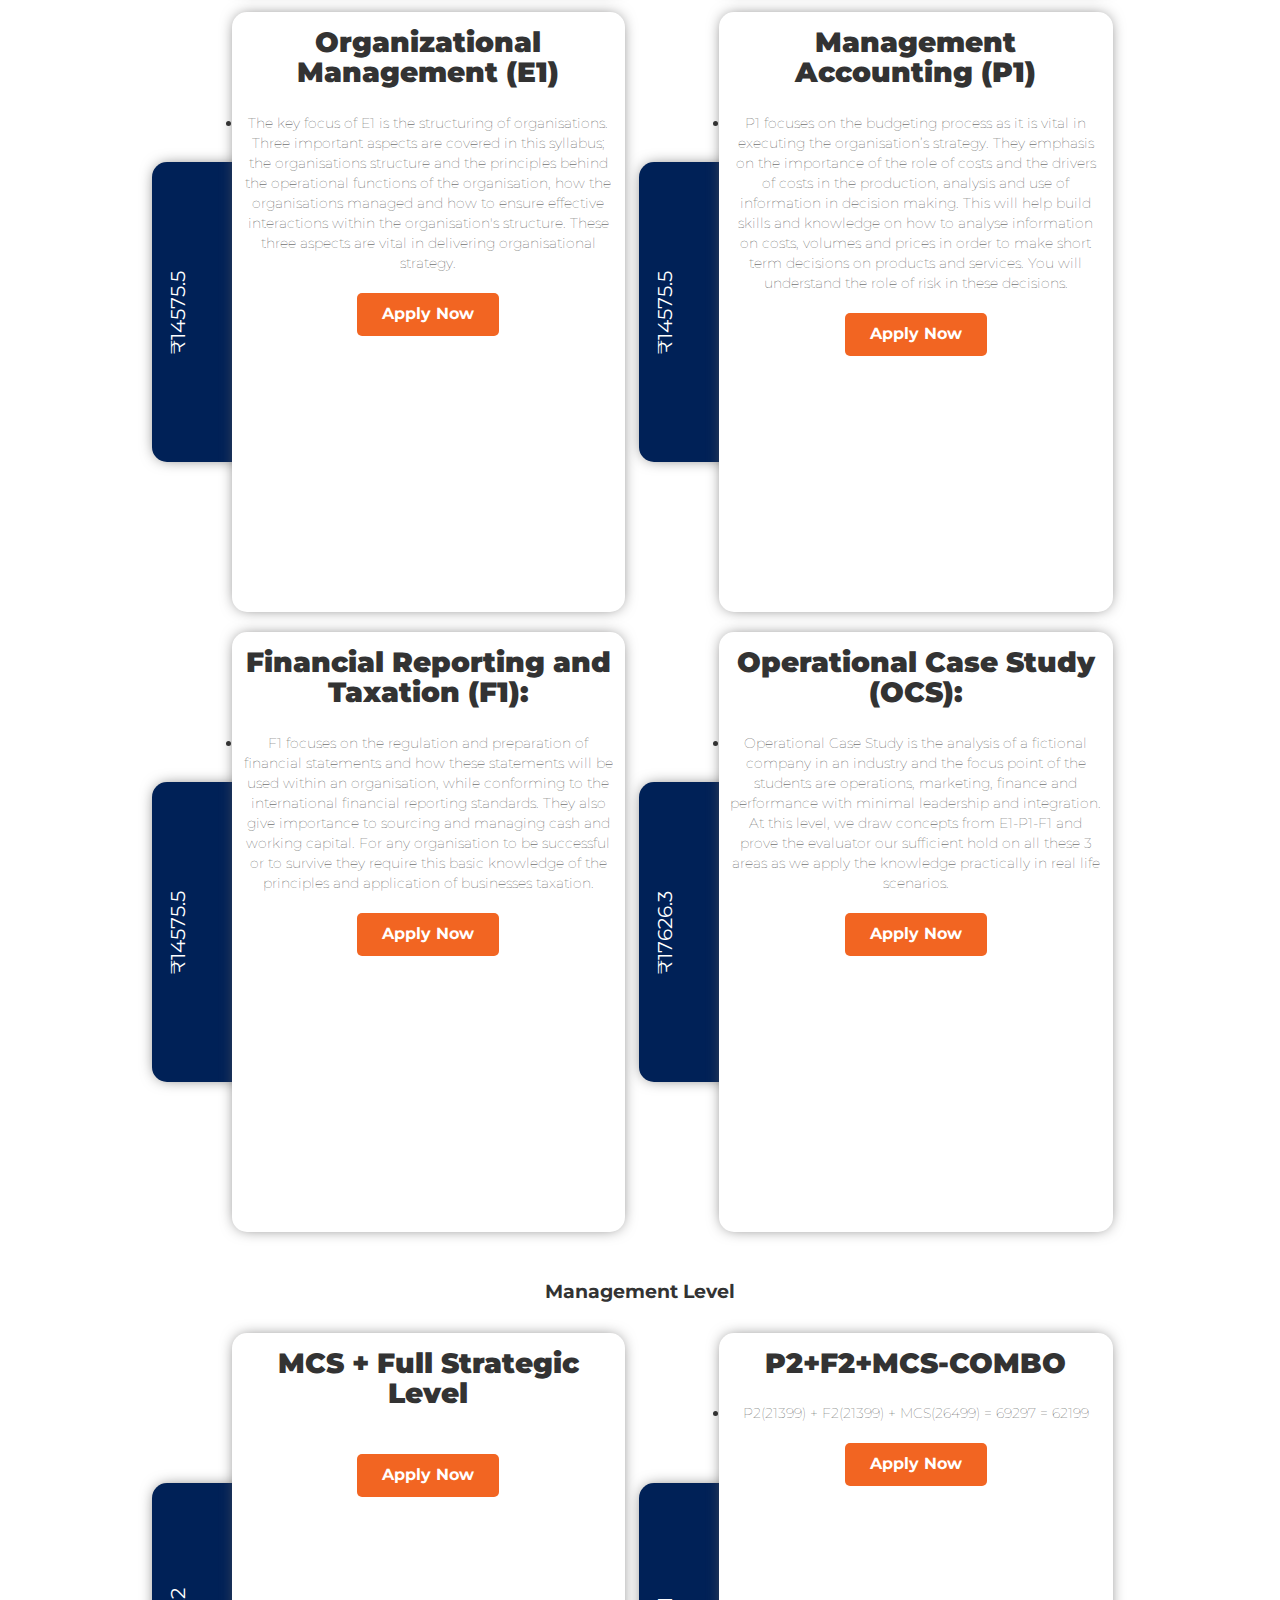
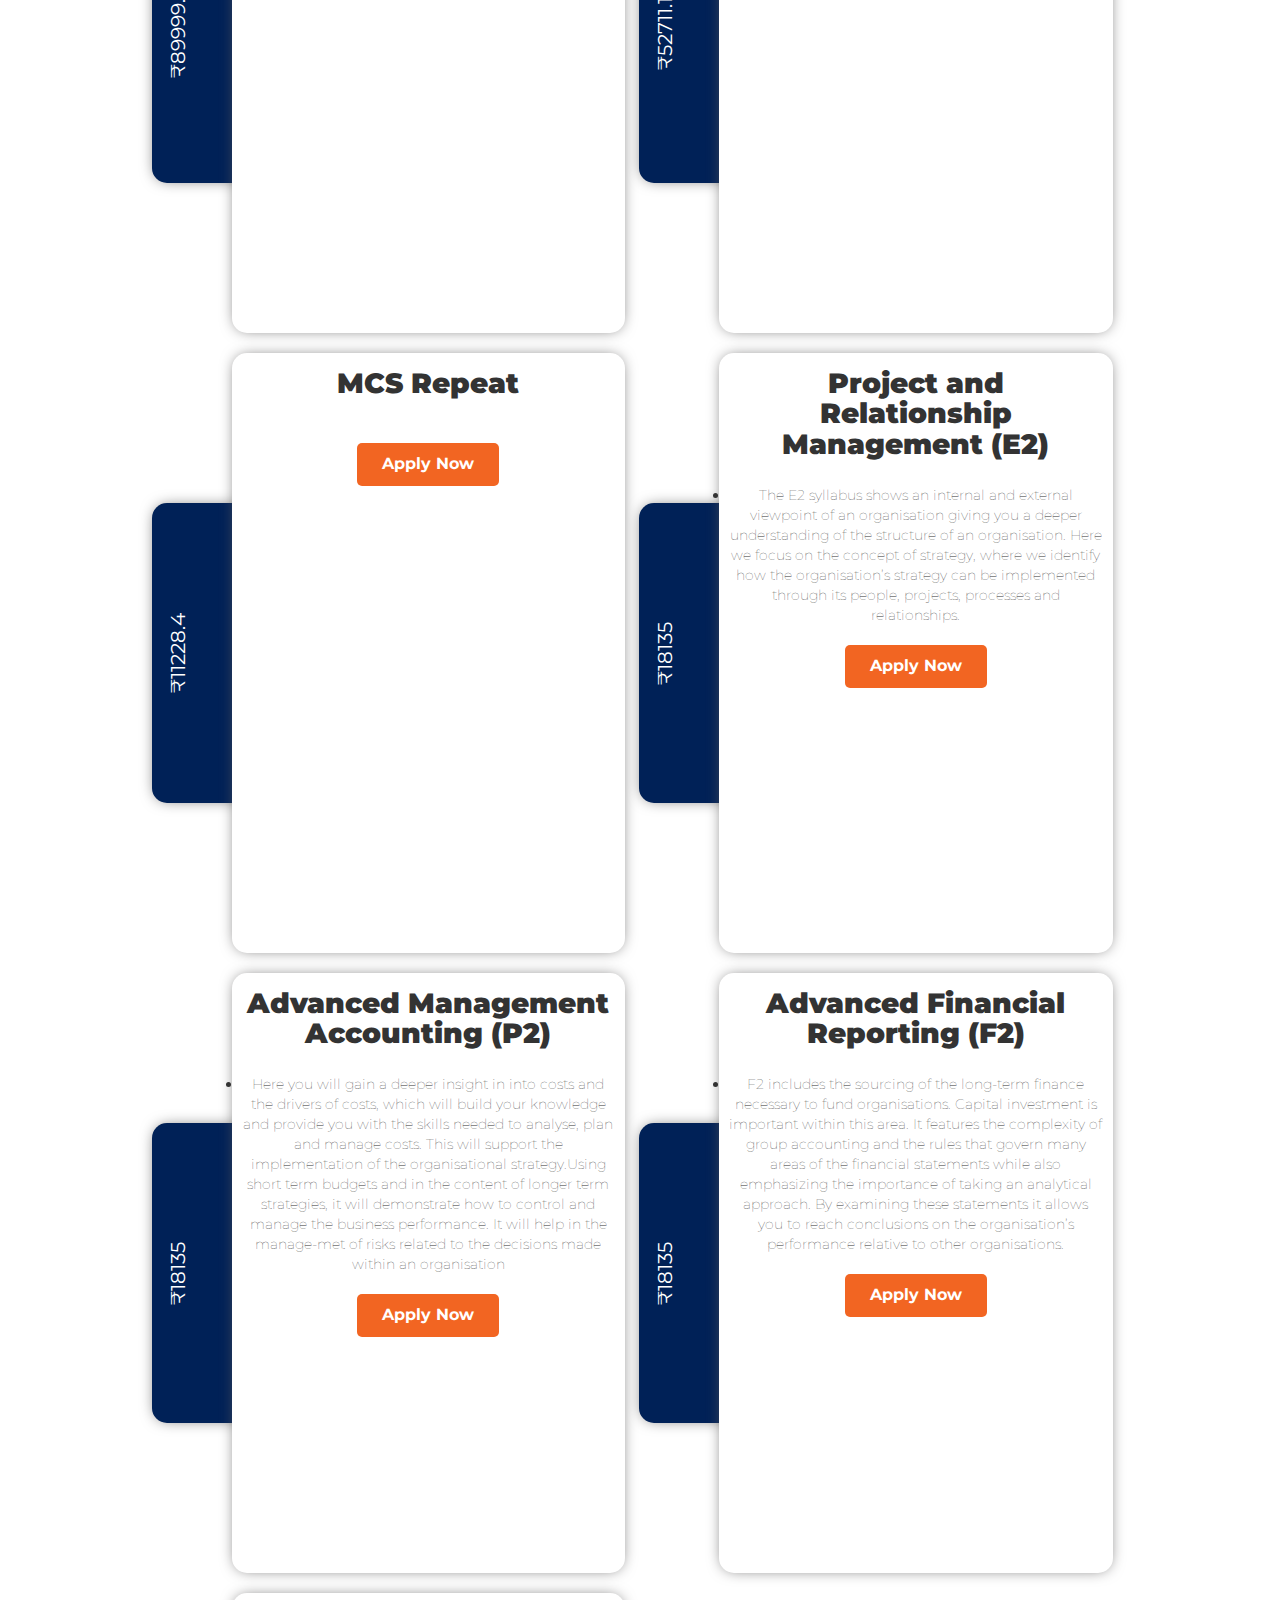
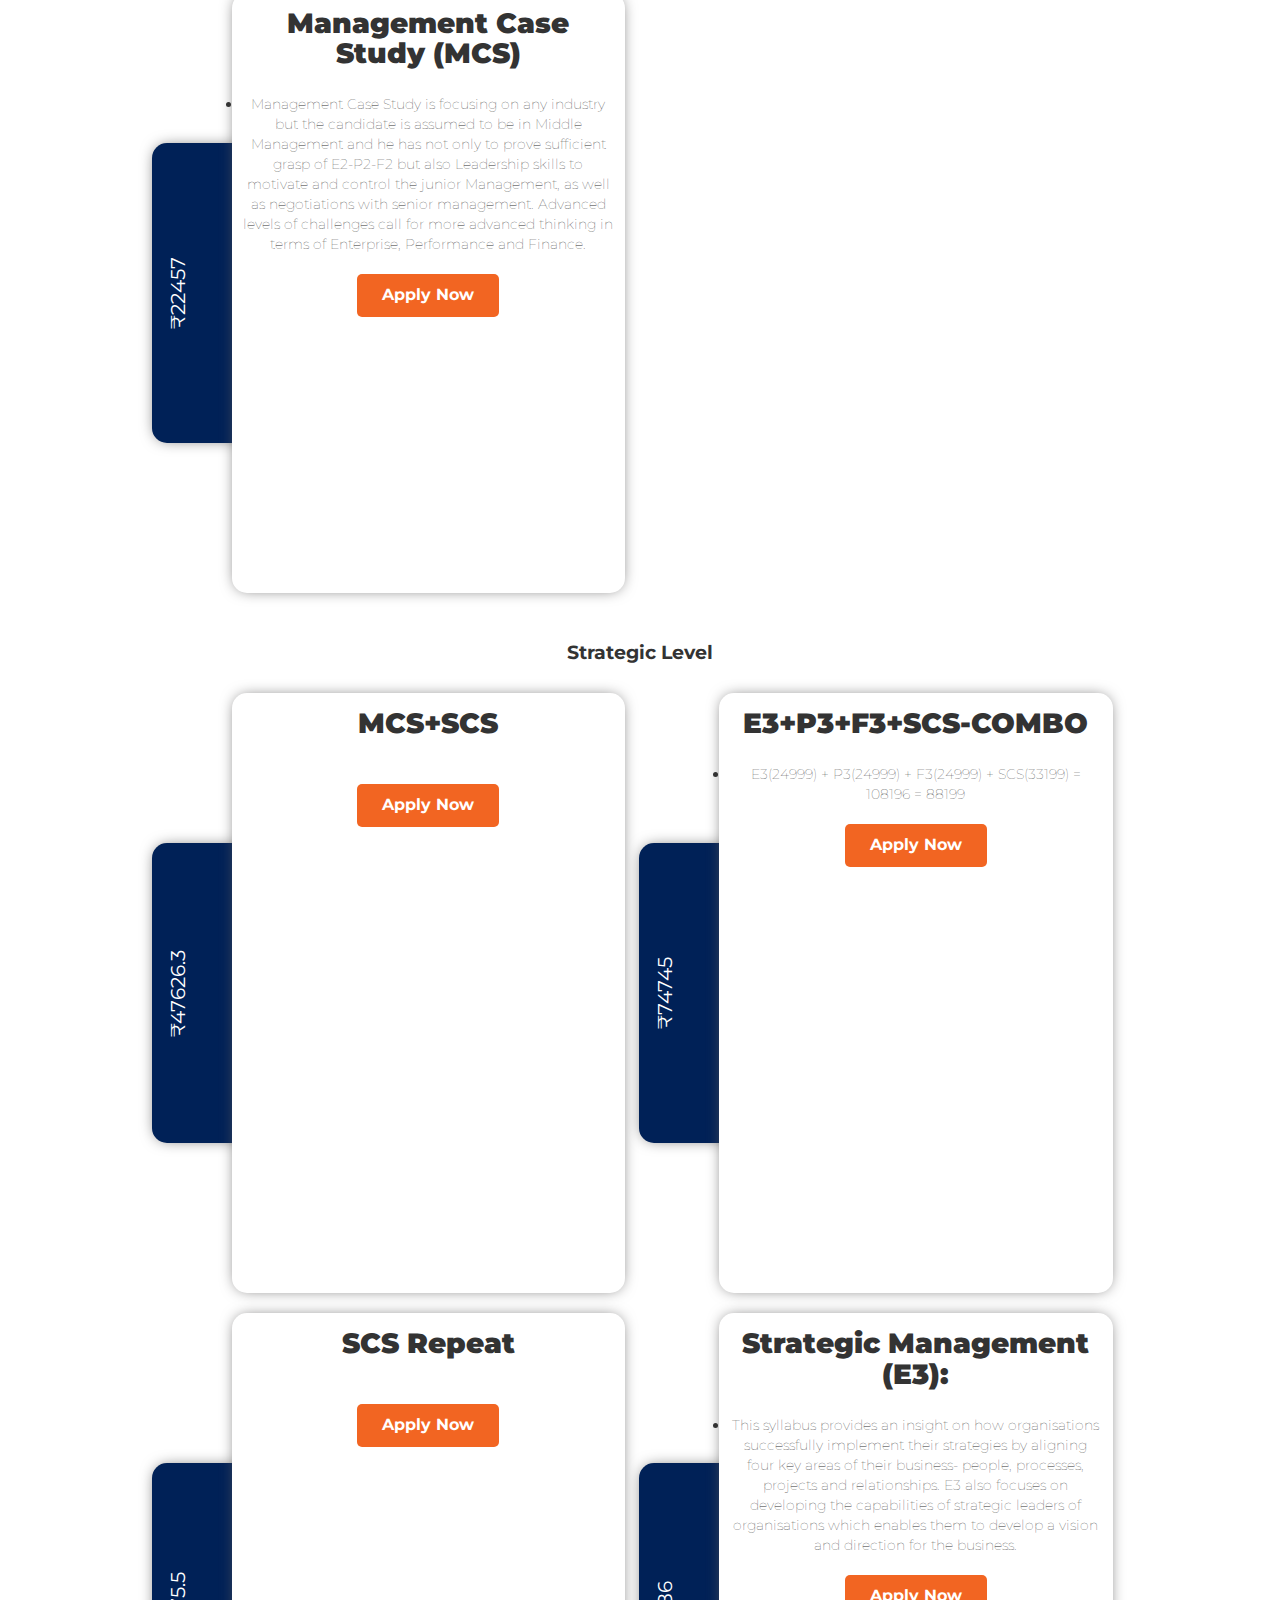
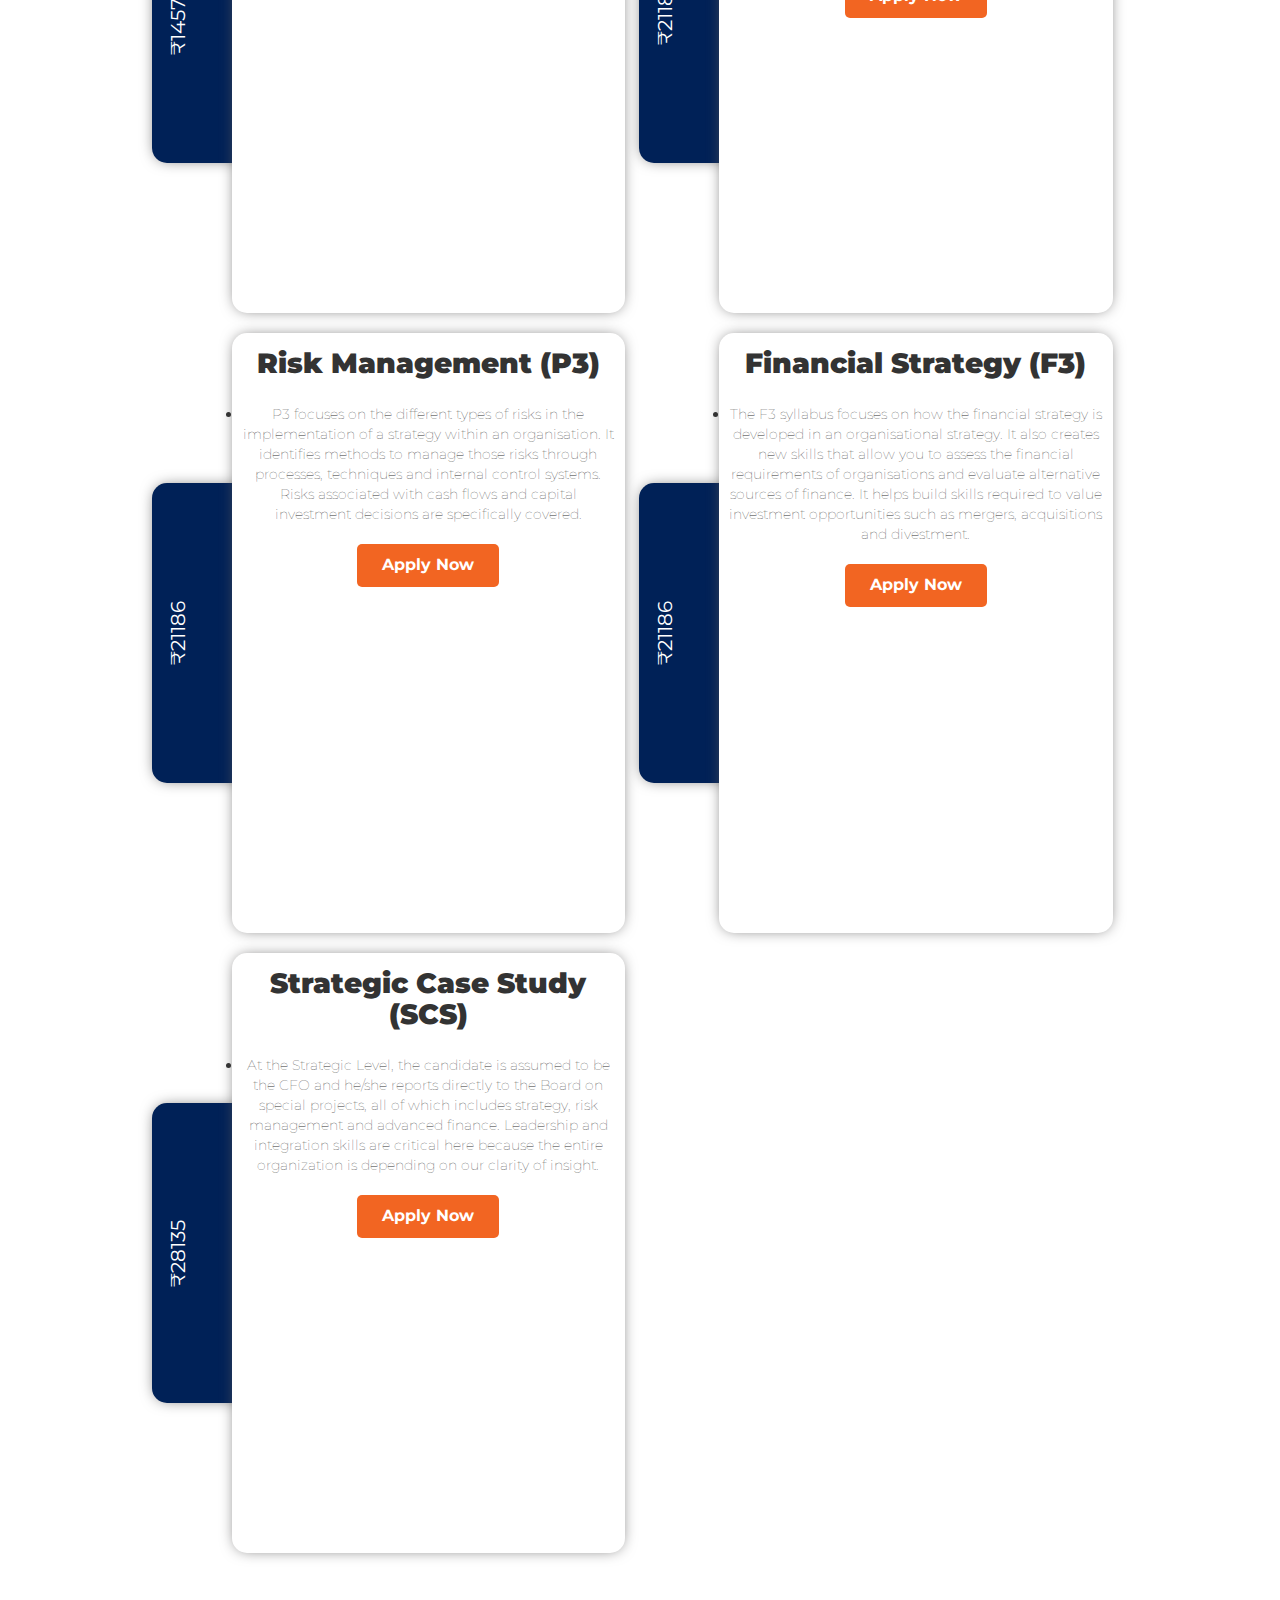
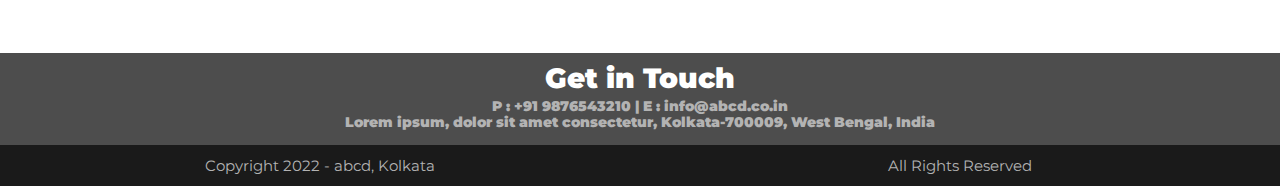
==== commit 16a044a5: "Add files via upload" ====
--- a/cima.html
+++ b/cima.html
@@ -364,17 +364,17 @@
 
     </div>
 
-    <div class="container banner-end-applynow">
+    <!-- <div class="container banner-end-applynow">
         <div class="row" style="">
             <div class="col-lg-12 text-center">
-                <!--<button style="background-color:#F26522; color:#fff;" class="open-button" >Apply Now</button>-->
+                <button style="background-color:#F26522; color:#fff;" class="open-button" >Apply Now</button>
                 <button type="button" data-toggle="modal" data-target="#applyModal" class="open-button"
                     style="background-color:#F26522; color:#fff;">
                     Apply Now
                 </button>
             </div>
         </div>
-    </div>
+    </div> -->
     <!-- floating box-->
 
 
@@ -392,52 +392,10 @@
     <!--   </div>         -->
     <!--</div>-->
 
-    <div class="container" style="margin-top:30px;">
-        <div class="row text-center" style="margin-top:0;">
-            <div class="extra-image-section" style="margin-top:0;">
-                <div class="col-md-3 col-sm-3 text-center">
-                    <h1 style="margin-top: 15px;">25+</h1>
-                </div>
-                <div class="col-md-3 col-sm-3 text-center">
-                    <h1 style="margin-top: 15px;">100+</h1>
-                </div>
-                <div class="col-md-3 col-sm-3 text-center">
-                    <h1 style="margin-top: 15px;">500+</h1>
-                </div>
-                <div class="col-md-3 col-sm-3 text-center">
-                    <h1 style="margin-top: 15px;"><i class="fa fa-star" aria-hidden="true"></i></h1>
-                </div>
-            </div>
-        </div>
-    </div>
-    <!-- floating box-->
-    <div class="container box-float">
-        <div class="row text-center">
-            <div class="col-md-3 col-sm-3 ">
-                <h4 style="font-size:16px;">A legacy of 25+ Years
-                </h4>
-                <!-- <p>et inter no nihil</p> -->
-            </div>
-            <div class="col-md-3 col-sm-3 ">
-                <h4 style="font-size:16px;">100+ Rank holders
-                </h4>
-                <!-- <p>en non et</p> -->
-            </div>
-            <div class="col-md-3 col-sm-3 ">
-                <h4 style="font-size:16px;">Access to over 500+ Free Resources
-                </h4>
-                <!-- <p>co sit vero actio</p> -->
-            </div>
-            <div class="col-md-3 col-sm-3 ">
-                <h4 style="font-size:16px;">Hand holding by Professor Prakash Saraf himself</h4>
-                <!-- <p>761+ perpetua </p> -->
-            </div>
-        </div>
-    </div>
 
     <!-- About ACCA -->
 
-    <div class="industry" id="industry" style="margin-bottom: 30px;">
+    <div class="industry" id="industry" >
         <div class="container padtop padbot">
             <div class="row text-center" style="margin:auto">
                 <h2 class="text-center"> <strong> About CIMA</strong></h2>
@@ -567,27 +525,118 @@
                             <img src="images/icon2.png" class="media-object" width="30px;">
                         </div>
                         <div class="media-body">
-                            <p style="font-size:14px;">
-                                Qualified Professionals/ Part-qualified Professionals (CA/CMA/CS/CA inter/Mcom)
+                            <p style="font-size:14px;"> <strong>10+2/ UNDERGRADUATE/ Graduate with non-Commerce
+                                    background
+                                </strong>
+                                <br>
+                                Duration: 3.5 years<br>
+                                Exemption: NA
                             </p>
                         </div>
                     </div>
 
+                    <div class="media">
+                        <div class="media-left">
+                            <img src="images/icon1.png" class="media-object" width="30px;">
+                        </div>
+                        <div class="media-body">
+                            <p style="font-size:14px;"> <strong>10+2 pass outs
+
+                                </strong><br>
+                                Duration: 3 years<br>
+                                Exemption: 5 papers (BA1, BA3, BA4, P1 & OCS)
+
+                            </p>
+                        </div>
+                    </div>
+
+                    <div class="media">
+                        <div class="media-left">
+                            <img src="images/icon2.png" class="media-object" width="30px;">
+                        </div>
+                        <div class="media-body">
+                            <p style="font-size:14px;"> <strong>Graduate with Commerce background
+
+                                </strong><br>
+                                Duration: 2-2.5 years<br>
+                                Exemption: 4 papers ( BA1, BA2, BA3 and BA4)
+
+                            </p>
+                        </div>
+                    </div>
+
+                    <div class="media">
+                        <div class="media-left">
+                            <img src="images/icon1.png" class="media-object" width="30px;">
+                        </div>
+                        <div class="media-body">
+                            <p style="font-size:14px;"> <strong>CA Inter cleared
+
+
+                                </strong><br>
+                                Duration: 2 years<br>
+                                Exemption: 6 papers (BA1, BA2, BA3, BA4, P1 and F1)
+
+
+
+                            </p>
+                        </div>
+                    </div>
+
                 </div>
 
 
                 <div class="col-md-6">
+                    <div class="media">
+                        <div class="media-left">
+                            <img src="images/icon1.png" class="media-object" width="30px;">
+                        </div>
+                        <div class="media-body">
+                            <p style="font-size:14px;"> <strong>CA Inter cleared
+
+
+                                </strong><br>
+                                Duration: 2 years<br>
+                                Exemption: 6 papers (BA1, BA2, BA3, BA4, P1 and F1)
+
+
+
+                            </p>
+                        </div>
+                    </div>
                     <div class="media">
                         <div class="media">
                             <div class="media-left">
-                                <img src="images/icon1.png" class="media-object" width="30px;">
+                                <img src="images/icon2.png" class="media-object" width="30px;">
                             </div>
                             <div class="media-body">
-                                <p style="font-size:14px;"> Graduate+ 2 years work experience
+                                <p style="font-size:14px;"> <strong>MBA/MCom
+
+                                    </strong><br>
+                                    Duration: 1 year<br>
+                                    Exemption: 11 papers (BA1, BA2, BA3, BA4, P1, F1, E1,OCS, E2, P2 and F2)
+
+
+
                                 </p>
                             </div>
                         </div>
                     </div>
+                    <div class="media">
+                        <div class="media-left">
+                            <img src="images/icon1.png" class="media-object" width="30px;">
+                        </div>
+                        <div class="media-body">
+                            <p style="font-size:14px;"> <strong>CA/CMA/Graduate(75%)+3 years work exp./CEO/CFO
+
+                                </strong><br>
+                                Duration: 6 months<br>
+                                Exemption: 15 papers ( BA1, BA2, BA3, BA4, P1, F1, E1, MCS, E2, P2, F2,OCS, E3, P3 and
+                                F3)
+                            </p>
+                        </div>
+                    </div>
+
 
 
 
@@ -633,15 +682,42 @@
                             <h4>Eligibility:
                             </h4>
                             <p>
-                                <span>Any 10+2 student with flair in accounting and finance can pursue the ACCA
-                                    Knowledge Level. In this way they can directly get a qualification after school,
-                                    before they complete their graduation.
+                                <span>Any 10+2 student with business acumen can pursue CIMA Certification inBusiness
+                                    Accounting. In this way they can directly get a qualification after school, before
+                                    they complete their graduation.
+
+
 
                                 </span>
                             </p>
                         </div>
                     </div>
                 </div>
+
+                <!-- <div class="col-md-4">
+                    <div class="media">
+                        <div class="media-left">
+                            <img src="https://bibs.co.in/front/img/trophy.png" alt="John Doe"
+                                class="mr-3 rounded-circle" style="width:40px;">
+                        </div>
+                        <div class="media-body">
+                            <h4>Exemptions:
+                            </h4>
+                            <p>
+                                <span>Students who hold a degree or other relevant qualification, may be eligible for
+                                    exemptions from one or more subjects from the Certificate in Business Accounting.
+
+
+                                    <br>Commerce Graduate, CAs, MBA Finance, CWAs,M.Com& PGP Management Accounting
+                                    Degree holders from Saraf Academy are exempt from all the exams of CBA.
+
+
+
+                                </span>
+                            </p>
+                        </div>
+                    </div>
+                </div> -->
 
                 <div class="col-md-4">
                     <div class="media">
@@ -650,21 +726,19 @@
                                 class="mr-3 rounded-circle" style="width:40px;">
                         </div>
                         <div class="media-body">
-                            <h4>Exemptions:
+                            <h4>Exam Format:
                             </h4>
                             <p>
-                                <span>Students who hold a degree or other relevant qualification, may be eligible for
-                                    exemptions for one or more subjects from the ACCA Knowledge Level.
-                                    <br>Commerce Graduate, qualified CA, CA inter qualified, MBA Finance, CWAs, M.Com&
-                                    PGP Management Accounting Degree holders are exempt from all the exams of Applied
-                                    Knowledge Level.
-
+                                <span>There are 4 papers in Cert BA Level namely, BA1, BA2, BA3, and BA4.
+                                    <br>
                                 </span>
+                                <span>BA1, BA2, BA3 – Each of these papers have 60 objective questions.
+                                </span><br>
+                                <span>BA4 – This subject exam paper has 85 objective questions.</span>
                             </p>
                         </div>
                     </div>
                 </div>
-
                 <div class="col-md-4">
                     <div class="media">
                         <div class="media-left">
@@ -672,12 +746,18 @@
                                 class="mr-3 rounded-circle" style="width:40px;">
                         </div>
                         <div class="media-body">
-                            <h4>Exam Format:
+                            <h4>Duration:
                             </h4>
                             <p>
-                                <span>There are 3 papers in Knowledge Level namely, BT, MA and FA. <br>
+                                <span>Each CBA subject exam is 120 minutes long.
+
                                 </span>
-                                <span>BT-FA – Each of these papers have 50 objective questions.</span>
+                                <span>Total Marks for Each Subject: 150 Marks
+
+                                </span>
+                                <span>Passing Marks for Each Subject: 100 Marks
+
+                                </span>
                             </p>
                         </div>
                     </div>
@@ -686,6 +766,8 @@
 
 
             <div class="row">
+                
+
                 <div class="col-md-4">
                     <div class="media">
                         <div class="media-left">
@@ -693,21 +775,15 @@
                                 class="mr-3 rounded-circle" style="width:40px;">
                         </div>
                         <div class="media-body">
-                            <h4>Duration:
+                            <h4>Exam Fees:
                             </h4>
                             <p>
-                                <span>Each subject exam is 120 minutes long.
-                                </span>
-                                <span>Total Marks for Each Subject: 100 Marks
-                                </span>
-                                <span>Passing Marks for Each Subject: 50 Marks
-
+                                <span>Exam Fee for Certificate Leveleach papersis 70 GBP.
                                 </span>
                             </p>
                         </div>
                     </div>
                 </div>
-
                 <div class="col-md-4">
                     <div class="media">
                         <div class="media-left">
@@ -715,10 +791,17 @@
                                 class="mr-3 rounded-circle" style="width:40px;">
                         </div>
                         <div class="media-body">
-                            <h4>Exam Fees:
+                            <h4>Exemptions:
                             </h4>
                             <p>
-                                <span>Exam Fee for ACCA Knowledge Level each papers is 84 GBP.
+                                <span>Students who hold a degree or other relevant qualification, may be eligible for
+                                    exemptions from one or more subjects from the Certificate in Business Accounting.
+
+
+                                    <br>Commerce Graduate, CAs, MBA Finance, CWAs,M.Com& PGP Management Accounting
+                                    Degree holders from Saraf Academy are exempt from all the exams of CBA.
+
+
 
                                 </span>
                             </p>
@@ -755,6 +838,162 @@
 
 
 
+    <!-- ======================course structure================= -->
+    <!--Why study at BIBS-->
+    <div class="why padtop" id="why" style="background-image: linear-gradient(106deg, #ffbc90, #F26522);">
+        <div class="container padbot text-center">
+            <h2 class="text-center"> <strong style="    color: #fff !important;"> Course Structure</strong>
+            </h2>
+            <div class="line"></div>
+            <!-- <h2>Exam Details</h2>
+        <p>The ACCA Skill Level consists of 6 objective papers (LW, PM, TX, FR, AA & FM).</p>
+        <br><br>
+        <div class="row">
+            <div class="col-md-12 text-center">
+                <img src="https://via.placeholder.com/100x70" width="100px" class="text-center"
+                    style="margin: auto;">
+                <br><br>
+                <h3>Eligibility</h3>
+                <h4>Any person who has is a commerce graduate or has completed ACCA Knowledge level can appear in
+                    the ACCA Skill Level.</h4>
+            </div>
+        </div> -->
+
+            <br><br>
+
+
+            <div class="row">
+                <!-- <h2>Syllabus</h2> -->
+                <div class="col-md-6 col-sm-6">
+                    <div class="card1">
+                        <img src="images/icon3.png" class="text-center" style="margin: auto;">
+                        <br><br>
+                        <h4><strong>Certificate Level</strong></h4>
+                        <p style="font-size:14px;">
+                            • BA1 – Fundamentals of Business Economics<br>
+                            • BA 2 – Fundamentals of Management Accounting<br>
+                            • BA 3 – Fundamentals of Financial Accounting<br>
+                            • BA 4 – Fundamentals of Ethics, Corporate Governance and Business Law<br>
+                            Exam : 4 Objective Exams<br>
+                            Certificate : CIMA Certificate in business accounting
+
+                        </p>
+                    </div>
+                </div>
+                <div class="col-md-6 col-sm-6">
+                    <div class="card1">
+                        <img src="images/icon3.png" class="text-center" style="margin: auto;">
+                        <br><br>
+                        <h4><strong>Operational Level</strong></h4>
+                        <p style="font-size:14px;">• LW-Corporate and Business Law<br>
+                            • E1:Organizational Management<br>
+                            • P1: Management Accounting<br>
+                            • F1: Financial Reporting and Taxation<br>
+                            Exam: 3 Objective Exams and 1 Case study<br>
+                            Certificate: CIMA Diploma in management Accounting
+
+                        </p>
+                    </div>
+                </div>
+            </div>
+            <div class="row" style="margin-top: 30px;">
+                <div class="col-md-6 col-sm-6">
+                    <div class="card1">
+                        <img src="images/icon3.png" class="text-center" style="margin: auto;">
+                        <br><br>
+                        <h4><strong>Managerial Level</strong></h4>
+                        <p style="font-size:14px;">
+                            • E2: Project and Relationship Management<br>
+                            • P2 : Advanced Management Accounting<br>
+                            • F2: Advanced Financial Reporting<br>
+                            Exam: 3 Objective Exams and 1 Case study<br>
+                            Certificate :CIMA Advance Diploma in Management accounting
+
+                        </p>
+                    </div>
+                </div>
+                <div class="col-md-6 col-sm-6">
+                    <div class="card1">
+                        <img src="images/icon3.png" class="text-center" style="margin: auto;">
+                        <br><br>
+                        <h4><strong>Strategic Level</strong></h4>
+                        <p style="font-size:14px;">
+                            • E3 Strategic Management<br>
+                            • P3 Risk Management<br>
+                            • F3 Financial Strategy<br>
+                            Exam: 3 Objective Exams and 1 Case study<br>
+                            Certificate: Assessment of Practical experience
+
+                        </p>
+                    </div>
+                </div>
+                <!-- <div class="col-md-4 col-sm-4">
+                <div class="card1" style="height: 500px;">
+                    <img src="images/icon3.png" class="text-center" style="margin: auto;">
+                    <br><br>
+                    <p><strong>FR: Financial Reporting </strong></p>
+                    <p style="font-size:14px;">• The conceptual and regulatory framework for financial reporting<br>
+                        • Accounting for transactions in financial statements<br>
+                        • Analyzing and interpreting financial statements<br>
+                        • Preparation of financial statements<br></p>
+                </div>
+            </div>
+            <div class="col-md-3 col-sm-3 col-md-offset-3">
+                <div class="card1" style="height: 500px;">
+                    <img src="images/icon3.png" class="text-center" style="margin: auto;">
+                    <br><br>
+                    <p><strong>AA: Audit and Assurance</strong></p>
+                    <p style="font-size:14px;">• Audit framework and regulation<br>
+
+                        • Planning and risk assessment<br>
+                        • Planning and risk assessment<br>
+                        • Internal control<br>
+                        • Internal control<br>
+                        • Audit evidence<br>
+                        • Audit evidence<br>
+                        • Review and reporting<br></p>
+                    • Review and reporting<br></p>
+                </div>
+            </div>
+            <div class="col-md-3 col-sm-3">
+                <div class="card1" style="height: 500px;">
+                    <img src="images/icon3.png" class="text-center" style="margin: auto;">
+                    <br><br>
+                    <p><strong>FM: Financial Management</strong></p>
+                    <p style="font-size:14px;">• Financial management function<br>
+
+                        • Financial management environment<br>
+                        • Financial management environment<br>
+                        • Working capital management<br>
+                        • Working capital management<br>
+                        • Investment appraisal<br>
+                        • Investment appraisal<br>
+                        • Business finance<br>
+                        • Business finance<br>
+                        • Business valuations<br>
+                        • Business valuations<br>
+                        • Risk management<br></p>
+                    • Risk management<br></p>
+                </div>
+            </div> -->
+            </div>
+            <div class="container">
+                <div class="row" style="padding:30px 0;">
+                    <div class="col-lg-12 text-center">
+                        <button type="button" data-toggle="modal" data-target="#applyModal" class="open-button"
+                            style="background-color:#fff; color:#000;">Apply Now</button>
+                    </div>
+                </div>
+            </div>
+        </div>
+
+
+
+
+    </div>
+
+
+
 
 
 
@@ -771,7 +1010,7 @@
     <!-- Pass rate / Knowledge Level-->
     <div class="about padtop" id="" style="padding-bottom: 40px;">
         <div class="container">
-            <h2 class="text-center"> <strong> ACCA Knowledge Level with Saraf Academy</strong></h2>
+            <h2 class="text-center"> <strong> CIMA Level with Saraf Academy</strong></h2>
             <div class="line"></div>
             <!-- <h2 class="text-center" style="font-size:26px;">About ACCA</h2>
                 <br><br>
@@ -801,9 +1040,10 @@
                     <div class="box-shadow-bibs">
                         <!-- <h4 style="margin-bottom: 15px;">ACCA Knowledge Level with Saraf Academy
                             </h4> -->
-                        <h5 style="margin-bottom: 15px;">As an Approved Learning Partner (ALP) of the ACCA institute, we
-                            offer engaging & in-depth Online Live interactive classes with our in-house Study Resources.
-                            At the Academy, we provide:
+                        <h5 style="margin-bottom: 15px;">As a trusted learning partner of the CIMA institute, we offer
+                            the best quality online live interactive classes with world-class study resources. At the
+                            Academy, we provide:
+
                         </h5>
                         <div class="media">
                             <div class="media-left">
@@ -930,12 +1170,12 @@
 
     <!-- ==========================Price section=========================================== -->
 
-    <div class="price">
+    <div class="padtop padbot">
         <div class="container">
             <h2 class="text-center"> <strong> Course Fees</strong></h2>
             <div class="line"></div>
-            <h3 class="text-center" style="margin-top: 30px;"> <strong> Cert BA Level
-                </strong></h3>
+            <h4 class="text-center" style="margin-top: 30px;"> <strong> Cert BA Level
+                </strong></h4>
             <div class="row" style="margin-top: 30px;">
                 <div class="col-md-10 col-md-offset-1">
                     <div class="row">
@@ -966,7 +1206,7 @@
                             </div>
 
                         </div> -->
-                        <div class="col-md-4 col-sm-4">
+                        <div class="col-md-6 col-sm-4">
                             <div class="cardb">
                                 <div class="pcard1">
                                     <h3>
@@ -990,7 +1230,7 @@
                             </div>
 
                         </div>
-                        <div class="col-md-4 col-sm-4">
+                        <div class="col-md-6 col-sm-4">
                             <div class="cardb">
                                 <div class="pcard1">
                                     <h3>
@@ -1018,7 +1258,7 @@
                             </div>
 
                         </div>
-                        <div class="col-md-4 col-sm-4">
+                        <div class="col-md-6 col-sm-4">
                             <div class="cardb">
                                 <div class="pcard1">
                                     <h3>
@@ -1046,7 +1286,7 @@
                             </div>
 
                         </div>
-                        <div class="col-md-4 col-sm-4">
+                        <div class="col-md-6 col-sm-4">
                             <div class="cardb">
                                 <div class="pcard1">
                                     <h3>
@@ -1077,7 +1317,7 @@
                             </div>
 
                         </div>
-                        <div class="col-md-4 col-sm-4">
+                        <div class="col-md-6 col-sm-4">
                             <div class="cardb">
                                 <div class="pcard1">
                                     <h3>
@@ -1110,7 +1350,7 @@
                             </div>
 
                         </div>
-                        <div class="col-md-4 col-sm-4">
+                        <div class="col-md-6 col-sm-4">
                             <div class="cardb">
                                 <div class="pcard1">
                                     <h3>
@@ -1143,7 +1383,7 @@
                             </div>
 
                         </div>
-                        <div class="col-md-4 col-sm-4">
+                        <div class="col-md-6 col-sm-4">
                             <div class="cardb">
                                 <div class="pcard1">
                                     <h3>
@@ -1178,8 +1418,8 @@
                     </div>
                 </div>
             </div>
-            <h3 class="text-center" style="margin-top: 30px;"> <strong> Operational Level
-                </strong></h3>
+            <h4 class="text-center" style="margin-top: 30px;"> <strong> Operational Level
+                </strong></h4>
             <div class="row" style="margin-top: 30px;">
                 <div class="col-md-10 col-md-offset-1">
                     <div class="row">
@@ -1210,7 +1450,7 @@
                             </div>
 
                         </div> -->
-                        <div class="col-md-4 col-sm-4">
+                        <div class="col-md-6 col-sm-4">
                             <div class="cardb">
                                 <div class="pcard1">
                                     <h3>
@@ -1234,7 +1474,7 @@
                             </div>
 
                         </div>
-                        <div class="col-md-4 col-sm-4">
+                        <div class="col-md-6 col-sm-4">
                             <div class="cardb">
                                 <div class="pcard1">
                                     <h3>
@@ -1262,7 +1502,7 @@
                             </div>
 
                         </div>
-                        <div class="col-md-4 col-sm-4">
+                        <div class="col-md-6 col-sm-4">
                             <div class="cardb">
                                 <div class="pcard1">
                                     <h3>
@@ -1293,7 +1533,7 @@
                             </div>
 
                         </div>
-                        <div class="col-md-4 col-sm-4">
+                        <div class="col-md-6 col-sm-4">
                             <div class="cardb">
                                 <div class="pcard1">
                                     <h3>
@@ -1326,7 +1566,7 @@
                             </div>
 
                         </div>
-                        <div class="col-md-4 col-sm-4">
+                        <div class="col-md-6 col-sm-4">
                             <div class="cardb">
                                 <div class="pcard1">
                                     <h3>
@@ -1359,7 +1599,7 @@
                             </div>
 
                         </div>
-                        <div class="col-md-4 col-sm-4">
+                        <div class="col-md-6 col-sm-4">
                             <div class="cardb">
                                 <div class="pcard1">
                                     <h3>
@@ -1394,8 +1634,8 @@
                     </div>
                 </div>
             </div>
-            <h3 class="text-center" style="margin-top: 30px;"> <strong> Management Level
-                </strong></h3>
+            <h4 class="text-center" style="margin-top: 30px;"> <strong> Management Level
+                </strong></h4>
             <div class="row" style="margin-top: 30px;">
                 <div class="col-md-10 col-md-offset-1">
                     <div class="row">
@@ -1426,7 +1666,7 @@
                             </div>
 
                         </div> -->
-                        <div class="col-md-4 col-sm-4">
+                        <div class="col-md-6 col-sm-4">
                             <div class="cardb">
                                 <div class="pcard1">
                                     <h3>
@@ -1450,7 +1690,7 @@
                             </div>
 
                         </div>
-                        <div class="col-md-4 col-sm-4">
+                        <div class="col-md-6 col-sm-4">
                             <div class="cardb">
                                 <div class="pcard1">
                                     <h3>
@@ -1476,7 +1716,7 @@
                             </div>
 
                         </div>
-                        <div class="col-md-4 col-sm-4">
+                        <div class="col-md-6 col-sm-4">
                             <div class="cardb">
                                 <div class="pcard1">
                                     <h3>
@@ -1502,7 +1742,7 @@
                             </div>
 
                         </div>
-                        <div class="col-md-4 col-sm-4">
+                        <div class="col-md-6 col-sm-4">
                             <div class="cardb">
                                 <div class="pcard1">
                                     <h3>
@@ -1533,7 +1773,7 @@
                             </div>
 
                         </div>
-                        <div class="col-md-4 col-sm-4">
+                        <div class="col-md-6 col-sm-4">
                             <div class="cardb">
                                 <div class="pcard1">
                                     <h3>
@@ -1567,7 +1807,7 @@
                             </div>
 
                         </div>
-                        <div class="col-md-4 col-sm-4">
+                        <div class="col-md-6 col-sm-4">
                             <div class="cardb">
                                 <div class="pcard1">
                                     <h3>
@@ -1601,7 +1841,7 @@
                             </div>
 
                         </div>
-                        <div class="col-md-4 col-sm-4">
+                        <div class="col-md-6 col-sm-4">
                             <div class="cardb">
                                 <div class="pcard1">
                                     <h3>
@@ -1636,8 +1876,8 @@
                     </div>
                 </div>
             </div>
-            <h3 class="text-center" style="margin-top: 30px;"> <strong> Strategic Level
-                </strong></h3>
+            <h4 class="text-center" style="margin-top: 30px;"> <strong> Strategic Level
+                </strong></h4>
             <div class="row" style="margin-top: 30px;">
                 <div class="col-md-10 col-md-offset-1">
                     <div class="row">
@@ -1668,7 +1908,7 @@
                             </div>
 
                         </div> -->
-                        <div class="col-md-4 col-sm-4">
+                        <div class="col-md-6 col-sm-4">
                             <div class="cardb">
                                 <div class="pcard1">
                                     <h3>
@@ -1692,7 +1932,7 @@
                             </div>
 
                         </div>
-                        <div class="col-md-4 col-sm-4">
+                        <div class="col-md-6 col-sm-4">
                             <div class="cardb">
                                 <div class="pcard1">
                                     <h3>
@@ -1717,7 +1957,7 @@
                             </div>
 
                         </div>
-                        <div class="col-md-4 col-sm-4">
+                        <div class="col-md-6 col-sm-4">
                             <div class="cardb">
                                 <div class="pcard1">
                                     <h3>
@@ -1743,7 +1983,7 @@
                             </div>
 
                         </div>
-                        <div class="col-md-4 col-sm-4">
+                        <div class="col-md-6 col-sm-4">
                             <div class="cardb">
                                 <div class="pcard1">
                                     <h3>
@@ -1774,7 +2014,7 @@
                             </div>
 
                         </div>
-                        <div class="col-md-4 col-sm-4">
+                        <div class="col-md-6 col-sm-4">
                             <div class="cardb">
                                 <div class="pcard1">
                                     <h3>
@@ -1804,7 +2044,7 @@
                             </div>
 
                         </div>
-                        <div class="col-md-4 col-sm-4">
+                        <div class="col-md-6 col-sm-4">
                             <div class="cardb">
                                 <div class="pcard1">
                                     <h3>
@@ -1836,7 +2076,7 @@
                             </div>
 
                         </div>
-                        <div class="col-md-4 col-sm-4">
+                        <div class="col-md-6 col-sm-4">
                             <div class="cardb">
                                 <div class="pcard1">
                                     <h3>
@@ -1875,9 +2115,12 @@
     </div>
 
 
+
+    <div style="display: none;">
+
     <!-- Course Benefits-->
     <div class="about padtop padbot">
-        <div class="container padtop padbot">
+        <div class="container">
             <h2 class="text-center"> <strong> Course Benefits</strong>
             </h2>
             <br><br>
@@ -3260,7 +3503,7 @@
     </div>
 
 
-
+</div>
 
     <!-- sticky button-->
     <div class="container-fluid">
@@ -3388,47 +3631,7 @@
     </div>
     </div>
 
-    <!-- Course Benefits -->
-    <div class="container padtop padbot">
-        <h2 class="text-center"> <strong> Course Benefits</strong>
-        </h2>
-        <br><br>
-        <div class="row">
-            <div class="col-md-4 col-sm-4">
-                <img src="https://via.placeholder.com/360x240" class="img-responsive  text-center">
-            </div>
-
-            <div class="col-md-8 col-sm-8">
-                <p>As an international qualification, this course will helps you develop a working knowledge of IFRS,
-                    how to apply them as well as the key concepts & principles that underpin them. Now a days knowledge
-                    of IFRS is mandatory to be relevant in the field of accounting and finance. Here are few advantages
-                    of IFRS:
-                </p>
-                <h3 style="font-size:20px; font-weight: 700;margin-bottom: 14px;">To qualify as an ACCA member, a
-                    candidate will be required to do the following:
-                    </h5>
-                    <p>Attempt and clear 13 exams (ACCA does provide exemptions in some exams depending upon the
-                        candidate’s previous qualification)
-                    </p>
-                    <p>Record 36 months’ experience in a relevant role. The candidate can acquire the experience before
-                        /during/ after completion of the qualification.
-                    </p>
-                    <p> Complete the Ethics and Professional Skills module.</p>
-                    <p> One can join the course right after class 10th and above. </p>
-            </div>
-        </div>
-
-        <div class="container">
-            <div class="row" style="padding:30px 0;">
-                <div class="col-lg-12 text-center">
-                    <button type="button" data-toggle="modal" data-target="#applyModal" class="open-button"
-                        style="background-color:#F26522; color:#fff;">
-                        Apply Now
-                    </button>
-                </div>
-            </div>
-        </div>
-    </div>
+    
 
     <!--Brochure now modal-->
 
--- a/css/style.css
+++ b/css/style.css
@@ -1,948 +1,948 @@
-
-*{
-	margin: 0;
-	padding: 0;
-}
-
-body{
-    font-family: 'Montserrat', sans-serif;
-} 
-
-.padtop{
-   padding-top:40px;
-}
-
-.padbot{
-   padding-bottom:80px;
-}
-
-
-/* Typography*/
-
-h1,
-h2,
-h3,
-h4,
-h5 {
-	margin-top: 5px;
-    margin-bottom: 5px;
-	/* color:var(--color-blue) ; */
-}
-
-h1 {
-    font-size:40px;
-    font-weight: 1000;
-}
-h2 {
-   font-size:34px ;
-   font-weight: 1000;
-   /* color:var(--color-blue) ; */
-}
-
-h3{
-	font-size: 28px;
-   font-weight: 1000;
-}
-h4 {
-   font-size:19px;
-   font-weight: 1000;
-}
-
-h5 {
-   font-size: ;
-      font-weight: 1000;
-
-}
-
-
-p{
-  font-size:15px;
-}
-
-ul li{
-	font-size: ;
-	font-weight: lighter;
-}
-
-ol li{
-	font-size: ;
-}
-
-li{
-	font-size: ;
-}
-
-a{
-	text-decoration: none;
-	color: ;
-}
-
-a:hover{
-	text-decoration: none;
-	color: ;
-}
-
-button{
-	font-size: 16px;
-	font-weight: 700;
-	color: white;
-	margin-right:;
-	padding:10px 50px;
-	background-color:#0A3C71;
-	border-style: none;
-	border-radius: 5px;
-}
-
-button a{
-	color: white;
-}
-
-/* owl carousel*/
-
-.owl-item{
-	width: 120px !importan;
-	height: 120px !importnt
-}
-
-
-/* navbar*/
- .navbar-nav{
-    background-color: white;
-}
-nav{
-   height: 70px;
-}
-nav ul{
-    padding-top: 10px;
-    font-style: bolder;
-    font-size: 22px;
-}
-
-
-.navbar{
-    background-color: white;
-    border-style: none;
-}
-.navbar-brand {
-    max-width: 130px;
-    padding: 5px 5px;
-}
-.nav-extended {
-    background-color: white;
-  
-}
-.navbar-default .navbar-nav>li>a {
-    font-size:18px;
-    font-weight: 500;
-    padding-top: 16px;
-    padding-bottom: 14px;
-    color: black;
-}
-
-.navbar-default .navbar-toggle{
-	border-style: none;
-}
-
-/*banner*/
-
-.banner{
-  background-image: url(https://via.placeholder.com/1919x539);
-  height: 700px;
-  padding-top: 100px 10px;
-  background-color: rgba(0,0,0,0.4);
-  background-blend-mode: overlay;
-  background-repeat: no-repeat;
-  background-size: cover;
-  background-position: center;	
-}
-
-.wrapper{
-	margin-top: 10%;
-}
-
-.text{
-  padding: 10px 10px;
-  color: white;
-}
-
-.text button{
-	font-size: 16px;
-	font-weight: 700;
-	margin-right: 10px;
-	padding:10px 50px;
-	background-color:#0A3C71;
-	border-style: none;
-	border-radius: 5px;
-}
-
-.text button a{
-	color: white;
-}
-
-.text-mobile{
-	display: none;
-}
-
-.form-group label{
-	text-align: left;
-}
-
-
-.banner-form{
-   width: 30%;
-   float: right;
-   padding: 20px 10px;
-   background-color:rgba(255,255,255);
-   border-radius: 5px;
-}
-
-.banner-form input{
-	border:1px solid white;
-    background-color: #f2f2f2;
-	height: 50px;
-	width: 80%;
-	margin: auto;
-	border-radius: 50px;
-}
-
-.banner-form button{
-	margin-top: 7px;
-	padding: 10px 20px;
-}
-
-
-.brochure-form input{
-	border:1px solid white;
-    background-color: #f2f2f2;
-	height: 50px;
-	width: 90%;
-	margin: auto;
-	border-radius: 50px;
-}
-
-.brochure-form button{
-	margin-top: 7px;
-	padding: 10px 20px;
-}
-
-textarea{
-	background-color: #f1f1f1;
-	border-style: none;
-	font-size: 18px;
-	border-radius: 50px;
-	height: 70px;
-	text-align: center;
-}
-
-.title-image{
-	display: block;
-	margin: auto;
-	margin-top:-60px;
-}
-
-/* floating box*/
-.box-float{
-	background-color: #f1f1f1; 
-	height: 100px;
-	/* margin-top: 100px;  */
-	margin-bottom: 80px;
-	box-shadow: 0 15px 20px rgba(0, 0, 0, 0.2);
-	padding: 20px;
-	border-radius: 5px;
-}
-
-
-
-
-/* features */
-.features{
-   background-image:linear-gradient(106deg,  #006580, #0A3C71);
-   padding: 50px 0px;
-   color: white;
-}
-
-.features button{
-   background-color: white;
-}
-
-.features button a{
-   color: #F26522;
-}
-
-/* subjects with dropdown*/
-#more1 {
-	display: none;
-}
-
-#more2 {
-	display: none;
-}
-
-#more3 {
-	display: none;
-}
-
-#more4 {
-	display: none;
-}
-
-
-/* industry speaks*/
-.panel{
-	margin-bottom: 50px;
-	padding: 10px;
-	height: 350px;
-}
-
-.panel p{
-	font-weight: 600;
-	text-align: center;
-}
-
-.media span{
-	font-size: 18px;
-	font-weight:1000;
-}
-
-.panel-footer{
-	background-color:transparent;
-}
-
-
-.industry{
-	background-color: #f1f1f1;
-} 
-
-.card{
-	background-color: #f1f1f1;
-	text-align: center;
-	padding: 10px;
-	height: 350px;
-}
-
-.card img{
-	margin: auto;
-	padding: 15px;
-}
-
-.card1{
-	text-align: center;
-	background-color: #f1f1f1;
-	padding:30px 10px; 
-	color: black;
-	height: 260px;
-	border-radius: 5px;
-}
-
-.card1 img{
-	padding: 10px;
-	background-color: #0A3C71;
-	border-radius: 50%;
-}
-
-.col-md-4{
-	margin-bottom: 20px;
-}
-
-.col-sm-4{
-	margin-bottom: 20px;
-}
-
-.col-md-3{
-	margin-bottom: 20px;
-}
-
-.col-sm-3{
-	margin-bottom: 20px;
-}
-
-/* why study*/
-.why{
-	background-image: linear-gradient(106deg, #006580, #0A3C71);
-	color:white;
-}
-
-
-
-
-/*advantages*/
-.adv-text-left{
-	position: relative;
-	background-color: #f1f1f1;
-	padding: 30px 10px;
-	margin-top: -50px;
-	width: auto;
-	margin-right: 10%;
-	border-radius: 10px;
-}
-
-
-.adv-text-right{
-	position: relative;
-	background-color: #f1f1f1;
-	padding: 30px 10px;
-	margin-top: -50px;
-	width: auto;
-	margin-left: 10%;
-	border-radius: 10px;
-}
-
-
-
-
-/* get a callback*/
-
-.sec1{
-	color: white;
-	padding:30px ;
-    background-image:linear-gradient(106deg, #006580, #0A3C71);
-    height: 450px;
-}
-
-.sec2{
-	padding:30px;
-	background-color: white;
-	height: 450px;
-}
-
-.brochure-form{
-	width: 80%;
-	margin: auto;
-	padding: ;
-}
-
-.brochure-form input{
-	height: 50px;
-	font-size: 18px;
-}
-
-.brochure-form textarea{
-	border-style: none;
-	font-size: 18px;
-}
-
-.brochure button{
-	padding: 10px 25px;
-	font-size: 18px;
-	color: white;
-}
-
-
-/* footer*/
-.footer{
-	padding-top: 5px;
-	background-color: #1a1a1a;
-	color:#b3b3b3;
-}
-
-
-/* popup form */
-
-.open-button {
-  background-color:;
-  color: black;
-  margin-top: 10px;
-  padding: 10px 25px;
-  border: none;
-  cursor: pointer;
-}
-
-/* The popup form - hidden by default */
-.form-popup {
-  display: none;
-  position: fixed;
-  bottom: 0;
-  right: 0px;
-  border: 3px solid #f1f1f1;
-  z-index: 9;
-}
-
-/* Add styles to the form container */
-.form-container {
-  width: 300px;
-  padding: 20px;
-  background-color: white;
-}
-
-.form-container input{
-	border-radius: 50px;
-	border-style: none;
-	background-color: #f1f1f1;
-}
-
-/* Full-width input fields */
-.form-container input[type=text], .form-container input[type=password] {
-  width: 100%;
-  padding: 15px;
-  margin: 5px 0 22px 0;
-  border-radius: 50px;
-  border: none;
-}
-
-/* When the inputs get focus, do something */
-.form-container input[type=text]:focus, .form-container input[type=password]:focus {
-  background-color: #ddd;
-  outline: none;
-}
-
-/* Set a style for the submit/login button */
-.form-container .btn {
-  background-color: #0A3C71;
-  color: white;
-  padding: 10px 20px;
-  border-radius: 50px;
-  border: none;
-  cursor: pointer;
-  width: auto;
-  margin-bottom:5px;
-  opacity: 0.8;
-}
-
-/* Add a red background color to the cancel button */
-.form-container .cancel {
-	background-color: #f1f1f1;
-	font-size: 22px;
-	margin: 0px;
-	padding: 3px 10px;
-	float: right;
-    color: black;
-}
-
-/* Add some hover effects to buttons */
-.form-container .btn:hover, .open-button:hover {
-  opacity: 1;
-}
-
-
-/* sticky button*/
-.sticky{
-	display: none;
-	
-}
-
-.sticky-call{
-	display: none;
-}
-
-
-
-
-
-/* Responsive */
-
-
-@media screen and (max-width: 1024px){
-nav{
-	height: 60px;
-}
-
-.navbar-default .navbar-nav>li>a{
-	font-size: 15px; 
-}
-
-.navbar-brand {
-    max-width: 75px;
-    padding: 5px 5px;
-}
-
-.banner{
-	height: 700px;
-}
-
-.text{
-	margin-top:8rem ;
-	padding:5px 5px;
-}
-
-.box-float{
-	margin-top: 9%;
-}
-
-.card1{
-	height: auto;
-}
-
-.brochure-form{
-width: 70%;
-margin: auto;
-padding-top:;
-}
-
-button{
-font-size: 18px;
-margin-top: 10px;
-padding:10px 15px;
-}
-
-.item{
-	margin-left: 10px;
-	margin-right: 10px;
-}
-
-
-}
-
-@media screen and (max-width: 767px){
-
-
-	.banner-form{
-		display: none1;
-		float: none;
-		width: auto;
-	}
-
-	.box-float{
-		display: none;
-	}
-}
-
-
-@media screen and (max-width: 414px){
-h1 {
-  font-size: 30px;
-}
-h2 {
-  font-size: 26px;
-}
-h4 {
-  font-size: 18px;
-}
-
-p{
-  font-size:14px;
-}
-
-ul li{
-	font-size: 14px;
-}
-
-ol li{
-	font-size: 14px;
-}
-
-li{
-	font-size: 14px;
-}
-
-button{
-	font-size: 16px;
-}
-
-.pad-footer{
-   padding-bottom: 35px;
-}
-
-.form-container{
-	width: 100%;
-	height: 50vh;
-}
-
-.form-popup{
-	width: 100%;
-	bottom: 7%;
-}
-
-.desktop{
-	display: none;
-}
-
-.text-mobile{
-	display: block;
-	transform: translateY(25%);
-    height: 90vh;
-    text-align: center;
-    color: white;
-}
-
-.text-mobile p{
-	color: white;
-}
-
-.banner{
-	background-color: ;
-	background-blend-mode:overlay;
-}
-
-.box-float{
-     display:none;
-}	
-
-.wrapper{
-	margin-top: 50%;
-}
-
-.banner-form{
-	display: none1;
-}
-
-
-.brochure button{
-	font-size: 16px;
-}
-
-
-.banner {
-	height: 90vh;
-}
-
-
-.brochure-form{
-width: 90%;
-margin: auto;
-padding: ;
-}
-
-.brochure-form button{
-	font-size: 16px;
-}
-
-.col-md-2{
-margin-top: 20px;
-border-bottom: 2px solid #ff5c33;
-}
-
-.features p{
-height: auto;
-}
-
-.bdr-btm{
-	text-align: center;
-	border-bottom: 2px solid #bfbfbf;
-	margin-top: 30px;
-	margin-bottom: 20px;
-}
-
-.sec1{
-	height: 300px;
-}
-
-.sec2{
-	height: 500px;
-}
-
-.sticky{
-	display: block;
-}
-
-.sticky button{
-	width: 100%;
-	color: white;
-	position: fixed;
-    bottom: 0px;
-	right:0;
-}
-
-.sticky-call{
-	display: block;
-	bottom: 7%;
-	right:10px;
-	position: fixed;
-}
-
-.sticky-call button{
-	font-size: 36px;
-	color: white;
-	border-radius: 50%;
-	padding: 10px 17px;
-	border-style: none;
-}
-
-}
-
-@media screen and (max-width: 360px){
-
-h4 {
-  font-size: 18px;
-}
-
-p{
-  font-size:14px;
-}
-
-ul li{
-	font-size: 14px;
-}
-
-ol li{
-	font-size: 14px;
-}
-
-li{
-	font-size: 14px;
-}
-
-.pad-footer{
-   padding-bottom: 20px;
-}
-
-
-.banner{
-	height: 90vh;
-}
-
-.wrapper{
-	margin-top: 5%;
-}
-
-.text{
-	margin-top: 10%;
-}
-
-
-.brochure-form{
-   width: 100%;
-   margin: auto;
-   padding: ;
-}
-
-.col-md-2{
-    margin-top: 20px;
-    border-bottom: 2px solid #ff5c33;
-}
-
-.features p{
-	text-align: center;
-    height: auto;
-}
-
-.features{
-	padding: 20px;
-	text-align: center;
-}
-
-.col-md-6{
-	margin-bottom: 30px;
-}
-
-.sec1{
-	height: 400px;
-}
-
-.sec2{
-	height: 500px;
-}
-
-
-
-
-}
-
-.padbot3 img{
-	margin-bottom: 10px;
-}
-
-/* =============bijan========================================= */
-.text-color{
-	color: #002157;
-}
-:root{
-
-	--color-blue:#002157;
-}
-
-.section-media .media span {
-	display: block;
-	font-size: 14px;
-	margin-bottom: 5px;
-	position: relative;
-	padding-left: 14px;
-}
-.section-media .media span:before {
-	content: "\f101";
-	font-family: "fontawesome";
-	position: absolute;
-	left: 0;
-	color: #FF8C1C;
-}
-
-@media screen and (max-width: 360px){
-	.panel{	
-	height: auto !important; 
-	}
-}
-
-.about h2{
-	font-weight: bold;
-	color:var(--color-blue) ;
-}
-/* strong{
-	color:var(--color-blue) ;
-} */
-.section-media h1{
-	color:var(--color-blue) ;
-}
-.section-media h4{
-	color: #f26522 ;
-}
-/* -----------price------------- */
-.price{
-	margin: 10% 0;
-}
-.price li{
-	list-style: none;
-	position: relative;
-}
-.pcard1{
-	background-color: rgb(255, 255, 255);
-    border: none;
-    border-radius: 15px;
-    height: 350px;
-    padding: 30px 10px;
-    text-align: center;
-    margin-left: 14%;
-	box-shadow: 0px 0px 15px -4px rgb(92, 91, 91);
-
-}
-.pcard2{
-	background-color: var(--color-blue);
-    color: #fff;
-    font-size: 20px;
-    border-top-left-radius: 15px;
-    border-top-right-radius: 15px;
-    position: absolute;
-    top: 50%;
-    left: 6%;
-    padding: 12px 15px;
-    /* transform: translate(-40%,-50%); */
-    transform: translate(-43%,-50%) rotate(
-270deg
-);
-    z-index: -9;
-    width: 300px;
-    text-align: center;
-    height: 17%;
-	box-shadow: 0px 0px 15px -4px rgb(87, 87, 87);
-
-}
-
-@media only screen and (max-width:425px){
-	.cardb{
-		margin: 40px 30px;
-	}
-	.pcard2{
-		left: 10%;
-	}
-}
-/* chira */
-.banner .desktop p{
-	font-size: 20px;
-	font-family: sans-serif;
-}
-h1 {
-	color: #f26522 !important;
-}
-h1 strong{
-	color: #f26522 !important;
-}
-h2 strong{
-	color: #f26522 !important;
-}
-h3 strong{
-	color: #f26522 !important;
-}
-.line{
-	height: 2px;
-	width: 150px;
-	background-color: var(--color-blue);
-	margin: 0 auto;
-}
+
+*{
+	margin: 0;
+	padding: 0;
+}
+
+body{
+    font-family: 'Montserrat', sans-serif;
+} 
+
+.padtop{
+   padding-top:40px;
+}
+
+.padbot{
+   padding-bottom:80px;
+}
+
+
+/* Typography*/
+
+h1,
+h2,
+h3,
+h4,
+h5 {
+	margin-top: 5px;
+    margin-bottom: 5px;
+	/* color:var(--color-blue) ; */
+}
+
+h1 {
+    font-size:40px;
+    font-weight: 1000;
+}
+h2 {
+   font-size:34px ;
+   font-weight: 1000;
+   /* color:var(--color-blue) ; */
+}
+
+h3{
+	font-size: 28px;
+   font-weight: 1000;
+}
+h4 {
+   font-size:19px;
+   font-weight: 1000;
+}
+
+h5 {
+   font-size: ;
+      font-weight: 1000;
+
+}
+
+
+p{
+  font-size:15px;
+}
+
+ul li{
+	font-size: ;
+	font-weight: lighter;
+}
+
+ol li{
+	font-size: ;
+}
+
+li{
+	font-size: ;
+}
+
+a{
+	text-decoration: none;
+	color: ;
+}
+
+a:hover{
+	text-decoration: none;
+	color: ;
+}
+
+button{
+	font-size: 16px;
+	font-weight: 700;
+	color: white;
+	margin-right:;
+	padding:10px 50px;
+	background-color:#0A3C71;
+	border-style: none;
+	border-radius: 5px;
+}
+
+button a{
+	color: white;
+}
+
+/* owl carousel*/
+
+.owl-item{
+	width: 120px !importan;
+	height: 120px !importnt
+}
+
+
+/* navbar*/
+ .navbar-nav{
+    background-color: white;
+}
+nav{
+   height: 70px;
+}
+nav ul{
+    padding-top: 10px;
+    font-style: bolder;
+    font-size: 22px;
+}
+
+
+.navbar{
+    background-color: white;
+    border-style: none;
+}
+.navbar-brand {
+    max-width: 130px;
+    padding: 5px 5px;
+}
+.nav-extended {
+    background-color: white;
+  
+}
+.navbar-default .navbar-nav>li>a {
+    font-size:18px;
+    font-weight: 500;
+    padding-top: 16px;
+    padding-bottom: 14px;
+    color: black;
+}
+
+.navbar-default .navbar-toggle{
+	border-style: none;
+}
+
+/*banner*/
+
+.banner{
+  background-image: url(https://via.placeholder.com/1919x539);
+  height: 700px;
+  padding-top: 100px 10px;
+  background-color: rgba(0,0,0,0.4);
+  background-blend-mode: overlay;
+  background-repeat: no-repeat;
+  background-size: cover;
+  background-position: center;	
+}
+
+.wrapper{
+	margin-top: 10%;
+}
+
+.text{
+  padding: 10px 10px;
+  color: white;
+}
+
+.text button{
+	font-size: 16px;
+	font-weight: 700;
+	margin-right: 10px;
+	padding:10px 50px;
+	background-color:#0A3C71;
+	border-style: none;
+	border-radius: 5px;
+}
+
+.text button a{
+	color: white;
+}
+
+.text-mobile{
+	display: none;
+}
+
+.form-group label{
+	text-align: left;
+}
+
+
+.banner-form{
+   width: 30%;
+   float: right;
+   padding: 20px 10px;
+   background-color:rgba(255,255,255);
+   border-radius: 5px;
+}
+
+.banner-form input{
+	border:1px solid white;
+    background-color: #f2f2f2;
+	height: 50px;
+	width: 80%;
+	margin: auto;
+	border-radius: 50px;
+}
+
+.banner-form button{
+	margin-top: 7px;
+	padding: 10px 20px;
+}
+
+
+.brochure-form input{
+	border:1px solid white;
+    background-color: #f2f2f2;
+	height: 50px;
+	width: 90%;
+	margin: auto;
+	border-radius: 50px;
+}
+
+.brochure-form button{
+	margin-top: 7px;
+	padding: 10px 20px;
+}
+
+textarea{
+	background-color: #f1f1f1;
+	border-style: none;
+	font-size: 18px;
+	border-radius: 50px;
+	height: 70px;
+	text-align: center;
+}
+
+.title-image{
+	display: block;
+	margin: auto;
+	margin-top:-60px;
+}
+
+/* floating box*/
+.box-float{
+	background-color: #f1f1f1; 
+	height: 100px;
+	/* margin-top: 100px;  */
+	margin-bottom: 80px;
+	box-shadow: 0 15px 20px rgba(0, 0, 0, 0.2);
+	padding: 20px;
+	border-radius: 5px;
+}
+
+
+
+
+/* features */
+.features{
+   background-image:linear-gradient(106deg,  #006580, #0A3C71);
+   padding: 50px 0px;
+   color: white;
+}
+
+.features button{
+   background-color: white;
+}
+
+.features button a{
+   color: #F26522;
+}
+
+/* subjects with dropdown*/
+#more1 {
+	display: none;
+}
+
+#more2 {
+	display: none;
+}
+
+#more3 {
+	display: none;
+}
+
+#more4 {
+	display: none;
+}
+
+
+/* industry speaks*/
+.panel{
+	margin-bottom: 50px;
+	padding: 10px;
+	height: 380px;
+}
+
+.panel p{
+	font-weight: 600;
+	text-align: center;
+}
+
+.media span{
+	font-size: 18px;
+	font-weight:1000;
+}
+
+.panel-footer{
+	background-color:transparent;
+}
+
+
+.industry{
+	background-color: #f1f1f1;
+} 
+
+.card{
+	background-color: #f1f1f1;
+	text-align: center;
+	padding: 10px;
+	height: 350px;
+}
+
+.card img{
+	margin: auto;
+	padding: 15px;
+}
+
+.card1{
+	text-align: center;
+	background-color: #f1f1f1;
+	padding:30px 10px; 
+	color: black;
+	height: 260px;
+	border-radius: 5px;
+}
+
+.card1 img{
+	padding: 10px;
+	background-color: #0A3C71;
+	border-radius: 50%;
+}
+
+.col-md-4{
+	margin-bottom: 20px;
+}
+
+.col-sm-4{
+	margin-bottom: 20px;
+}
+
+.col-md-3{
+	margin-bottom: 20px;
+}
+
+.col-sm-3{
+	margin-bottom: 20px;
+}
+
+/* why study*/
+.why{
+	background-image: linear-gradient(106deg, #006580, #0A3C71);
+	color:white;
+}
+
+
+
+
+/*advantages*/
+.adv-text-left{
+	position: relative;
+	background-color: #f1f1f1;
+	padding: 30px 10px;
+	margin-top: -50px;
+	width: auto;
+	margin-right: 10%;
+	border-radius: 10px;
+}
+
+
+.adv-text-right{
+	position: relative;
+	background-color: #f1f1f1;
+	padding: 30px 10px;
+	margin-top: -50px;
+	width: auto;
+	margin-left: 10%;
+	border-radius: 10px;
+}
+
+
+
+
+/* get a callback*/
+
+.sec1{
+	color: white;
+	padding:30px ;
+    background-image:linear-gradient(106deg, #006580, #0A3C71);
+    height: 450px;
+}
+
+.sec2{
+	padding:30px;
+	background-color: white;
+	height: 450px;
+}
+
+.brochure-form{
+	width: 80%;
+	margin: auto;
+	padding: ;
+}
+
+.brochure-form input{
+	height: 50px;
+	font-size: 18px;
+}
+
+.brochure-form textarea{
+	border-style: none;
+	font-size: 18px;
+}
+
+.brochure button{
+	padding: 10px 25px;
+	font-size: 18px;
+	color: white;
+}
+
+
+/* footer*/
+.footer{
+	padding-top: 5px;
+	background-color: #1a1a1a;
+	color:#b3b3b3;
+}
+
+
+/* popup form */
+
+.open-button {
+  background-color:;
+  color: black;
+  margin-top: 10px;
+  padding: 10px 25px;
+  border: none;
+  cursor: pointer;
+}
+
+/* The popup form - hidden by default */
+.form-popup {
+  display: none;
+  position: fixed;
+  bottom: 0;
+  right: 0px;
+  border: 3px solid #f1f1f1;
+  z-index: 9;
+}
+
+/* Add styles to the form container */
+.form-container {
+  width: 300px;
+  padding: 20px;
+  background-color: white;
+}
+
+.form-container input{
+	border-radius: 50px;
+	border-style: none;
+	background-color: #f1f1f1;
+}
+
+/* Full-width input fields */
+.form-container input[type=text], .form-container input[type=password] {
+  width: 100%;
+  padding: 15px;
+  margin: 5px 0 22px 0;
+  border-radius: 50px;
+  border: none;
+}
+
+/* When the inputs get focus, do something */
+.form-container input[type=text]:focus, .form-container input[type=password]:focus {
+  background-color: #ddd;
+  outline: none;
+}
+
+/* Set a style for the submit/login button */
+.form-container .btn {
+  background-color: #0A3C71;
+  color: white;
+  padding: 10px 20px;
+  border-radius: 50px;
+  border: none;
+  cursor: pointer;
+  width: auto;
+  margin-bottom:5px;
+  opacity: 0.8;
+}
+
+/* Add a red background color to the cancel button */
+.form-container .cancel {
+	background-color: #f1f1f1;
+	font-size: 22px;
+	margin: 0px;
+	padding: 3px 10px;
+	float: right;
+    color: black;
+}
+
+/* Add some hover effects to buttons */
+.form-container .btn:hover, .open-button:hover {
+  opacity: 1;
+}
+
+
+/* sticky button*/
+.sticky{
+	display: none;
+	
+}
+
+.sticky-call{
+	display: none;
+}
+
+
+
+
+
+/* Responsive */
+
+
+@media screen and (max-width: 1024px){
+nav{
+	height: 60px;
+}
+
+.navbar-default .navbar-nav>li>a{
+	font-size: 15px; 
+}
+
+.navbar-brand {
+    max-width: 75px;
+    padding: 5px 5px;
+}
+
+.banner{
+	height: 700px;
+}
+
+.text{
+	margin-top:8rem ;
+	padding:5px 5px;
+}
+
+.box-float{
+	margin-top: 9%;
+}
+
+.card1{
+	height: auto;
+}
+
+.brochure-form{
+width: 70%;
+margin: auto;
+padding-top:;
+}
+
+button{
+font-size: 18px;
+margin-top: 10px;
+padding:10px 15px;
+}
+
+.item{
+	margin-left: 10px;
+	margin-right: 10px;
+}
+
+
+}
+
+@media screen and (max-width: 767px){
+
+
+	.banner-form{
+		display: none1;
+		float: none;
+		width: auto;
+	}
+
+	.box-float{
+		display: none;
+	}
+}
+
+
+@media screen and (max-width: 414px){
+h1 {
+  font-size: 30px;
+}
+h2 {
+  font-size: 26px;
+}
+h4 {
+  font-size: 18px;
+}
+
+p{
+  font-size:14px;
+}
+
+ul li{
+	font-size: 14px;
+}
+
+ol li{
+	font-size: 14px;
+}
+
+li{
+	font-size: 14px;
+}
+
+button{
+	font-size: 16px;
+}
+
+.pad-footer{
+   padding-bottom: 35px;
+}
+
+.form-container{
+	width: 100%;
+	height: 50vh;
+}
+
+.form-popup{
+	width: 100%;
+	bottom: 7%;
+}
+
+.desktop{
+	display: none;
+}
+
+.text-mobile{
+	display: block;
+	transform: translateY(25%);
+    height: 90vh;
+    text-align: center;
+    color: white;
+}
+
+.text-mobile p{
+	color: white;
+}
+
+.banner{
+	background-color: ;
+	background-blend-mode:overlay;
+}
+
+.box-float{
+     display:none;
+}	
+
+.wrapper{
+	margin-top: 50%;
+}
+
+.banner-form{
+	display: none1;
+}
+
+
+.brochure button{
+	font-size: 16px;
+}
+
+
+.banner {
+	height: 90vh;
+}
+
+
+.brochure-form{
+width: 90%;
+margin: auto;
+padding: ;
+}
+
+.brochure-form button{
+	font-size: 16px;
+}
+
+.col-md-2{
+margin-top: 20px;
+border-bottom: 2px solid #ff5c33;
+}
+
+.features p{
+height: auto;
+}
+
+.bdr-btm{
+	text-align: center;
+	border-bottom: 2px solid #bfbfbf;
+	margin-top: 30px;
+	margin-bottom: 20px;
+}
+
+.sec1{
+	height: 300px;
+}
+
+.sec2{
+	height: 500px;
+}
+
+.sticky{
+	display: block;
+}
+
+.sticky button{
+	width: 100%;
+	color: white;
+	position: fixed;
+    bottom: 0px;
+	right:0;
+}
+
+.sticky-call{
+	display: block;
+	bottom: 7%;
+	right:10px;
+	position: fixed;
+}
+
+.sticky-call button{
+	font-size: 36px;
+	color: white;
+	border-radius: 50%;
+	padding: 10px 17px;
+	border-style: none;
+}
+
+}
+
+@media screen and (max-width: 360px){
+
+h4 {
+  font-size: 18px;
+}
+
+p{
+  font-size:14px;
+}
+
+ul li{
+	font-size: 14px;
+}
+
+ol li{
+	font-size: 14px;
+}
+
+li{
+	font-size: 14px;
+}
+
+.pad-footer{
+   padding-bottom: 20px;
+}
+
+
+.banner{
+	height: 90vh;
+}
+
+.wrapper{
+	margin-top: 5%;
+}
+
+.text{
+	margin-top: 10%;
+}
+
+
+.brochure-form{
+   width: 100%;
+   margin: auto;
+   padding: ;
+}
+
+.col-md-2{
+    margin-top: 20px;
+    border-bottom: 2px solid #ff5c33;
+}
+
+.features p{
+	text-align: center;
+    height: auto;
+}
+
+.features{
+	padding: 20px;
+	text-align: center;
+}
+
+.col-md-6{
+	margin-bottom: 30px;
+}
+
+.sec1{
+	height: 400px;
+}
+
+.sec2{
+	height: 500px;
+}
+
+
+
+
+}
+
+.padbot3 img{
+	margin-bottom: 10px;
+}
+
+/* =============bijan========================================= */
+.text-color{
+	color: #002157;
+}
+:root{
+
+	--color-blue:#002157;
+}
+
+.section-media .media span {
+	display: block;
+	font-size: 14px;
+	margin-bottom: 5px;
+	position: relative;
+	padding-left: 14px;
+}
+.section-media .media span:before {
+	content: "\f101";
+	font-family: "fontawesome";
+	position: absolute;
+	left: 0;
+	color: #FF8C1C;
+}
+
+@media screen and (max-width: 360px){
+	.panel{	
+	height: auto !important; 
+	}
+}
+
+.about h2{
+	font-weight: bold;
+	color:var(--color-blue) ;
+}
+/* strong{
+	color:var(--color-blue) ;
+} */
+.section-media h1{
+	color:var(--color-blue) ;
+}
+.section-media h4{
+	color: #f26522 ;
+}
+/* -----------price------------- */
+.price{
+	margin: 10% 0;
+}
+.price li{
+	list-style: none;
+	position: relative;
+}
+.pcard1{
+	background-color: rgb(255, 255, 255);
+    border: none;
+    border-radius: 15px;
+    height: 600px;
+    padding: 10px 10px;
+    text-align: center;
+    margin-left: 14%;
+	box-shadow: 0px 0px 15px -4px rgb(92, 91, 91);
+
+}
+.pcard2{
+	background-color: var(--color-blue);
+    color: #fff;
+    font-size: 20px;
+    border-top-left-radius: 15px;
+    border-top-right-radius: 15px;
+    position: absolute;
+    top: 50%;
+    left: 6%;
+    padding: 12px 15px;
+    /* transform: translate(-40%,-50%); */
+    transform: translate(-43%,-50%) rotate(
+270deg
+);
+    z-index: -9;
+    width: 300px;
+    text-align: center;
+    height: 17%;
+	box-shadow: 0px 0px 15px -4px rgb(87, 87, 87);
+
+}
+
+@media only screen and (max-width:425px){
+	.cardb{
+		margin: 40px 30px;
+	}
+	.pcard2{
+		left: 10%;
+	}
+}
+/* chira */
+.banner .desktop p{
+	font-size: 20px;
+	font-family: sans-serif;
+}
+h1 {
+	color: #f26522 !important;
+}
+h1 strong{
+	color: #f26522 !important;
+}
+h2 strong{
+	color: #f26522 !important;
+}
+h3 strong{
+	color: #f26522 !important;
+}
+.line{
+	height: 2px;
+	width: 150px;
+	background-color: var(--color-blue);
+	margin: 0 auto;
+}
